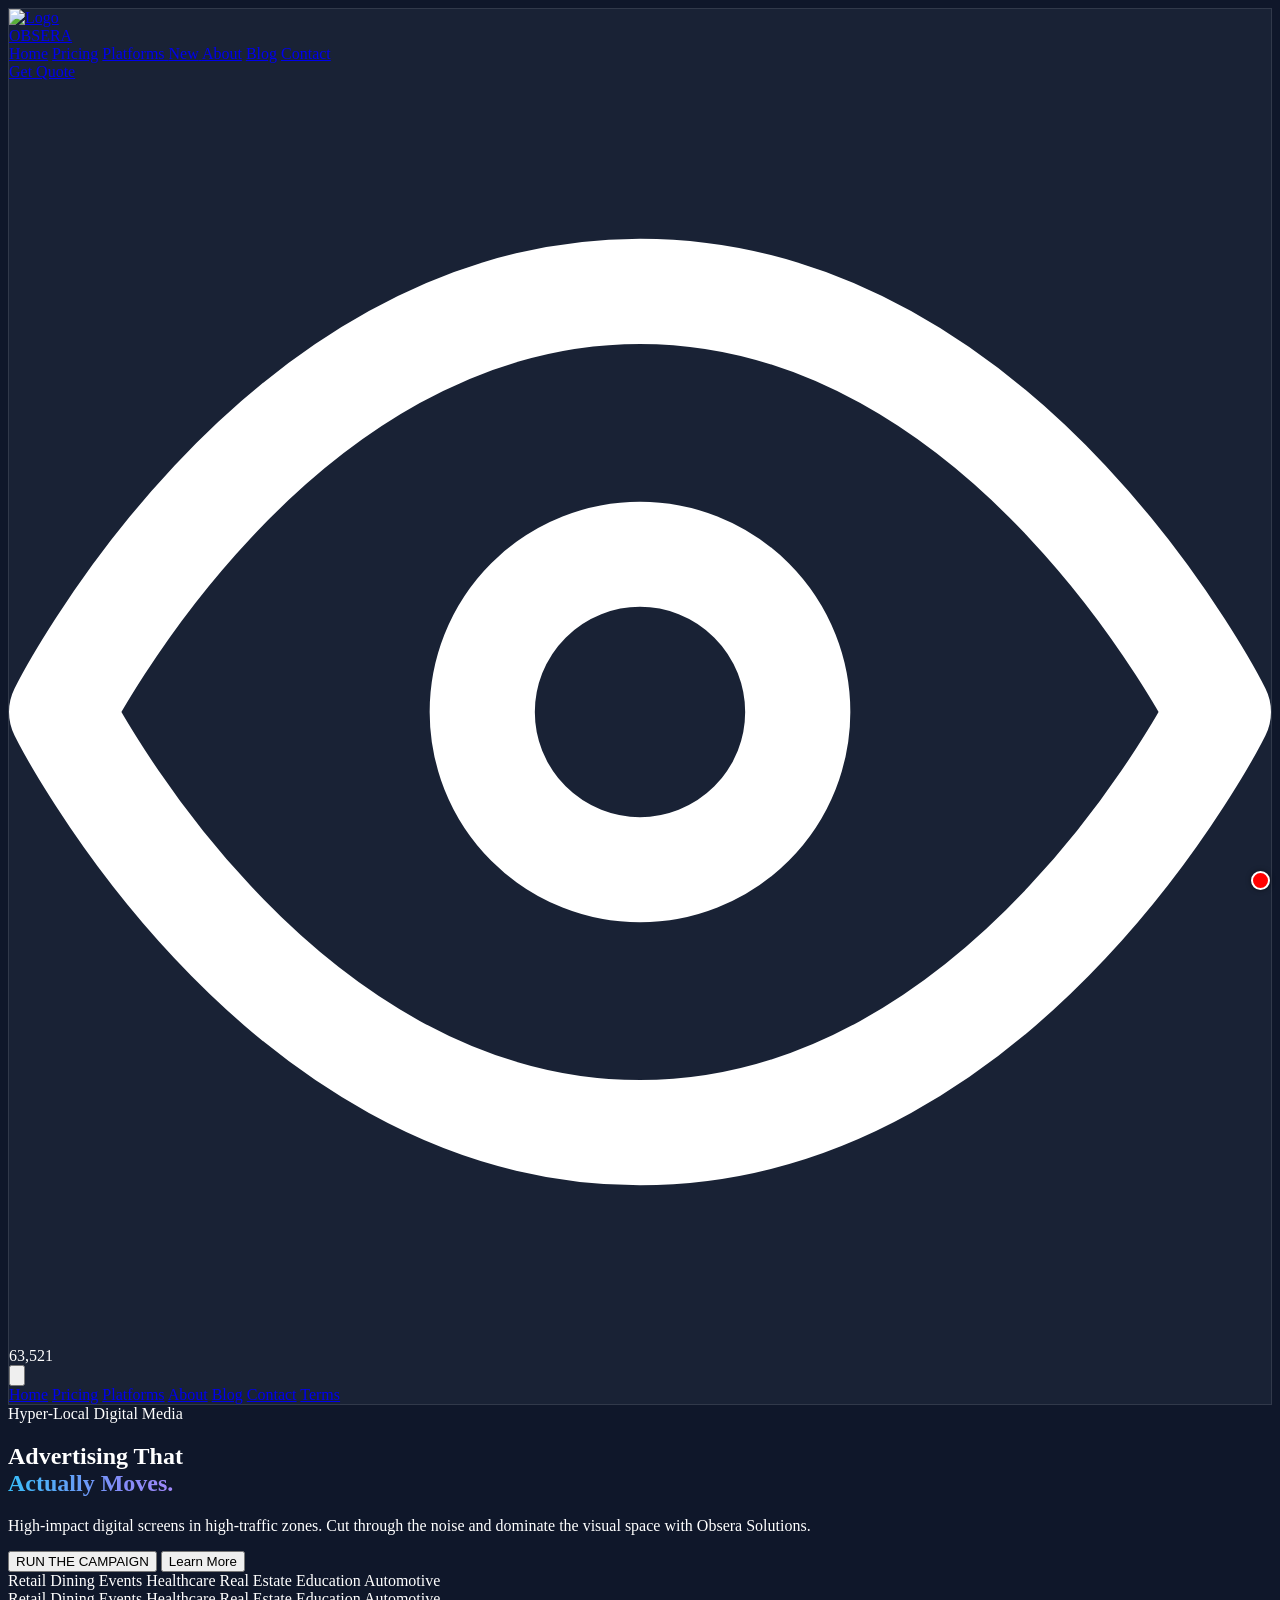
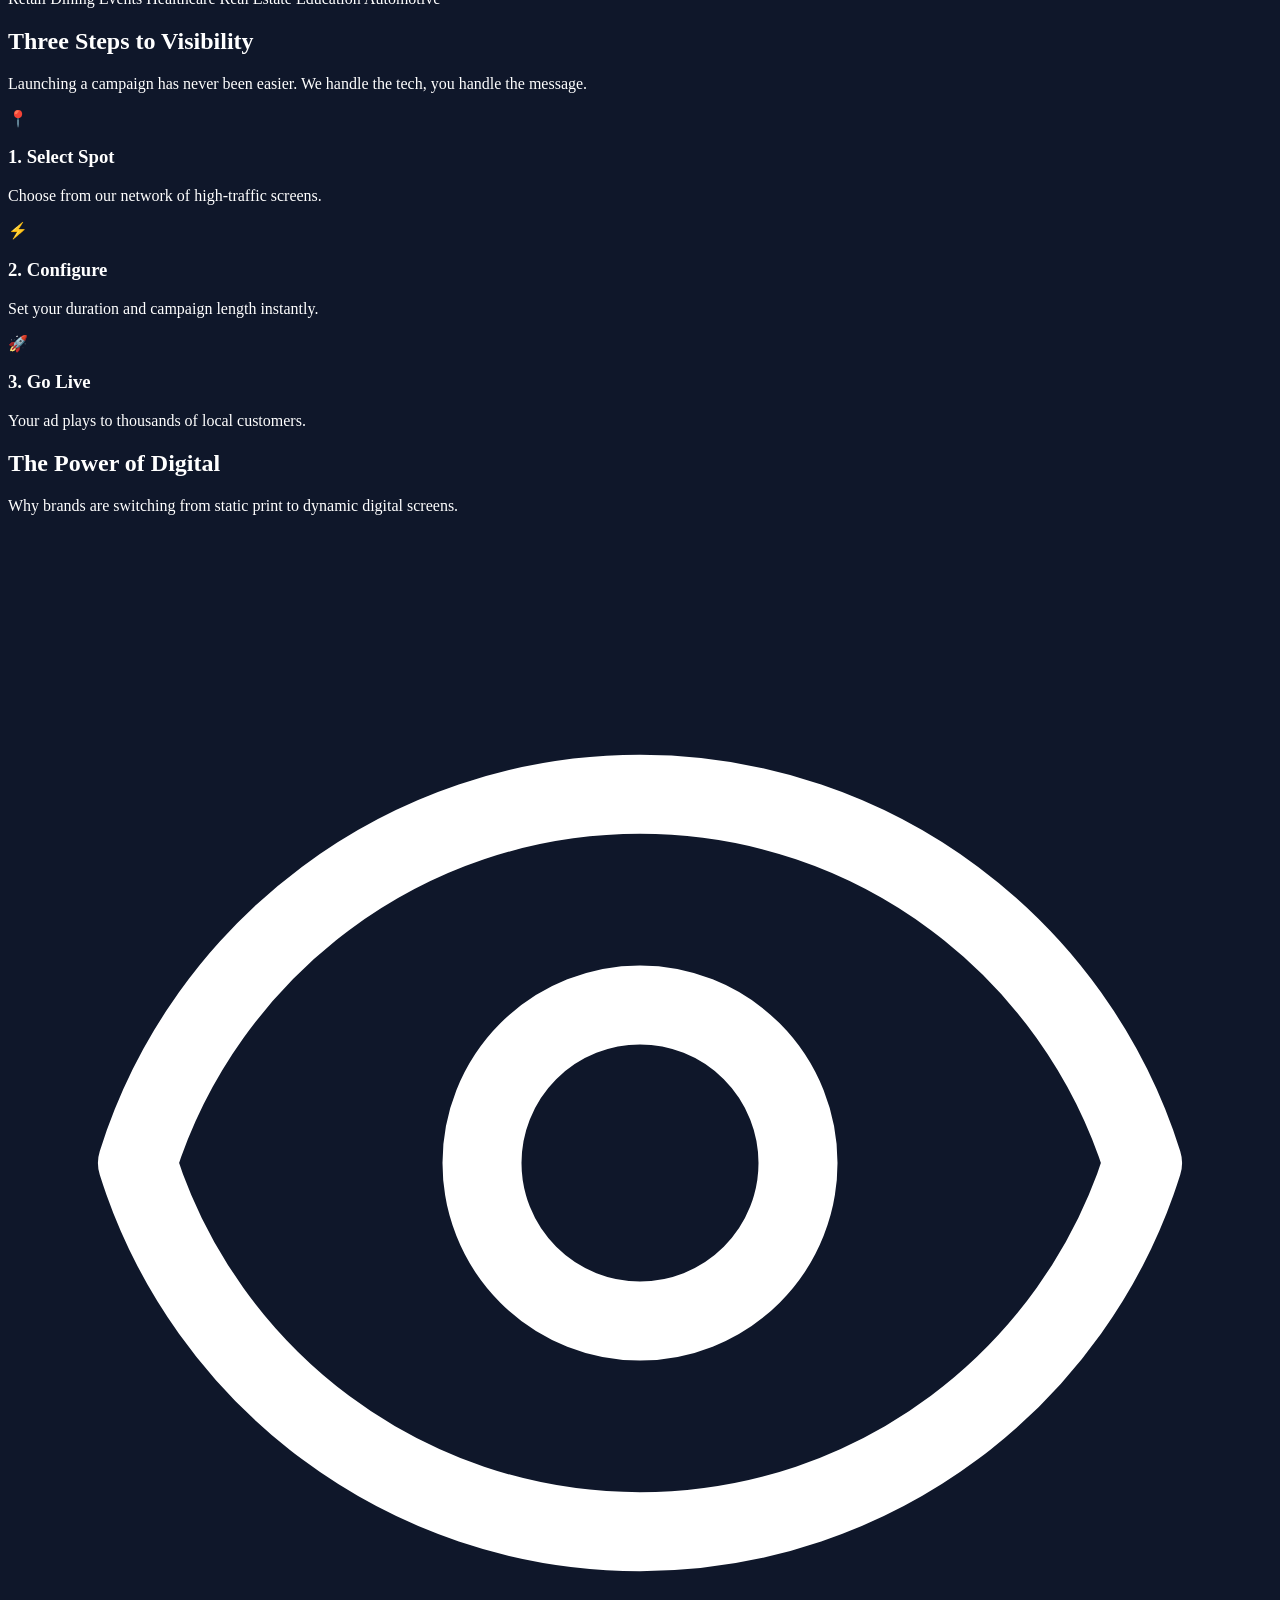
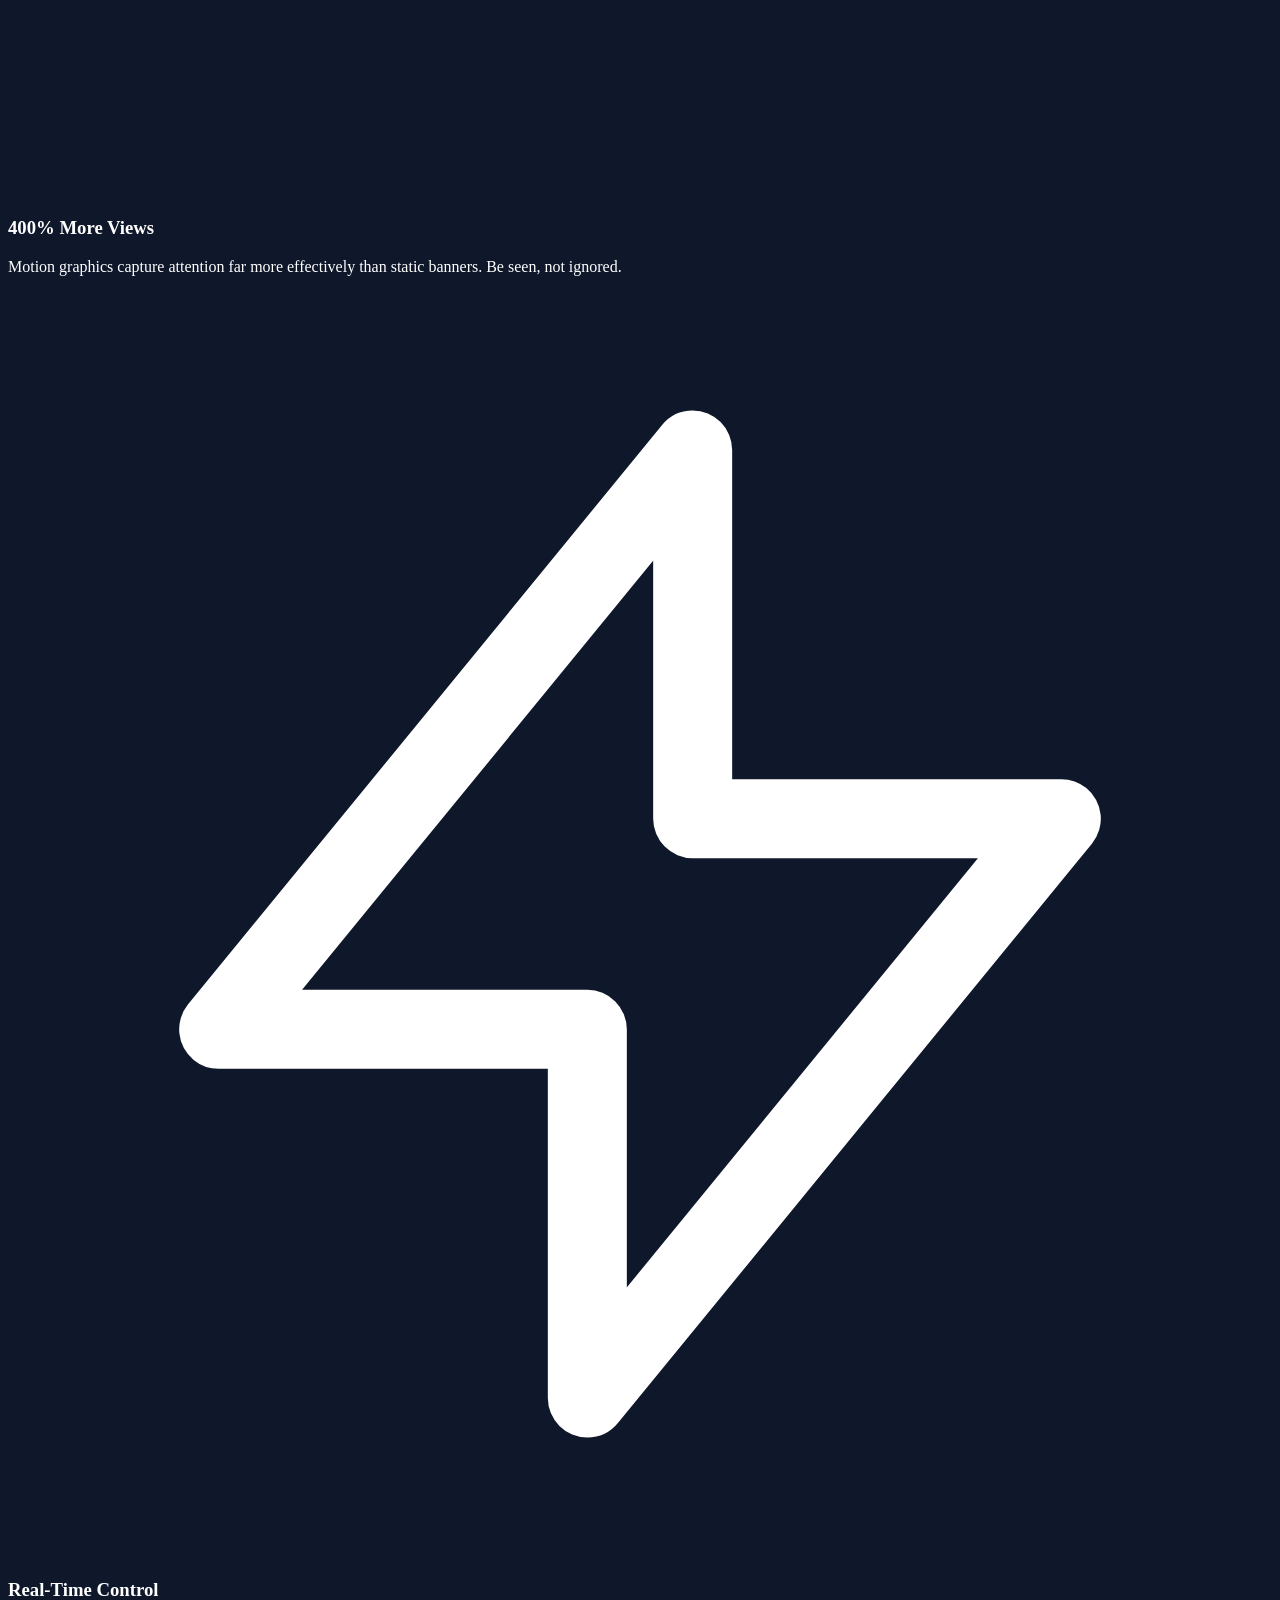
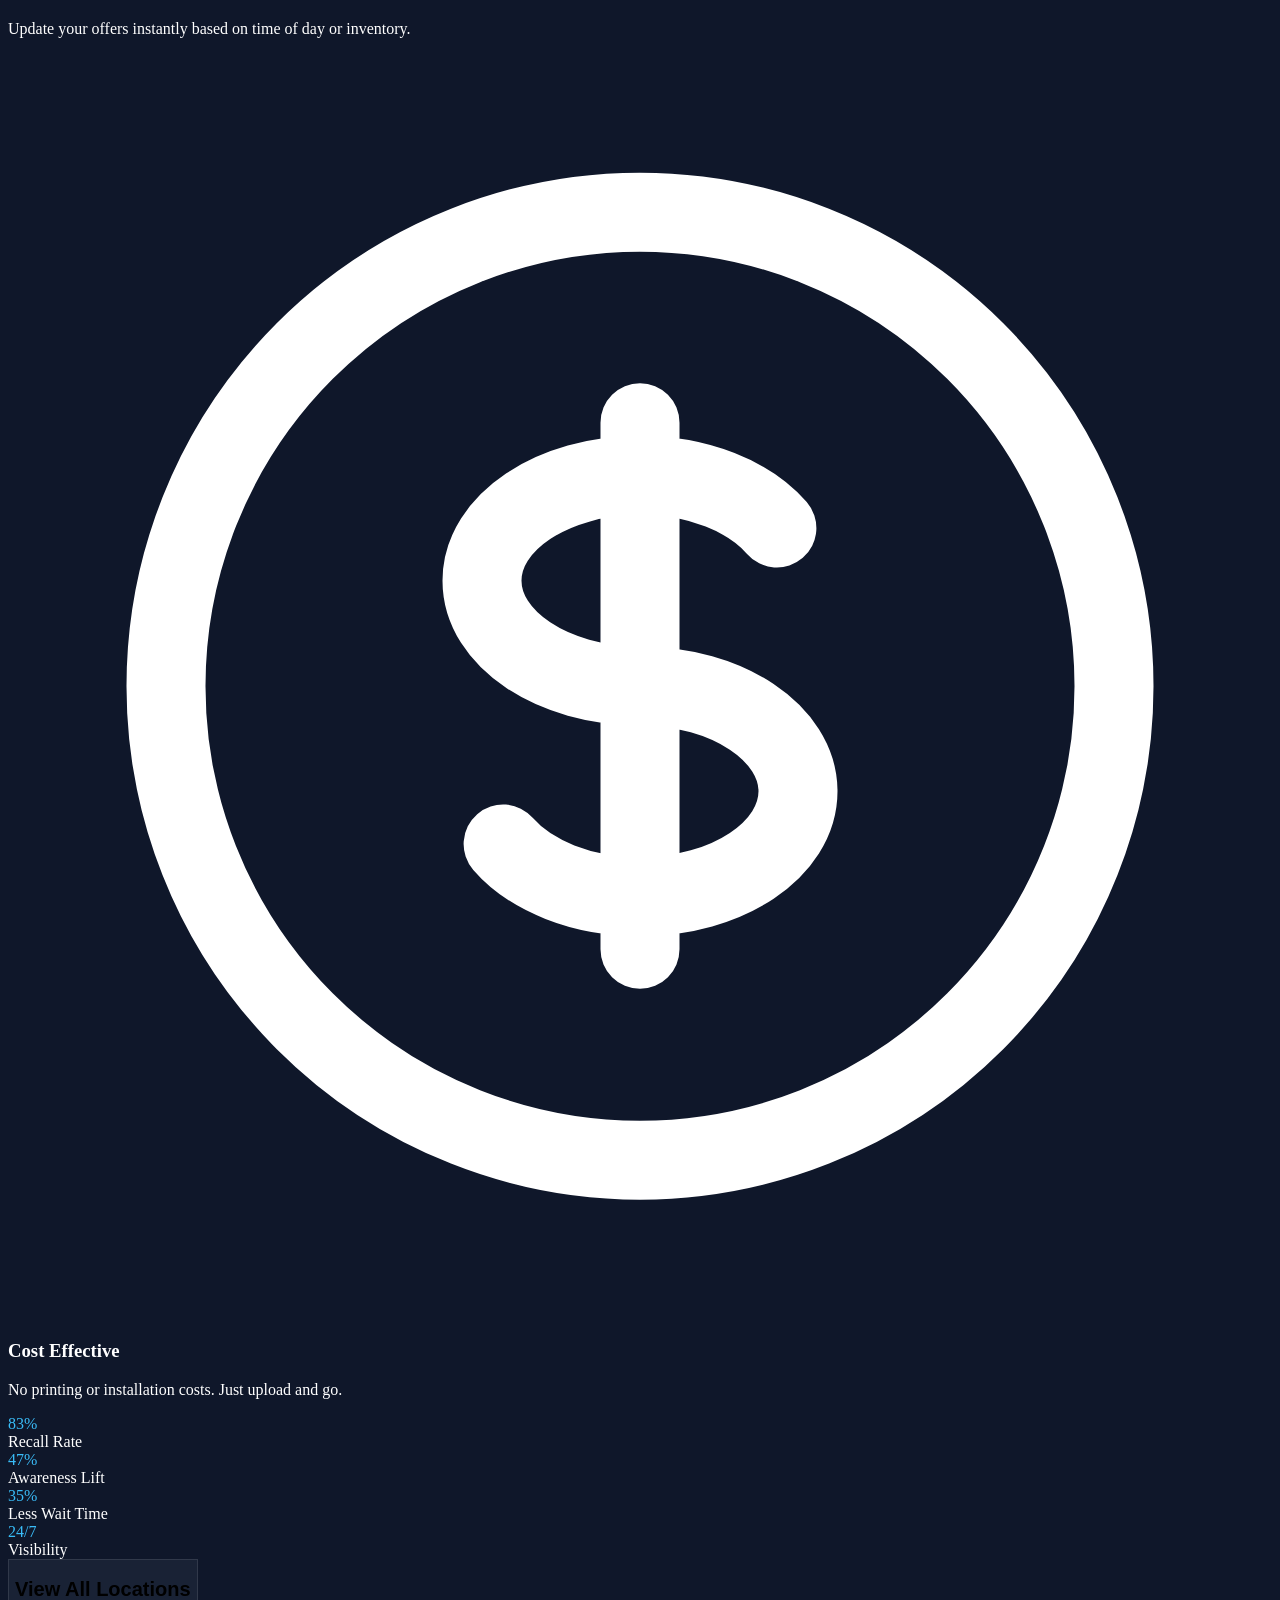
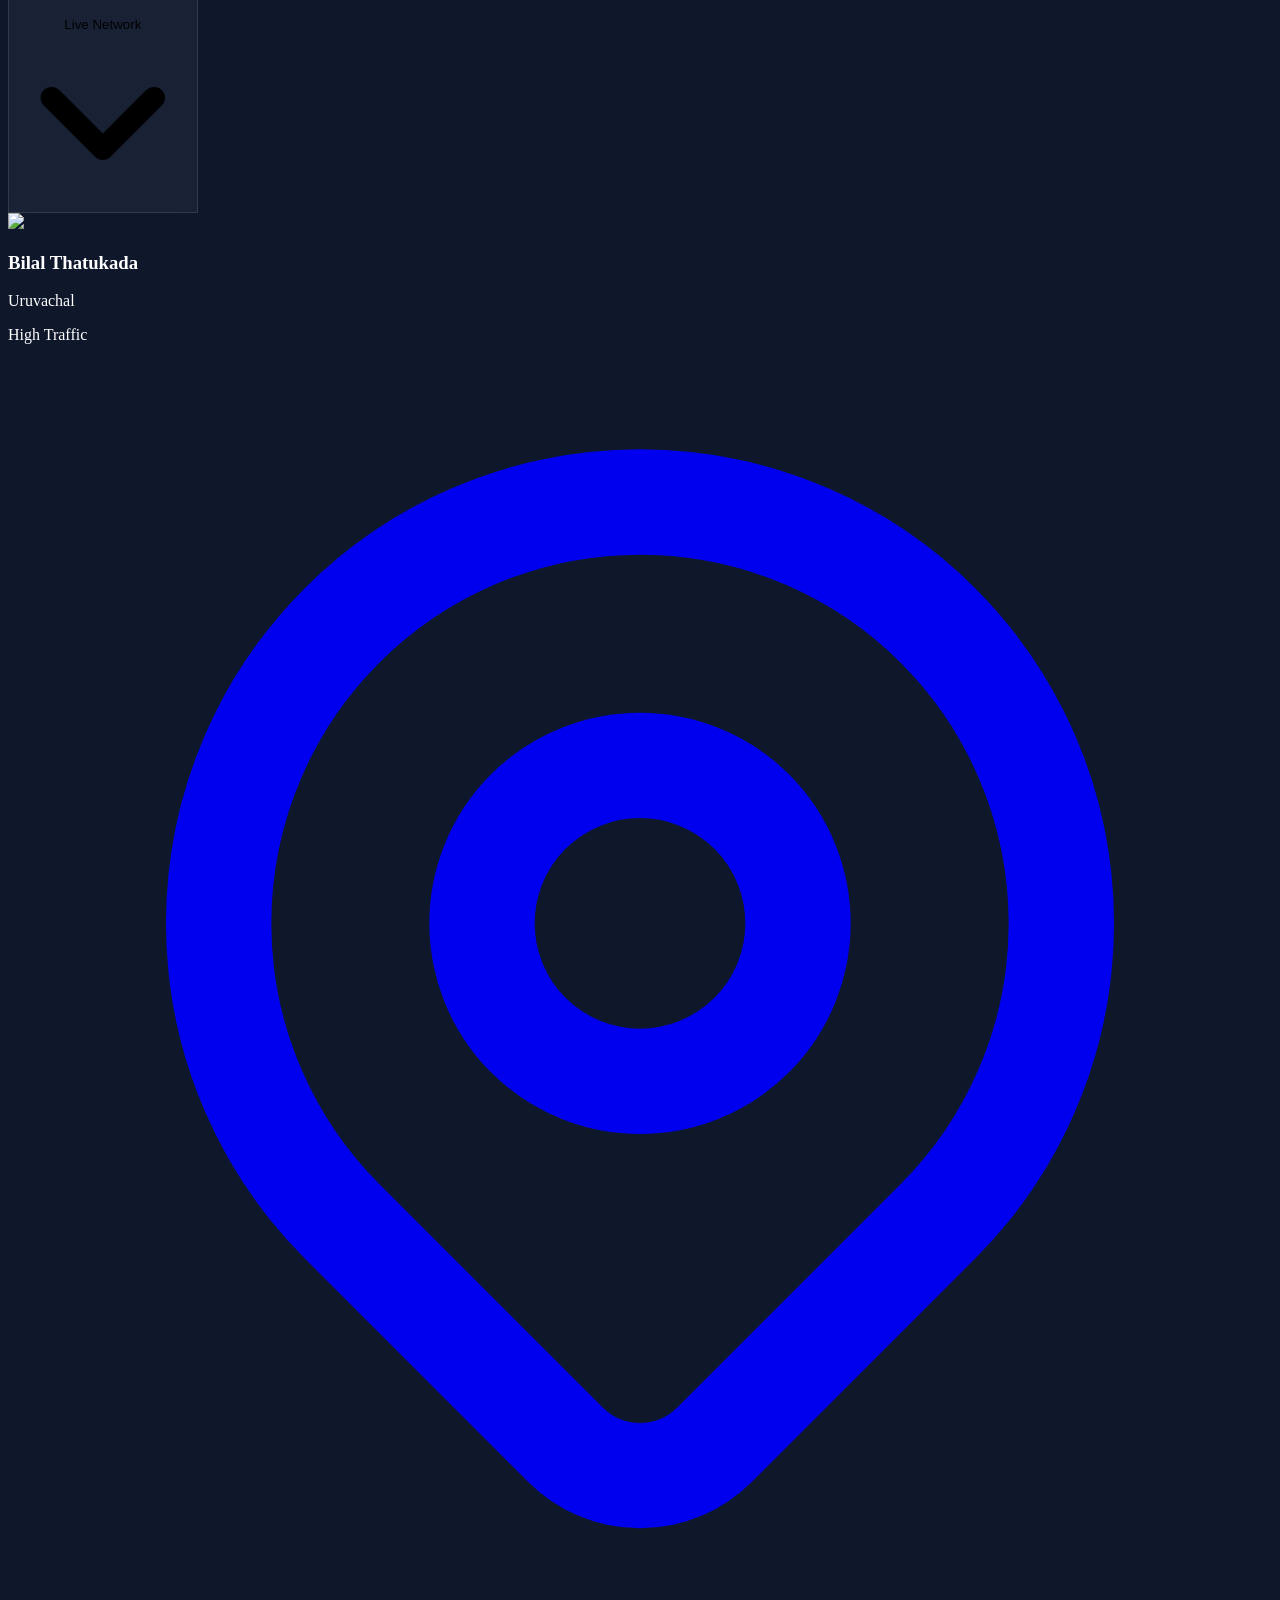
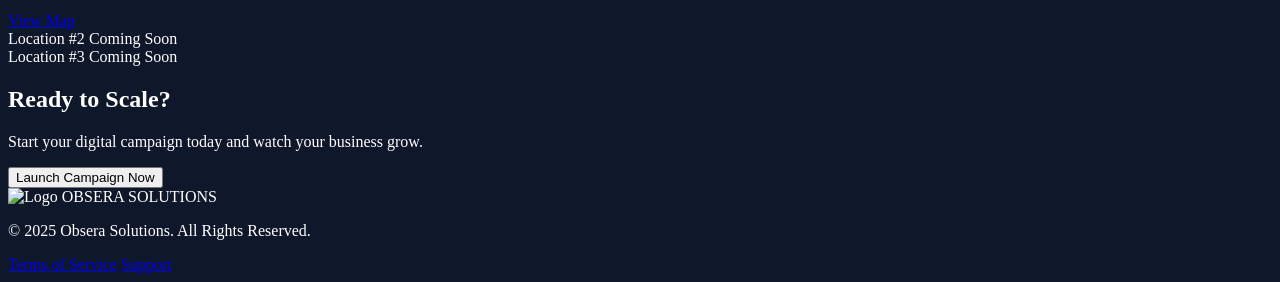
==== index.html @ 52c8bd1a "Update index.html" ====
<!DOCTYPE html>
<html lang="en" class="scroll-smooth">
<head>
    <meta charset="UTF-8">
    <meta name="viewport" content="width=device-width, initial-scale=1.0">
    <title>Obsera Solutions | Dynamic Digital Advertising</title>
    
    <link rel="icon" type="image/png" href="https://raw.githubusercontent.com/Dax4477/obsera-assets/main/Gemini_Generated_Image_jejmw3jejmw3jejm.png">

    <script src="https://cdn.tailwindcss.com"></script>
    
    <link rel="preconnect" href="https://fonts.googleapis.com">
    <link rel="preconnect" href="https://fonts.gstatic.com" crossorigin>
    <link href="https://fonts.googleapis.com/css2?family=Inter:wght@300;400;500;600&family=Space+Grotesk:wght@500;700&display=swap" rel="stylesheet">
    
    <script>
        tailwind.config = {
            theme: {
                extend: {
                    fontFamily: {
                        'sans': ['Inter', 'sans-serif'],
                        'display': ['Space Grotesk', 'sans-serif'],
                    },
                    colors: {
                        'brand-dark': '#0f172a',
                        'brand-panel': '#1e293b',
                        'brand-accent': '#38bdf8',
                        'brand-glow': '#0ea5e9',
                    },
                    animation: {
                        blob: "blob 7s infinite",
                        'scroll': 'scroll 20s linear infinite',
                    },
                    keyframes: {
                        blob: {
                            "0%": { transform: "translate(0px, 0px) scale(1)" },
                            "33%": { transform: "translate(30px, -50px) scale(1.1)" },
                            "66%": { transform: "translate(-20px, 20px) scale(0.9)" },
                            "100%": { transform: "translate(0px, 0px) scale(1)" },
                        },
                        scroll: {
                            '0%': { transform: 'translateX(0)' },
                            '100%': { transform: 'translateX(-100%)' },
                        }
                    },
                }
            }
        }
    </script>

    <style>
        body { background-color: #0f172a; color: white; }
        
        /* Glass Effect */
        .glass-panel {
            background: rgba(30, 41, 59, 0.7);
            backdrop-filter: blur(12px);
            border: 1px solid rgba(255, 255, 255, 0.1);
        }

        /* Grid Background */
        .bg-grid {
            background-size: 40px 40px;
            background-image: linear-gradient(to right, rgba(255, 255, 255, 0.05) 1px, transparent 1px),
                              linear-gradient(to bottom, rgba(255, 255, 255, 0.05) 1px, transparent 1px);
            mask-image: radial-gradient(circle at center, black 40%, transparent 100%);
            -webkit-mask-image: radial-gradient(circle at center, black 40%, transparent 100%);
        }

        /* Animated Text Gradient */
        .text-gradient-animate {
            background: linear-gradient(to right, #38bdf8, #818cf8, #c084fc, #38bdf8);
            background-size: 200% auto;
            color: transparent;
            -webkit-background-clip: text;
            background-clip: text;
            animation: gradientMove 3s linear infinite;
        }
        
        @keyframes gradientMove {
            0% { background-position: 0% 50%; }
            100% { background-position: 200% 50%; }
        }

        .animation-delay-2000 { animation-delay: 2s; }
        .animation-delay-4000 { animation-delay: 4s; }

        /* Animations */
        .fade-in { animation: fadeIn 0.5s ease-out forwards; }
        @keyframes fadeIn {
            from { opacity: 0; transform: translateY(10px); }
            to { opacity: 1; transform: translateY(0); }
        }

        /* Page Transitions */
        .page-section { display: none; }
        .page-section.active { display: block; }
        
        /* Blog Content Styling */
        .prose p { margin-bottom: 1.5rem; line-height: 1.8; color: #94a3b8; }
        .prose strong { color: #fff; font-weight: 600; }
        .prose ul { list-style-type: disc; padding-left: 1.5rem; margin-bottom: 1.5rem; color: #94a3b8; }
        .prose li { margin-bottom: 0.5rem; }
    </style>
</head>
<body class="overflow-x-hidden min-h-screen flex flex-col justify-between relative">

    <div class="fixed inset-0 w-full h-full pointer-events-none z-0">
        <div class="absolute inset-0 bg-grid opacity-50"></div>
        <div class="absolute top-0 -left-4 w-72 h-72 bg-purple-500 rounded-full mix-blend-multiply filter blur-xl opacity-20 animate-blob"></div>
        <div class="absolute top-0 -right-4 w-72 h-72 bg-blue-500 rounded-full mix-blend-multiply filter blur-xl opacity-20 animate-blob animation-delay-2000"></div>
        <div class="absolute -bottom-8 left-20 w-72 h-72 bg-brand-accent rounded-full mix-blend-multiply filter blur-xl opacity-20 animate-blob animation-delay-4000"></div>
        <div class="fixed top-0 left-1/2 -translate-x-1/2 w-[800px] h-[600px] bg-brand-accent/5 rounded-full blur-[100px]"></div>
    </div>

    <nav class="fixed w-full z-50 glass-panel border-b border-white/5">
        <div class="container mx-auto px-6 py-4 flex justify-between items-center">
            <a href="javascript:void(0)" onclick="navigateTo('home')" class="flex items-center gap-3">
                <div class="relative group">
                    <div class="absolute -inset-1 bg-gradient-to-r from-brand-accent to-purple-600 rounded-lg blur opacity-25 group-hover:opacity-75 transition duration-200"></div>
                    <img src="https://raw.githubusercontent.com/Dax4477/obsera-assets/main/Gemini_Generated_Image_jejmw3jejmw3jejm.png" alt="Logo" class="h-8 relative">
                </div>
                <span class="font-display font-bold text-xl tracking-wide text-white">OBSERA</span>
            </a>
            
            <div class="hidden md:flex items-center gap-8 text-sm font-medium text-slate-400">
                <a href="javascript:void(0)" onclick="navigateTo('home')" class="hover:text-white transition-colors nav-item text-brand-accent" data-target="home">Home</a>
                <a href="javascript:void(0)" onclick="navigateTo('pricing')" class="hover:text-white transition-colors nav-item" data-target="pricing">Pricing</a>
                <a href="javascript:void(0)" onclick="navigateTo('platforms')" class="hover:text-white transition-colors nav-item flex items-center gap-1 text-purple-400 hover:text-purple-300" data-target="platforms">
                    Platforms <span class="bg-purple-500/20 text-xs px-1.5 py-0.5 rounded border border-purple-500/30">New</span>
                </a>
                <a href="javascript:void(0)" onclick="navigateTo('about')" class="hover:text-white transition-colors nav-item" data-target="about">About</a>
                <a href="javascript:void(0)" onclick="navigateTo('blog')" class="hover:text-white transition-colors nav-item" data-target="blog">Blog</a>
                <a href="javascript:void(0)" onclick="navigateTo('contact')" class="hover:text-white transition-colors nav-item" data-target="contact">Contact</a>
            </div>
            
            <a href="javascript:void(0)" onclick="navigateTo('pricing')" class="hidden md:inline-flex px-5 py-2 rounded-full bg-white/10 hover:bg-white/20 border border-white/10 text-white text-sm font-semibold transition-all hover:shadow-[0_0_15px_rgba(56,189,248,0.3)]">
                Get Quote
            </a>

             <div class="inline-flex items-center gap-2 px-3 py-1 bg-white/5 border border-white/10 rounded-full backdrop-blur-md ml-4">
    <svg xmlns="http://www.w3.org/2000/svg" class="w-4 h-4 text-slate-400" viewBox="0 0 24 24" fill="none" stroke="currentColor" stroke-width="2" stroke-linecap="round" stroke-linejoin="round">
        <path d="M1 12s4-8 11-8 11 8 11 8-4 8-11 8-11-8-11-8z"></path>
        <circle cx="12" cy="12" r="3"></circle>
    </svg>
    
    <span id="global-visit-counter" class="text-brand-accent font-mono font-bold text-sm tracking-wide">
        ...
    </span>
</div>

            <button onclick="toggleMobileMenu()" class="md:hidden text-white">
                <svg xmlns="http://www.w3.org/2000/svg" class="h-6 w-6" fill="none" viewBox="0 0 24 24" stroke="currentColor"><path stroke-linecap="round" stroke-linejoin="round" stroke-width="2" d="M4 6h16M4 12h16m-7 6h7" /></svg>
            </button>
        </div>  
        <div id="mobile-menu" class="hidden md:hidden bg-brand-panel border-b border-white/10 p-4 absolute w-full top-[73px] left-0 z-40 shadow-xl backdrop-blur-xl bg-opacity-95">
            <a href="javascript:void(0)" onclick="navigateTo('home')" class="block py-3 px-2 text-slate-400 hover:text-white border-b border-white/5">Home</a>
            <a href="javascript:void(0)" onclick="navigateTo('pricing')" class="block py-3 px-2 text-slate-400 hover:text-white border-b border-white/5">Pricing</a>
            <a href="javascript:void(0)" onclick="navigateTo('platforms')" class="block py-3 px-2 text-purple-400 hover:text-white border-b border-white/5 font-bold">Platforms</a>
            <a href="javascript:void(0)" onclick="navigateTo('about')" class="block py-3 px-2 text-slate-400 hover:text-white border-b border-white/5">About</a>
            <a href="javascript:void(0)" onclick="navigateTo('blog')" class="block py-3 px-2 text-slate-400 hover:text-white border-b border-white/5">Blog</a>
            <a href="javascript:void(0)" onclick="navigateTo('contact')" class="block py-3 px-2 text-slate-400 hover:text-white border-b border-white/5">Contact</a>
            <a href="javascript:void(0)" onclick="navigateTo('terms')" class="block py-3 px-2 text-slate-400 hover:text-white">Terms</a>
        </div>
    </nav>

    <main class="pt-24 flex-grow relative z-10">

        <div id="home" class="page-section active fade-in">
            <section class="pt-20 pb-16 text-center px-6">
                <div class="container mx-auto">
                    <div class="inline-block px-3 py-1 rounded-full bg-brand-accent/10 border border-brand-accent/20 text-brand-accent text-xs font-bold tracking-widest uppercase mb-6 shadow-[0_0_10px_rgba(56,189,248,0.2)]">
                        Hyper-Local Digital Media
                    </div>
                    <h1 class="font-display text-5xl md:text-7xl font-bold leading-tight mb-6 text-white drop-shadow-xl">
                        Advertising That <br> <span class="text-gradient-animate">Actually Moves.</span>
                    </h1>
                    <p class="text-slate-300 text-lg md:text-xl max-w-2xl mx-auto mb-10 leading-relaxed">
                        High-impact digital screens in high-traffic zones. Cut through the noise and dominate the visual space with Obsera Solutions.
                    </p>
                    <div class="flex flex-col sm:flex-row justify-center gap-4">
                        <button onclick="navigateTo('pricing')" class="px-8 py-4 rounded-lg bg-brand-accent hover:bg-brand-glow text-slate-900 font-bold shadow-[0_0_20px_rgba(56,189,248,0.4)] hover:shadow-[0_0_30px_rgba(56,189,248,0.6)] transition-all transform hover:-translate-y-1">
                            RUN THE CAMPAIGN
                        </button>
                        <button onclick="navigateTo('about')" class="px-8 py-4 rounded-lg bg-white/5 border border-white/10 hover:bg-white/10 text-white font-semibold transition-all backdrop-blur-sm">
                            Learn More
                        </button>
                    </div>
                </div>
            </section>

            <div class="border-y border-white/5 bg-black/20 py-8 overflow-hidden relative">
                <div class="flex whitespace-nowrap animate-scroll">
                    <div class="flex items-center gap-16 mx-8 text-slate-500 font-display font-bold text-xl uppercase tracking-widest">
                        <span>Retail</span>
                        <span>Dining</span>
                        <span>Events</span>
                        <span>Healthcare</span>
                        <span>Real Estate</span>
                        <span>Education</span>
                        <span>Automotive</span>
                    </div>
                    <div class="flex items-center gap-16 mx-8 text-slate-500 font-display font-bold text-xl uppercase tracking-widest">
                        <span>Retail</span>
                        <span>Dining</span>
                        <span>Events</span>
                        <span>Healthcare</span>
                        <span>Real Estate</span>
                        <span>Education</span>
                        <span>Automotive</span>
                    </div>
                </div>
                <div class="absolute inset-y-0 left-0 w-32 bg-gradient-to-r from-brand-dark to-transparent z-10"></div>
                <div class="absolute inset-y-0 right-0 w-32 bg-gradient-to-l from-brand-dark to-transparent z-10"></div>
            </div>

            <section class="py-24 container mx-auto px-6">
                <div class="text-center mb-16">
                    <h2 class="text-3xl font-display font-bold mb-4 text-white">Three Steps to Visibility</h2>
                    <p class="text-slate-400 max-w-xl mx-auto">Launching a campaign has never been easier. We handle the tech, you handle the message.</p>
                </div>
                <div class="grid md:grid-cols-3 gap-8 relative">
                    <div class="hidden md:block absolute top-12 left-[16%] right-[16%] h-0.5 bg-gradient-to-r from-transparent via-brand-accent/30 to-transparent z-0"></div>
                    
                    <div class="relative z-10 text-center group">
                        <div class="w-24 h-24 mx-auto bg-brand-panel border border-brand-accent/20 rounded-2xl flex items-center justify-center text-4xl mb-6 shadow-lg shadow-brand-accent/5 group-hover:scale-110 group-hover:border-brand-accent/50 transition-all duration-300">📍</div>
                        <h3 class="text-xl font-bold text-white mb-2">1. Select Spot</h3>
                        <p class="text-slate-400 text-sm px-4">Choose from our network of high-traffic screens.</p>
                    </div>
                    <div class="relative z-10 text-center group">
                        <div class="w-24 h-24 mx-auto bg-brand-panel border border-brand-accent/20 rounded-2xl flex items-center justify-center text-4xl mb-6 shadow-lg shadow-brand-accent/5 group-hover:scale-110 group-hover:border-brand-accent/50 transition-all duration-300">⚡️</div>
                        <h3 class="text-xl font-bold text-white mb-2">2. Configure</h3>
                        <p class="text-slate-400 text-sm px-4">Set your duration and campaign length instantly.</p>
                    </div>
                    <div class="relative z-10 text-center group">
                        <div class="w-24 h-24 mx-auto bg-brand-panel border border-brand-accent/20 rounded-2xl flex items-center justify-center text-4xl mb-6 shadow-lg shadow-brand-accent/5 group-hover:scale-110 group-hover:border-brand-accent/50 transition-all duration-300">🚀</div>
                        <h3 class="text-xl font-bold text-white mb-2">3. Go Live</h3>
                        <p class="text-slate-400 text-sm px-4">Your ad plays to thousands of local customers.</p>
                    </div>
                </div>
            </section>

             <section class="py-24 bg-black/20 border-y border-white/5 relative z-10 backdrop-blur-sm">
                <div class="container mx-auto px-6">
                    <div class="text-center mb-16">
                        <h2 class="text-3xl font-display font-bold mb-4 text-white">The Power of Digital</h2>
                        <p class="text-slate-400 max-w-2xl mx-auto">Why brands are switching from static print to dynamic digital screens.</p>
                    </div>
                    
                    <div class="grid md:grid-cols-3 gap-8">
                        <div class="p-8 rounded-2xl bg-brand-panel/60 border border-white/5 hover:border-brand-accent/50 hover:bg-brand-panel/80 transition-all group hover:shadow-[0_0_25px_rgba(56,189,248,0.15)] duration-300">
                            <div class="w-14 h-14 rounded-xl bg-blue-500/10 flex items-center justify-center text-blue-400 mb-6 group-hover:scale-110 transition-transform group-hover:text-blue-300">
                                <svg xmlns="http://www.w3.org/2000/svg" class="h-8 w-8" fill="none" viewBox="0 0 24 24" stroke="currentColor"><path stroke-linecap="round" stroke-linejoin="round" stroke-width="1.5" d="M15 12a3 3 0 11-6 0 3 3 0 016 0z" /><path stroke-linecap="round" stroke-linejoin="round" stroke-width="1.5" d="M2.458 12C3.732 7.943 7.523 5 12 5c4.478 0 8.268 2.943 9.542 7-1.274 4.057-5.064 7-9.542 7-4.477 0-8.268-2.943-9.542-7z" /></svg>
                            </div>
                            <h3 class="text-xl font-bold text-white mb-3 group-hover:text-blue-200">400% More Views</h3>
                            <p class="text-slate-400 text-sm leading-relaxed">Motion graphics capture attention far more effectively than static banners. Be seen, not ignored.</p>
                        </div>
                        <div class="p-8 rounded-2xl bg-brand-panel/60 border border-white/5 hover:border-purple-500/50 hover:bg-brand-panel/80 transition-all group hover:shadow-[0_0_25px_rgba(168,85,247,0.15)] duration-300">
                            <div class="w-14 h-14 rounded-xl bg-purple-500/10 flex items-center justify-center text-purple-400 mb-6 group-hover:scale-110 transition-transform group-hover:text-purple-300">
                                <svg xmlns="http://www.w3.org/2000/svg" class="h-8 w-8" fill="none" viewBox="0 0 24 24" stroke="currentColor"><path stroke-linecap="round" stroke-linejoin="round" stroke-width="1.5" d="M13 10V3L4 14h7v7l9-11h-7z" /></svg>
                            </div>
                            <h3 class="text-xl font-bold text-white mb-3 group-hover:text-purple-200">Real-Time Control</h3>
                            <p class="text-slate-400 text-sm leading-relaxed">Update your offers instantly based on time of day or inventory.</p>
                        </div>
                        <div class="p-8 rounded-2xl bg-brand-panel/60 border border-white/5 hover:border-emerald-500/50 hover:bg-brand-panel/80 transition-all group hover:shadow-[0_0_25px_rgba(16,185,129,0.15)] duration-300">
                            <div class="w-14 h-14 rounded-xl bg-emerald-500/10 flex items-center justify-center text-emerald-400 mb-6 group-hover:scale-110 transition-transform group-hover:text-emerald-300">
                                <svg xmlns="http://www.w3.org/2000/svg" class="h-8 w-8" fill="none" viewBox="0 0 24 24" stroke="currentColor"><path stroke-linecap="round" stroke-linejoin="round" stroke-width="1.5" d="M12 8c-1.657 0-3 .895-3 2s1.343 2 3 2 3 .895 3 2-1.343 2-3 2m0-8c1.11 0 2.08.402 2.599 1M12 8V7m0 1v8m0 0v1m0-1c-1.11 0-2.08-.402-2.599-1M21 12a9 9 0 11-18 0 9 9 0 0118 0z" /></svg>
                            </div>
                            <h3 class="text-xl font-bold text-white mb-3 group-hover:text-emerald-200">Cost Effective</h3>
                            <p class="text-slate-400 text-sm leading-relaxed">No printing or installation costs. Just upload and go.</p>
                        </div>
                    </div>

                    <div class="mt-20 pt-12 border-t border-white/10 grid grid-cols-2 md:grid-cols-4 gap-8 text-center relative">
                        <div class="absolute inset-x-0 top-0 h-px bg-gradient-to-r from-transparent via-brand-accent/50 to-transparent"></div>
                        <div>
                            <div class="text-4xl font-display font-bold text-white mb-2 text-gradient-animate">83%</div>
                            <div class="text-xs text-slate-500 uppercase tracking-widest">Recall Rate</div>
                        </div>
                        <div>
                            <div class="text-4xl font-display font-bold text-white mb-2 text-gradient-animate" style="animation-delay: 1s;">47%</div>
                            <div class="text-xs text-slate-500 uppercase tracking-widest">Awareness Lift</div>
                        </div>
                        <div>
                            <div class="text-4xl font-display font-bold text-white mb-2 text-gradient-animate" style="animation-delay: 2s;">35%</div>
                            <div class="text-xs text-slate-500 uppercase tracking-widest">Less Wait Time</div>
                        </div>
                        <div>
                            <div class="text-4xl font-display font-bold text-white mb-2 text-gradient-animate" style="animation-delay: 3s;">24/7</div>
                            <div class="text-xs text-slate-500 uppercase tracking-widest">Visibility</div>
                        </div>
                    </div>
                </div>
            </section>

             <section class="py-16 border-t border-white/5">
                <div class="container mx-auto px-6">
                    <div class="max-w-4xl mx-auto mb-8">
                        <button id="toggle-locations-btn" class="w-full glass-panel p-6 rounded-2xl flex justify-between items-center text-left transition-all duration-300 hover:bg-white/5 hover:border-brand-accent/30 group">
                            <div class="flex items-center gap-4">
                                <h2 class="text-2xl md:text-3xl font-display font-bold text-white group-hover:text-brand-accent transition-colors">View All Locations</h2>
                                <span class="px-2 py-1 bg-green-500/10 border border-green-500/20 text-green-400 text-[10px] uppercase font-bold rounded flex items-center gap-2">
                                    <span class="w-2 h-2 rounded-full bg-green-500 animate-pulse"></span>
                                    Live Network
                                </span>
                            </div>
                            <svg id="locations-arrow" xmlns="http://www.w3.org/2000/svg" class="h-6 w-6 text-brand-accent transition-transform duration-300 transform group-hover:scale-110" fill="none" viewBox="0 0 24 24" stroke="currentColor">
                                <path stroke-linecap="round" stroke-linejoin="round" stroke-width="3" d="M19 9l-7 7-7-7" />
                            </svg>
                        </button>
                    </div>

                    <div id="locations-grid-container" class="hidden fade-in">
                        <div class="grid grid-cols-1 md:grid-cols-3 gap-6">
                            <div class="group relative overflow-hidden rounded-xl bg-brand-panel border border-brand-accent/30 h-64 shadow-lg hover:shadow-brand-accent/20 transition-all duration-500">
                                <img src="https://lh3.googleusercontent.com/gps-cs-s/AHVAweom4DR2xIbwNhSJlMTchEKnk4qzJzTMHgqRFQdbZQtEkxx6Sypc2XrSUvUasBPuFJLDNUFyfR3gc9Pz70iERJ4TPO3E4kCdm4ZBA58dbuN4a7g7aroRDaKu4v9O8rnBcaXDX43q=w408-h306-k-no" class="absolute inset-0 w-full h-full object-cover opacity-60 group-hover:opacity-80 group-hover:scale-105 transition-all duration-700">
                                <div class="absolute inset-0 bg-gradient-to-t from-slate-900 via-slate-900/40 to-transparent"></div>
                                <div class="absolute bottom-0 left-0 p-6 w-full transform group-hover:translate-y-[-5px] transition-transform duration-300">
                                    <h3 class="text-xl font-bold text-white mb-1">Bilal Thatukada</h3>
                                    <p class="text-brand-accent text-sm mb-3">Uruvachal</p>
                                    <div class="flex justify-between items-end">
                                        <span class="px-2 py-0.5 rounded bg-white/10 text-[10px] border border-white/10 backdrop-blur-md">High Traffic</span>
                                        <a href="https://maps.app.goo.gl/7v3uR8b4a299DDcdA?g_st=awb" target="_blank" class="text-xs text-white hover:text-brand-accent flex items-center gap-1 z-20 relative bg-brand-panel/50 px-2 py-1 rounded-md border border-white/20 hover:bg-brand-panel hover:border-brand-accent transition-all">
                                            <svg xmlns="http://www.w3.org/2000/svg" class="h-3 w-3" fill="none" viewBox="0 0 24 24" stroke="currentColor"><path stroke-linecap="round" stroke-linejoin="round" stroke-width="2" d="M17.657 16.657L13.414 20.9a1.998 1.998 0 01-2.827 0l-4.244-4.243a8 8 0 1111.314 0z" /><path stroke-linecap="round" stroke-linejoin="round" stroke-width="2" d="M15 11a3 3 0 11-6 0 3 3 0 016 0z" /></svg>
                                            View Map
                                        </a>
                                    </div>
                                </div>
                            </div>
                            <div class="rounded-xl bg-brand-panel/30 border border-white/5 h-64 flex flex-col items-center justify-center text-center p-6 border-dashed opacity-50 group hover:opacity-75 transition-opacity">
                                <span class="text-slate-500 font-display font-bold text-2xl mb-2 group-hover:text-slate-300">Location #2</span>
                                <span class="text-xs px-2 py-1 rounded bg-white/5 text-slate-400">Coming Soon</span>
                            </div>
                            <div class="rounded-xl bg-brand-panel/30 border border-white/5 h-64 flex flex-col items-center justify-center text-center p-6 border-dashed opacity-50 group hover:opacity-75 transition-opacity">
                                <span class="text-slate-500 font-display font-bold text-2xl mb-2 group-hover:text-slate-300">Location #3</span>
                                <span class="text-xs px-2 py-1 rounded bg-white/5 text-slate-400">Coming Soon</span>
                            </div>
                        </div>
                    </div>
                </div>
            </section>

            <section class="py-20 relative overflow-hidden text-center">
                <div class="absolute inset-0 bg-gradient-to-b from-brand-dark to-brand-panel -z-10"></div>
                <div class="absolute top-0 left-1/2 -translate-x-1/2 w-[600px] h-[300px] bg-brand-accent/10 rounded-full blur-[80px] -z-10"></div>
                <div class="container mx-auto px-6">
                    <h2 class="text-4xl md:text-5xl font-display font-bold mb-6 text-white">Ready to Scale?</h2>
                    <p class="text-slate-400 max-w-xl mx-auto mb-10 text-lg">Start your digital campaign today and watch your business grow.</p>
                    <button onclick="navigateTo('pricing')" class="px-10 py-5 rounded-xl bg-gradient-to-r from-brand-accent to-brand-glow text-slate-900 font-bold text-lg shadow-[0_0_30px_rgba(56,189,248,0.4)] hover:shadow-[0_0_50px_rgba(56,189,248,0.6)] hover:scale-105 transition-all">
                        Launch Campaign Now
                    </button>
                </div>
            </section>
        </div>
        
        <div id="platforms" class="page-section fade-in">
            <div class="container mx-auto px-6 py-20">
                <div class="text-center mb-16">
                    <h1 class="text-4xl md:text-5xl font-display font-bold mb-6 text-white">Our Platforms</h1>
                    <p class="text-slate-400 max-w-2xl mx-auto text-lg">Exploring new digital frontiers with specialized platforms for growth and learning.</p>
                </div>

                <div class="grid md:grid-cols-2 lg:grid-cols-3 gap-8">
                    <div class="glass-panel p-8 rounded-2xl relative overflow-hidden group hover:border-purple-500/50 transition-all duration-300 flex flex-col h-full hover:-translate-y-1 hover:shadow-[0_0_30px_rgba(168,85,247,0.15)]">
                         <div class="absolute top-0 right-0 w-64 h-64 bg-purple-500/10 rounded-full blur-[80px] -z-10"></div>
                         <div class="w-16 h-16 rounded-xl bg-purple-900/50 flex items-center justify-center text-3xl border border-purple-500/20 mb-6 shadow-lg shadow-purple-900/30 group-hover:scale-110 transition-transform">🎓</div>
                         <div class="mb-4 flex-grow">
                            <div class="flex items-center justify-between mb-2">
                                <h3 class="text-xl font-bold text-white group-hover:text-purple-400 transition-colors">Mastery Exams</h3>
                                <span class="px-2 py-0.5 rounded bg-purple-500/20 border border-purple-500/30 text-purple-300 text-[10px] uppercase font-bold shadow-[0_0_10px_rgba(168,85,247,0.3)]">Live</span>
                            </div>
                            <p class="text-slate-400 text-sm leading-relaxed">
                                A premier EdTech platform for competitive exam preparation. Access high-quality mock tests, real-time performance tracking, and detailed analytics.
                            </p>
                         </div>
                         <div class="mt-auto pt-6 border-t border-white/5">
                            <a href="https://masteryexams.online" target="_blank" class="inline-flex items-center gap-2 text-purple-400 font-bold hover:text-purple-300 transition-colors text-sm group/link">
                                Visit Platform <span class="text-lg group-hover/link:translate-x-1 transition-transform">→</span>
                            </a>
                         </div>
                    </div>

                    <div class="p-8 rounded-2xl bg-brand-panel/30 border border-white/5 border-dashed flex flex-col h-full relative overflow-hidden group opacity-70 hover:opacity-100 transition-opacity">
                        <div class="w-16 h-16 rounded-xl bg-white/5 flex items-center justify-center text-3xl border border-white/10 mb-6 grayscale opacity-50">🎨</div>
                        <div class="mb-4 flex-grow">
                            <div class="flex items-center justify-between mb-2">
                                <h3 class="text-xl font-bold text-slate-300">Ad Creator Studio</h3>
                                <span class="px-2 py-0.5 rounded bg-white/5 border border-white/10 text-slate-500 text-[10px] uppercase font-bold">Soon</span>
                            </div>
                            <p class="text-slate-500 text-sm leading-relaxed">Design your digital signage content directly in your browser. Drag-and-drop editor with templates optimized for our 4K screens.</p>
                        </div>
                        <div class="mt-auto pt-6 border-t border-white/5">
                             <span class="text-slate-600 text-xs uppercase tracking-widest font-bold cursor-not-allowed flex items-center gap-2">
                                <span class="w-1.5 h-1.5 rounded-full bg-slate-600"></span> In Development
                             </span>
                        </div>
                    </div>

                    <div class="p-8 rounded-2xl bg-brand-panel/30 border border-white/5 border-dashed flex flex-col h-full relative overflow-hidden group opacity-70 hover:opacity-100 transition-opacity">
                        <div class="w-16 h-16 rounded-xl bg-white/5 flex items-center justify-center text-3xl border border-white/10 mb-6 grayscale opacity-50">📊</div>
                        <div class="mb-4 flex-grow">
                            <div class="flex items-center justify-between mb-2">
                                <h3 class="text-xl font-bold text-slate-300">Obsera Analytics</h3>
                                <span class="px-2 py-0.5 rounded bg-white/5 border border-white/10 text-slate-500 text-[10px] uppercase font-bold">Soon</span>
                            </div>
                            <p class="text-slate-500 text-sm leading-relaxed">Client dashboard for real-time campaign performance. Track impressions, download proof-of-play reports, and manage invoices.</p>
                        </div>
                        <div class="mt-auto pt-6 border-t border-white/5">
                             <span class="text-slate-600 text-xs uppercase tracking-widest font-bold cursor-not-allowed flex items-center gap-2">
                                <span class="w-1.5 h-1.5 rounded-full bg-slate-600"></span> In Development
                             </span>
                        </div>
                    </div>
                    
                    <div class="p-8 rounded-2xl bg-brand-panel/30 border border-white/5 border-dashed flex flex-col h-full relative overflow-hidden group opacity-70 hover:opacity-100 transition-opacity">
                        <div class="w-16 h-16 rounded-xl bg-white/5 flex items-center justify-center text-3xl border border-white/10 mb-6 grayscale opacity-50">💻</div>
                        <div class="mb-4 flex-grow">
                            <div class="flex items-center justify-between mb-2">
                                <h3 class="text-xl font-bold text-slate-300">Web Development</h3>
                                <span class="px-2 py-0.5 rounded bg-white/5 border border-white/10 text-slate-500 text-[10px] uppercase font-bold">Soon</span>
                            </div>
                            <p class="text-slate-500 text-sm leading-relaxed">Custom website solutions for local businesses. From landing pages to full e-commerce platforms, built for speed and SEO.</p>
                        </div>
                        <div class="mt-auto pt-6 border-t border-white/5">
                             <span class="text-slate-600 text-xs uppercase tracking-widest font-bold cursor-not-allowed flex items-center gap-2">
                                <span class="w-1.5 h-1.5 rounded-full bg-slate-600"></span> In Development
                             </span>
                        </div>
                    </div>
                    
                    <div class="p-8 rounded-2xl bg-brand-panel/30 border border-white/5 border-dashed flex flex-col h-full relative overflow-hidden group opacity-70 hover:opacity-100 transition-opacity">
                        <div class="w-16 h-16 rounded-xl bg-white/5 flex items-center justify-center text-3xl border border-white/10 mb-6 grayscale opacity-50">📱</div>
                        <div class="mb-4 flex-grow">
                            <div class="flex items-center justify-between mb-2">
                                <h3 class="text-xl font-bold text-slate-300">Social Media Mgmt</h3>
                                <span class="px-2 py-0.5 rounded bg-white/5 border border-white/10 text-slate-500 text-[10px] uppercase font-bold">Soon</span>
                            </div>
                            <p class="text-slate-500 text-sm leading-relaxed">Comprehensive social media strategies to grow your online presence. Content creation, scheduling, and community engagement.</p>
                        </div>
                        <div class="mt-auto pt-6 border-t border-white/5">
                             <span class="text-slate-600 text-xs uppercase tracking-widest font-bold cursor-not-allowed flex items-center gap-2">
                                <span class="w-1.5 h-1.5 rounded-full bg-slate-600"></span> In Development
                             </span>
                        </div>
                    </div>
                </div>
            </div>
        </div>

        <div id="about" class="page-section fade-in">
    <div class="container mx-auto px-6 py-20">
        
        <div class="text-center mb-16">
            <div class="inline-block px-3 py-1 rounded-full bg-brand-accent/10 border border-brand-accent/20 text-brand-accent text-xs font-bold tracking-widest uppercase mb-4">
                Our Story
            </div>
            <h1 class="text-4xl md:text-5xl font-display font-bold mb-6 text-white">Redefining Local Visibility</h1>
            <p class="text-slate-400 max-w-2xl mx-auto text-lg">
                We don't just sell ad space. We sell <span class="text-white font-semibold">attention</span> in a distracted world.
            </p>
        </div>

        <div class="grid md:grid-cols-2 gap-12 items-center mb-20">
            
            <div class="space-y-6">
                <div class="glass-panel p-8 rounded-2xl border-l-4 border-slate-600 hover:border-brand-accent transition-colors group">
                    <h3 class="text-xl font-bold text-white mb-2 flex items-center gap-2">
                        <span class="text-slate-500 group-hover:text-brand-accent transition-colors">01.</span> The Problem
                    </h3>
                    <p class="text-slate-400 leading-relaxed">
                        Online ads are blocked or scrolled past. Traditional vinyl banners are expensive to print, slow to install, and fade quickly. Local businesses struggle to get noticed in a noisy digital world.
                    </p>
                </div>

                <div class="glass-panel p-8 rounded-2xl border-l-4 border-slate-600 hover:border-green-500 transition-colors group">
                    <h3 class="text-xl font-bold text-white mb-2 flex items-center gap-2">
                        <span class="text-slate-500 group-hover:text-green-500 transition-colors">02.</span> The Obsera Solution
                    </h3>
                    <p class="text-slate-400 leading-relaxed">
                        We deploy high-definition digital screens in <strong>high-dwell zones</strong>—places where people actually stop and look, like waiting areas and busy junctions. We combine the physical impact of a billboard with the speed and agility of the internet.
                    </p>
                </div>
            </div>

            <div class="relative">
                <div class="absolute inset-0 bg-gradient-to-r from-brand-accent/20 to-purple-500/20 blur-[60px] rounded-full"></div>
                
                <div class="glass-panel p-8 rounded-2xl relative z-10 border border-white/10">
                    <h2 class="text-2xl font-display font-bold text-white mb-6">Why Brands Choose Us</h2>
                    <ul class="space-y-4">
                        <li class="flex items-center gap-4 text-slate-300">
                            <div class="w-10 h-10 rounded-full bg-brand-accent/10 flex items-center justify-center text-brand-accent">
                                <svg class="w-5 h-5" fill="none" stroke="currentColor" viewBox="0 0 24 24"><path stroke-linecap="round" stroke-linejoin="round" stroke-width="2" d="M13 10V3L4 14h7v7l9-11h-7z"></path></svg>
                            </div>
                            <span><strong>Zero Printing Costs:</strong> Upload and go live instantly.</span>
                        </li>
                        <li class="flex items-center gap-4 text-slate-300">
                            <div class="w-10 h-10 rounded-full bg-purple-500/10 flex items-center justify-center text-purple-400">
                                <svg class="w-5 h-5" fill="none" stroke="currentColor" viewBox="0 0 24 24"><path stroke-linecap="round" stroke-linejoin="round" stroke-width="2" d="M15 12a3 3 0 11-6 0 3 3 0 016 0z"></path><path stroke-linecap="round" stroke-linejoin="round" stroke-width="2" d="M2.458 12C3.732 7.943 7.523 5 12 5c4.478 0 8.268 2.943 9.542 7-1.274 4.057-5.064 7-9.542 7-4.477 0-8.268-2.943-9.542-7z"></path></svg>
                            </div>
                            <span><strong>Hyper-Local Reach:</strong> Target specific communities.</span>
                        </li>
                        <li class="flex items-center gap-4 text-slate-300">
                            <div class="w-10 h-10 rounded-full bg-green-500/10 flex items-center justify-center text-green-400">
                                <svg class="w-5 h-5" fill="none" stroke="currentColor" viewBox="0 0 24 24"><path stroke-linecap="round" stroke-linejoin="round" stroke-width="2" d="M4 4v5h.582m15.356 2A8.001 8.001 0 004.582 9m0 0H9m11 11v-5h-.581m0 0a8.003 8.003 0 01-15.357-2m15.357 2H15"></path></svg>
                            </div>
                            <span><strong>Dynamic Content:</strong> Video attracts 400% more views.</span>
                        </li>
                    </ul>
                </div>
            </div>
        </div>

        <div class="text-center max-w-3xl mx-auto border-t border-white/5 pt-16">
            <h3 class="text-white font-display font-bold text-2xl mb-4">Our Vision</h3>
            <p class="text-slate-400 italic text-lg leading-relaxed">
                "To build the most trusted digital signage network in Kerala, empowering local businesses to compete with global brands through affordable, high-impact technology."
            </p>
            <div class="mt-8">
                <button onclick="navigateTo('contact')" class="text-brand-accent hover:text-white font-semibold transition-colors flex items-center justify-center gap-2 mx-auto">
                    Partner With Us <span aria-hidden="true">→</span>
                </button>
            </div>
        </div>

    </div>
</div>

        

        <div id="pricing" class="page-section fade-in">
             <div class="container mx-auto px-6 py-12">
                <div class="text-center mb-12">
                    <h1 class="text-4xl md:text-5xl font-display font-bold mb-4 text-gradient-animate">Pricing Studio</h1>
                    <p class="text-slate-400 max-w-2xl mx-auto text-lg">Transparent pricing. No hidden fees. Select your options below to get an instant quote.</p>
                </div>
                
             

                 <div class="w-full flex justify-center">
    <iframe 
        id="calc-frame"
        src="calculator.html" 
        class="w-full max-w-6xl border-0 rounded-2xl bg-transparent" 
        style="width: 1px; min-width: 100%;">
    </iframe>
</div>
<script src="https://cdnjs.cloudflare.com/ajax/libs/iframe-resizer/4.3.6/iframeResizer.min.js"></script> 
<script>
  // This initializes the resizer on the iframe with the ID 'calc-frame'
  iFrameResize({ log: false }, '#calc-frame')
</script>
                 
             </div>
        </div>

        <div id="blog-post-view" class="page-section fade-in hidden">
            <div class="container mx-auto px-6 py-20 max-w-4xl">
                <button onclick="navigateTo('blog')" class="mb-8 flex items-center gap-2 text-sm text-slate-400 hover:text-brand-accent transition-colors">
                    <svg xmlns="http://www.w3.org/2000/svg" class="h-4 w-4" fill="none" viewBox="0 0 24 24" stroke="currentColor"><path stroke-linecap="round" stroke-linejoin="round" stroke-width="2" d="M10 19l-7-7m0 0l7-7m-7 7h18" /></svg>
                    Back to Articles
                </button>
                <div class="glass-panel p-8 md:p-12 rounded-2xl border border-white/10 relative overflow-hidden">
                    <div class="absolute top-0 right-0 w-64 h-64 bg-brand-accent/5 rounded-full blur-[80px] -z-10"></div>
                    <span id="post-category" class="inline-block px-3 py-1 rounded-full bg-brand-accent/10 text-brand-accent text-xs font-bold uppercase tracking-widest mb-6">Category</span>
                    <h1 id="post-title" class="text-3xl md:text-5xl font-display font-bold text-white mb-8 leading-tight">Blog Post Title</h1>
                    <div id="post-content" class="prose prose-invert prose-lg max-w-none text-slate-300"></div>
                </div>
            </div>
        </div>

        <div id="blog" class="page-section fade-in">
            <div class="container mx-auto px-6 py-20">
                <div class="text-center mb-16">
                    <h1 class="text-4xl md:text-5xl font-display font-bold mb-6 text-white">Digital Insights</h1>
                    <p class="text-slate-400 max-w-2xl mx-auto text-lg">Trends and thoughts on the Digital Out-of-Home (DOOH) industry.</p>
                </div>
                <div class="grid md:grid-cols-2 lg:grid-cols-3 gap-8">
                    <article class="bg-brand-panel rounded-xl overflow-hidden border border-white/5 hover:border-brand-accent/30 transition-all group hover:-translate-y-1 shadow-lg hover:shadow-brand-accent/10 cursor-pointer" onclick="openBlogPost(1)">
                        <div class="h-48 bg-slate-800 relative overflow-hidden">
                             <div class="absolute inset-0 bg-gradient-to-tr from-blue-900 to-slate-900 group-hover:scale-105 transition-transform duration-700"></div>
                             <div class="absolute bottom-4 left-4 font-display font-bold text-4xl text-white/10 group-hover:text-white/20 transition-colors">01</div>
                        </div>
                        <div class="p-6">
                            <span class="text-xs font-bold text-brand-accent uppercase mb-2 block">Industry Trends</span>
                            <h2 class="text-xl font-bold text-white mb-3 group-hover:text-brand-accent transition-colors">Why DOOH is Growing Faster Than Online Ads</h2>
                            <p class="text-slate-400 text-sm mb-4">Digital Out-of-Home advertising is bypassing ad-blockers and reaching real people in the real world.</p>
                            <button class="text-sm font-semibold text-white hover:underline flex items-center gap-1 group/link">Read Analysis <span class="group-hover/link:translate-x-1 transition-transform">→</span></button>
                        </div>
                    </article>
                    <article class="bg-brand-panel rounded-xl overflow-hidden border border-white/5 hover:border-brand-accent/30 transition-all group hover:-translate-y-1 shadow-lg hover:shadow-brand-accent/10 cursor-pointer" onclick="openBlogPost(2)">
                        <div class="h-48 bg-slate-800 relative overflow-hidden">
                             <div class="absolute inset-0 bg-gradient-to-tr from-purple-900 to-slate-900 group-hover:scale-105 transition-transform duration-700"></div>
                             <div class="absolute bottom-4 left-4 font-display font-bold text-4xl text-white/10 group-hover:text-white/20 transition-colors">02</div>
                        </div>
                        <div class="p-6">
                            <span class="text-xs font-bold text-brand-accent uppercase mb-2 block">Technology</span>
                            <h2 class="text-xl font-bold text-white mb-3 group-hover:text-brand-accent transition-colors">Static vs. Digital: The ROI Comparison</h2>
                            <p class="text-slate-400 text-sm mb-4">Why switching from traditional vinyl posters to dynamic LED screens saves money and increases engagement.</p>
                            <button class="text-sm font-semibold text-white hover:underline flex items-center gap-1 group/link">Read Guide <span class="group-hover/link:translate-x-1 transition-transform">→</span></button>
                        </div>
                    </article>
                    <article class="bg-brand-panel rounded-xl overflow-hidden border border-white/5 hover:border-brand-accent/30 transition-all group hover:-translate-y-1 shadow-lg hover:shadow-brand-accent/10 cursor-pointer" onclick="openBlogPost(3)">
                        <div class="h-48 bg-slate-800 relative overflow-hidden">
                             <div class="absolute inset-0 bg-gradient-to-tr from-emerald-900 to-slate-900 group-hover:scale-105 transition-transform duration-700"></div>
                             <div class="absolute bottom-4 left-4 font-display font-bold text-4xl text-white/10 group-hover:text-white/20 transition-colors">03</div>
                        </div>
                        <div class="p-6">
                            <span class="text-xs font-bold text-brand-accent uppercase mb-2 block">Case Study</span>
                            <h2 class="text-xl font-bold text-white mb-3 group-hover:text-brand-accent transition-colors">Local Retail Success Stories</h2>
                            <p class="text-slate-400 text-sm mb-4">How a local restaurant increased foot traffic by 30% using timed lunch-special ads.</p>
                            <button class="text-sm font-semibold text-white hover:underline flex items-center gap-1 group/link">Read Story <span class="group-hover/link:translate-x-1 transition-transform">→</span></button>
                        </div>
                    </article>
                </div>
            </div>
        </div>

        <div id="contact" class="page-section fade-in">
            <div class="container mx-auto px-6 py-20">
                <div class="grid lg:grid-cols-2 gap-12">
                    <div>
                        <h1 class="text-4xl md:text-5xl font-display font-bold mb-6 text-white">Let's Talk Business</h1>
                        <p class="text-slate-400 text-lg mb-8">Ready to launch your campaign? Have questions about our network? Reach out to us directly.</p>
                        <div class="space-y-6">
                            <div class="flex items-start gap-4 group">
                                <div class="w-12 h-12 rounded-lg bg-brand-panel border border-white/10 flex items-center justify-center text-brand-accent group-hover:bg-brand-accent/10 transition-colors">
                                    <svg class="w-6 h-6" fill="none" viewBox="0 0 24 24" stroke="currentColor"><path stroke-linecap="round" stroke-linejoin="round" stroke-width="2" d="M3 8l7.89 5.26a2 2 0 002.22 0L21 8M5 19h14a2 2 0 00-2-2H5a2 2 0 00-2 2v10a2 2 0 002 2z" /></svg>
                                </div>
                                <div>
                                    <h3 class="font-bold text-white text-lg">Email Us</h3>
                                    <a href="mailto:contact.obserasolutions@gmail.com" class="text-slate-400 hover:text-brand-accent transition-colors">contact.obserasolutions@gmail.com</a>
                                </div>
                            </div>
                            <div class="flex items-start gap-4 group">
                                <div class="w-12 h-12 rounded-lg bg-brand-panel border border-white/10 flex items-center justify-center text-green-500 group-hover:bg-green-500/10 transition-colors">
                                    <svg class="w-6 h-6 fill-current" viewBox="0 0 24 24"><path d="M.057 24l1.687-6.163c-1.041-1.804-1.588-3.849-1.587-5.946.003-6.556 5.338-11.891 11.893-11.891 3.181.001 6.167 1.24 8.413 3.488 2.245 2.248 3.481 5.236 3.48 8.414-.003 6.557-5.338 11.892-11.893 11.892-1.99-.001-3.951-.5-5.688-1.448l-6.305 1.654zm6.597-3.807c1.676.995 3.276 1.591 5.392 1.592 5.448 0 9.886-4.434 9.889-9.885.002-5.462-4.415-9.89-9.881-9.892-5.452 0-9.887 4.434-9.889 9.884-.001 2.225.651 3.891 1.746 5.634l-.999 3.648 3.742-.981zm11.387-5.464c-.074-.124-.272-.198-.57-.347-.297-.149-1.758-868-2.031-.967-.272-.099-.47-.149-.669.149-.198.297-.768.967-.941 1.165-.173.198-.347.223-.644.074-.297-.149-1.255-.463-2.39-1.475-.883-.788-1.48-1.761-1.653-2.059-.173-.297-.018-.458.13-.606.134-.133.297-.347.446-.521.151-.172.2-.296.3-.495.099-.198.05-.372-.025-.521-.075-.148-.669-1.611-.916-2.206-.242-.579-.487-.501-.669-.51l-.57-.01c-.198 0-.52.074-.792.372s-1.04 1.016-1.04 2.479 1.065 2.876 1.213 3.074c.149.198 2.095 3.2 5.076 4.487.709.306 1.263.489 1.694.626.712.226 1.36.194 1.872.118.571-.085 1.758-.719 2.006-1.413.248-.695.248-1.29.173-1.414z"/></svg>
                                </div>
                                <div>
                                    <h3 class="font-bold text-white text-lg">WhatsApp Us</h3>
                                    <p class="text-slate-400">+91 9562 551 376</p>
                                </div>
                            </div>
                        </div>
                    </div>
                    <div class="glass-panel p-8 rounded-2xl relative overflow-hidden">
                        <div class="absolute inset-0 bg-gradient-to-br from-brand-accent/5 to-transparent pointer-events-none"></div>
                        <form id="contact-form" class="space-y-6 relative z-10">
                            <div>
                                <label class="block text-xs font-bold text-slate-500 uppercase mb-2">Your Name</label>
                                <input type="text" name="name" required class="w-full bg-slate-900/50 border border-white/10 rounded-lg p-3 text-white focus:border-brand-accent focus:bg-slate-900 focus:outline-none transition-all">
                            </div>
                            <div>
                                <label class="block text-xs font-bold text-slate-500 uppercase mb-2">Email Address</label>
                                <input type="email" name="email" required class="w-full bg-slate-900/50 border border-white/10 rounded-lg p-3 text-white focus:border-brand-accent focus:bg-slate-900 focus:outline-none transition-all">
                            </div>
                            <div>
                                <label class="block text-xs font-bold text-slate-500 uppercase mb-2">Message</label>
                                <textarea name="message" rows="4" required class="w-full bg-slate-900/50 border border-white/10 rounded-lg p-3 text-white focus:border-brand-accent focus:bg-slate-900 focus:outline-none transition-all"></textarea>
                            </div>
                            <button type="submit" class="w-full bg-brand-accent text-slate-900 font-bold py-3 rounded-lg hover:bg-brand-glow transition-all hover:shadow-lg hover:shadow-brand-accent/20">
                                Send Message
                            </button>
                        </form>
                    </div>
                </div>
            </div>
        </div>

        <div id="terms" class="page-section fade-in">
            <div class="container mx-auto px-6 py-20 max-w-4xl">
                <h1 class="text-3xl font-display font-bold mb-8 text-white">Terms and Conditions</h1>
                <div class="text-slate-400 space-y-6 leading-relaxed bg-brand-panel/50 p-8 rounded-2xl border border-white/5 backdrop-blur-sm">
                    <p><strong>Last Updated: 2025</strong></p>
                    <p>Welcome to Obsera Solutions. By using our services, you agree to these terms.</p>
                    <h2 class="text-xl font-bold text-white mt-8">1. Advertising Content</h2>
                    <p>All content submitted for display on Obsera Solutions screens must comply with local laws and community standards. We reserve the right to reject any content that is deemed offensive, political, or inappropriate for a general audience.</p>
                    <h2 class="text-xl font-bold text-white mt-8">2. Payments & Booking</h2>
                    <p>Bookings are confirmed only upon receipt of payment. Prices are subject to change based on demand and seasonality. The calculator provided on this website is for estimation purposes only.</p>
                    <h2 class="text-xl font-bold text-white mt-8">3. Refunds & Cancellations</h2>
                    <p>Cancellations made 7 days prior to the campaign start date may be eligible for a partial refund. No refunds are issued once a campaign has gone live.</p>
                    <h2 class="text-xl font-bold text-white mt-8">4. Technical Issues</h2>
                    <p>While we strive for 100% uptime, technical glitches may occur. In the event of significant downtime (more than 24 hours), we will extend the campaign duration to compensate for lost time.</p>
                </div>
            </div>
        </div>

    </main>

    <footer class="bg-brand-dark/90 border-t border-white/5 py-12 mt-auto backdrop-blur-xl relative z-20">
         <div class="container mx-auto px-6 flex flex-col md:flex-row justify-between items-center gap-6">
            <div class="text-center md:text-left">
                <div class="flex items-center gap-2 mb-2 opacity-50 justify-center md:justify-start hover:opacity-100 transition-opacity">
                    <img src="https://raw.githubusercontent.com/Dax4477/obsera-assets/main/Gemini_Generated_Image_jejmw3jejmw3jejm.png" alt="Logo" class="h-6">
                    <span class="font-display font-bold text-lg">OBSERA SOLUTIONS</span>
                </div>
                <p class="text-slate-500 text-sm">© 2025 Obsera Solutions. All Rights Reserved.</p>
            </div>
            <div class="flex gap-6 text-sm text-slate-400">
                <a href="javascript:void(0)" onclick="navigateTo('terms')" class="hover:text-white transition-colors">Terms of Service</a>
                <a href="javascript:void(0)" onclick="navigateTo('contact')" class="hover:text-white transition-colors">Support</a>
            </div>
        </div>
    </footer>

    <script>


        
        // ================= SPA ROUTING LOGIC =================
        function navigateTo(pageId, addToHistory = true) {
            // 1. Hide all pages
            document.querySelectorAll('.page-section').forEach(el => {
                el.classList.remove('active');
            });
            
            // 2. Show target page
            const target = document.getElementById(pageId);
            if(target) {
                target.classList.add('active');
                target.classList.remove('hidden'); // Ensure it's not hidden
            }

            // 3. Update Nav Active State
            document.querySelectorAll('.nav-item').forEach(el => {
                el.classList.remove('text-brand-accent');
                if(el.dataset.target === pageId) {
                    el.classList.add('text-brand-accent');
                }
            });

            // 4. Close Mobile Menu
            const mobileMenu = document.getElementById('mobile-menu');
            if (mobileMenu && !mobileMenu.classList.contains('hidden')) {
                mobileMenu.classList.add('hidden');
            }

            // 5. Scroll to top
            window.scrollTo(0,0);

            // 6. History State Management
            if (addToHistory) {
                history.pushState({ pageId: pageId, type: 'page' }, null, `#${pageId}`);
            }
        }

        function toggleMobileMenu() {
            document.getElementById('mobile-menu').classList.toggle('hidden');
        }

        // Handle Browser Back Button
        window.addEventListener('popstate', function(event) {
            if (event.state && event.state.type === 'article') {
                openBlogPost(event.state.postId, false);
            } else {
                const pageId = event.state ? event.state.pageId : 'home';
                navigateTo(pageId, false);
            }
        });

        // --- PASTE THE NEW CODE HERE ---
        document.addEventListener('DOMContentLoaded', () => {
            // Force "Home" section on every refresh
            navigateTo('home', false);
            history.replaceState({ pageId: 'home', type: 'page' }, null, window.location.pathname);
        });
        // -------------------------------

        // ================= BLOG LOGIC =================
        const blogPosts = {
            1: {
                title: "The Rise of DOOH: Why Real-World Ads Are Beating Digital Noise",
                category: "Industry Trends",
                content: `
                    <p>In a world where the average person sees over 10,000 ads a day online, 'banner blindness' has become a real challenge for marketers...</p>
                    <p>Enter <strong>Digital Out-of-Home (DOOH)</strong>...</p>
                    <ul>
                        <li><strong>High Recall Rate:</strong> Studies show DOOH has a recall rate of 83%...</li>
                        <li><strong>Contextual Relevance:</strong> Ads can be triggered by time of day...</li>
                    </ul>
                `
            },
            2: {
                title: "Static vs. Digital: A Cost & ROI Breakdown",
                category: "Technology",
                content: `
                    <p>For decades, the vinyl banner was the king of local advertising. But is it still the most cost-effective choice? Let's break down the numbers.</p>
                    <p><strong>The Hidden Costs of Static:</strong></p>
                    <ul>
                        <li><strong>Production:</strong> Designing and printing costs...</li>
                        <li><strong>Installation:</strong> Labor costs...</li>
                    </ul>
                `
            },
            3: {
                title: "How Local Businesses Are Winning with Obsera",
                category: "Case Study",
                content: `
                    <p>We recently partnered with a local fashion retailer in Kozhikode who was struggling to move inventory during weekdays...</p>
                    <p>Within two weeks, they reported a <strong>30% increase in footfall</strong> during those specific hours.</p>
                `
            }
        };

        function openBlogPost(id, addToHistory = true) {
            const post = blogPosts[id];
            if (!post) return;

            document.getElementById('post-category').textContent = post.category;
            document.getElementById('post-title').textContent = post.title;
            document.getElementById('post-content').innerHTML = post.content;

            document.getElementById('blog').classList.remove('active');
            const reader = document.getElementById('blog-post-view');
            reader.classList.remove('hidden');
            reader.classList.add('active');
            
            window.scrollTo(0,0);

            if (addToHistory) {
                history.pushState({ pageId: 'blog-post-view', type: 'article', postId: id }, null, `#article-${id}`);
            }
        }

        // --- Toggle Locations Logic ---
        const toggleBtn = document.getElementById('toggle-locations-btn');
        const locationsGrid = document.getElementById('locations-grid-container');
        const arrowIcon = document.getElementById('locations-arrow');

        if(toggleBtn && locationsGrid && arrowIcon) {
            toggleBtn.addEventListener('click', () => {
                locationsGrid.classList.toggle('hidden');
                arrowIcon.classList.toggle('rotate-180');
            });
        }

        // --- Contact Form Logic ---
        const contactForm = document.getElementById('contact-form');
        if (contactForm) {
            contactForm.addEventListener('submit', function(e) {
                e.preventDefault();
                
                const formData = new FormData(e.target);
                const name = formData.get('name');
                const email = formData.get('email');
                const message = formData.get('message');

                const subject = `Inquiry from ${name} - Obsera Solutions`;
                const body = `Name: ${name}\nEmail: ${email}\n\nMessage:\n${message}`;

                const mailtoLink = `mailto:contact.obserasolutions@gmail.com?subject=${encodeURIComponent(subject)}&body=${encodeURIComponent(body)}`;
                window.location.href = mailtoLink;
            });
        }

        // In index.html
document.addEventListener('DOMContentLoaded', () => {
    const frame = document.getElementById('calc-frame');
    if(frame) {
        iFrameResize({ log: false, checkOrigin: false }, '#calc-frame');
    }
});
    </script>
    
    <script>
    const indicator = document.createElement('div');
    indicator.style.cssText = "position:fixed; bottom:10px; right:10px; width:15px; height:15px; background:gray; border-radius:50%; border:2px solid white; z-index:9999; box-shadow:0 0 5px rgba(0,0,0,0.5);";
    document.body.appendChild(indicator);

    const urlParams = new URLSearchParams(window.location.search);
    let deviceId = urlParams.get('id') || localStorage.getItem('obsera_device_id');

    if (!deviceId) {
        deviceId = 'Mobile_' + Math.floor(Math.random() * 1000);
        localStorage.setItem('obsera_device_id', deviceId);
    }

    function reportPresence() {
        const fd = new FormData();
        fd.append('device_id', deviceId);
        fd.append('page_url', window.location.href);

        fetch('https://obserasolutions.site/log_visit.php', { method: 'POST', body: fd })
            .then(res => res.text())
            .then(() => {
                indicator.style.background = "#0f0";
                setTimeout(() => { indicator.style.background = "gray"; }, 500);
            })
            .catch(err => {
                console.error("Tracking Error:", err);
                indicator.style.background = "red";
            });
    }

    setInterval(reportPresence, 3000);
    reportPresence();
    </script>

    <script>
    // 1. Set your starting "Social Proof" number
    const STARTING_COUNT = 63521; 

    function loadSmartCounter() {
        // Check if the user has visited before
        let currentCount = localStorage.getItem('site_visits');

        if (!currentCount) {
            // First time visitor? Set to starting number
            currentCount = STARTING_COUNT;
        } else {
            // Returning visitor? Fake a realistic increase
            // Adds 1 visit for this user
            currentCount = parseInt(currentCount) + 1;
        }

        // Save the new count so it remembers them next time
        localStorage.setItem('site_visits', currentCount);

        // Display it with comma formatting (e.g., 63,522)
        const displayElement = document.getElementById('global-visit-counter');
        if (displayElement) {
            displayElement.innerText = currentCount.toLocaleString();
        }
    }

    // Run immediately
    loadSmartCounter();
</script>

</body>
</html>
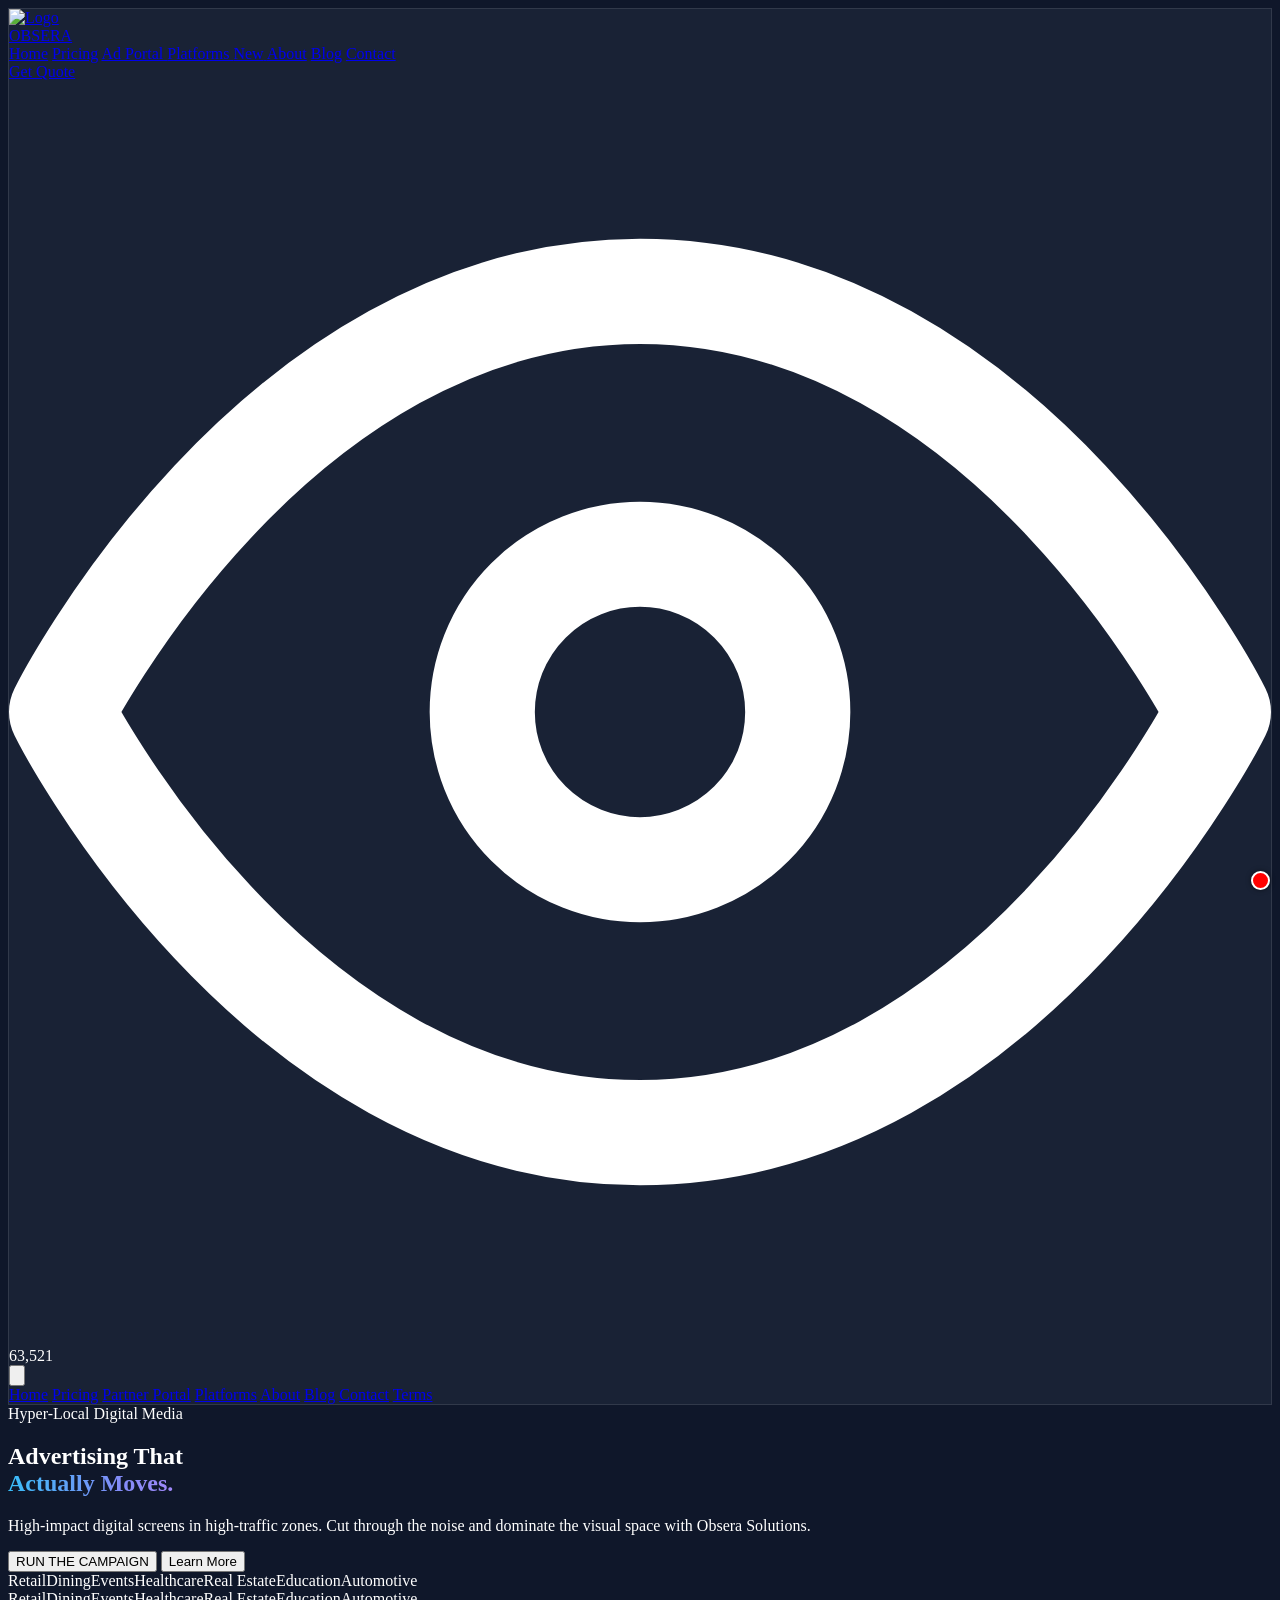
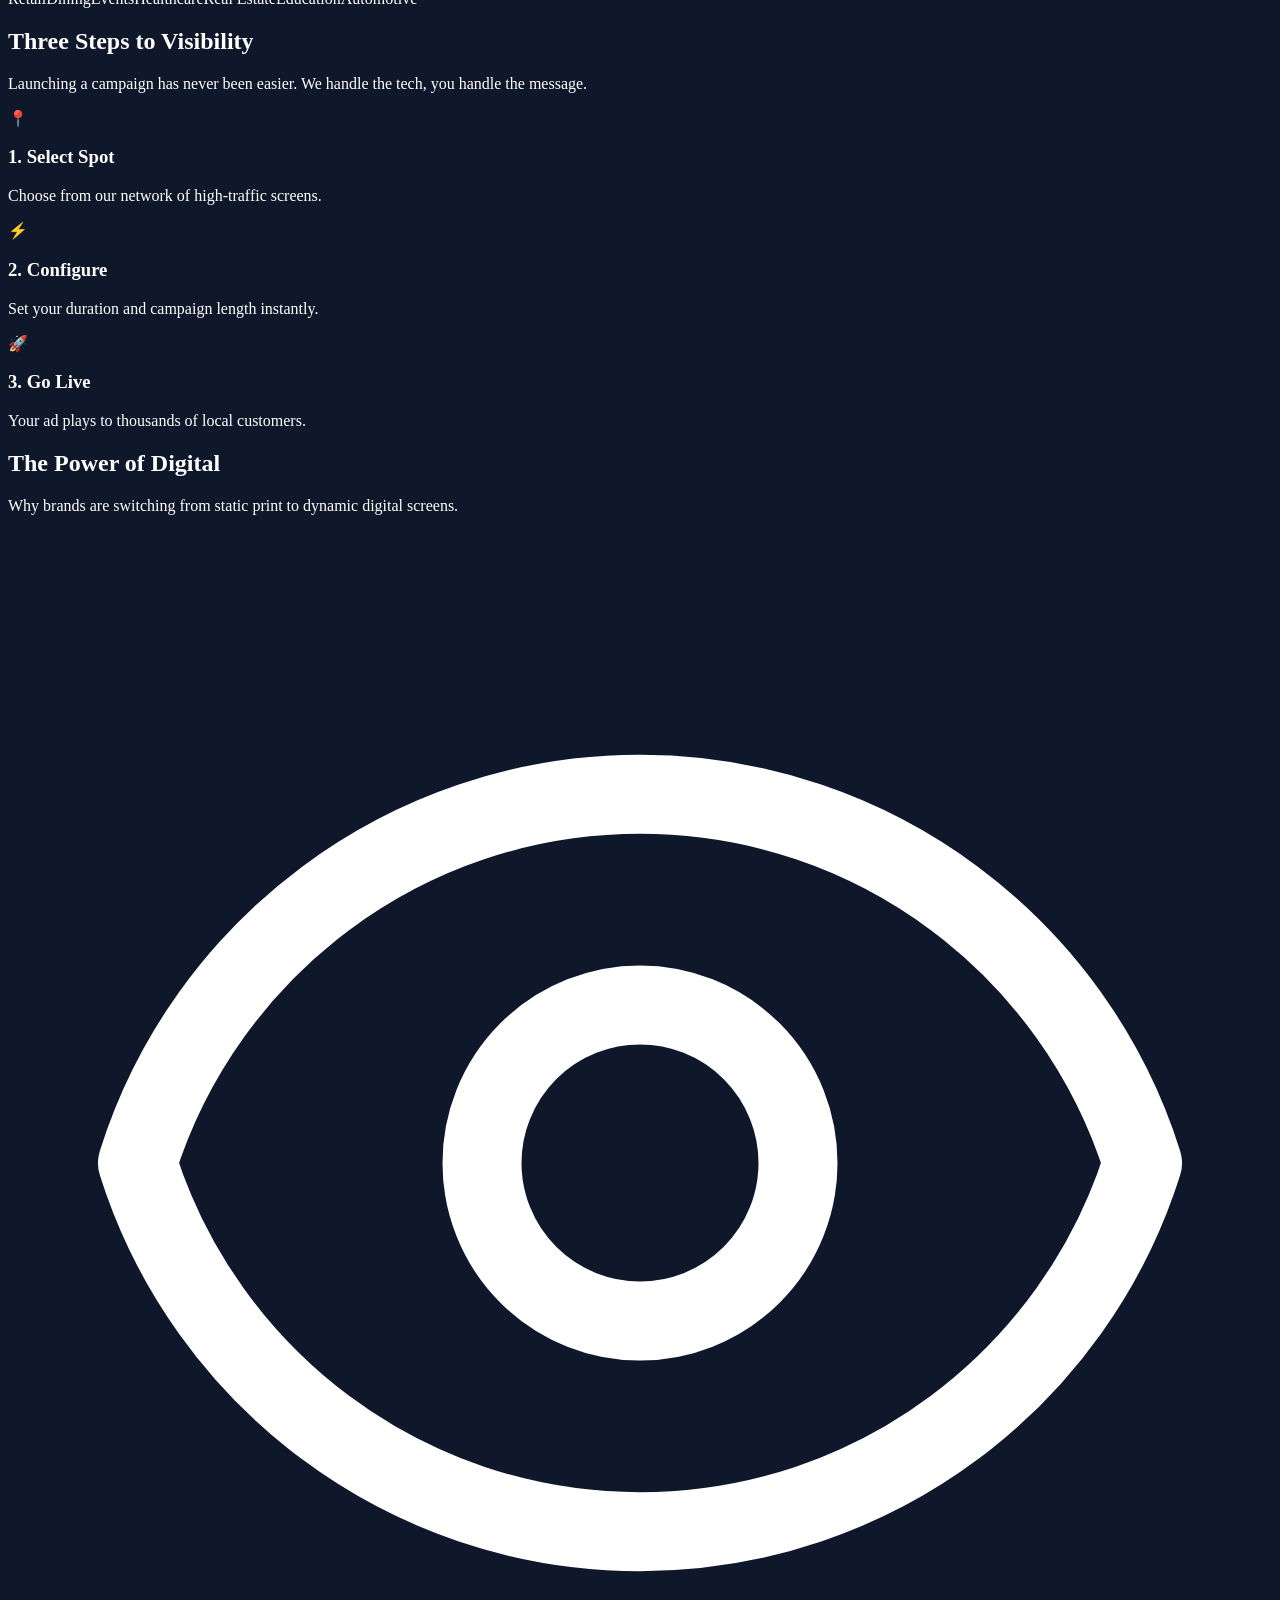
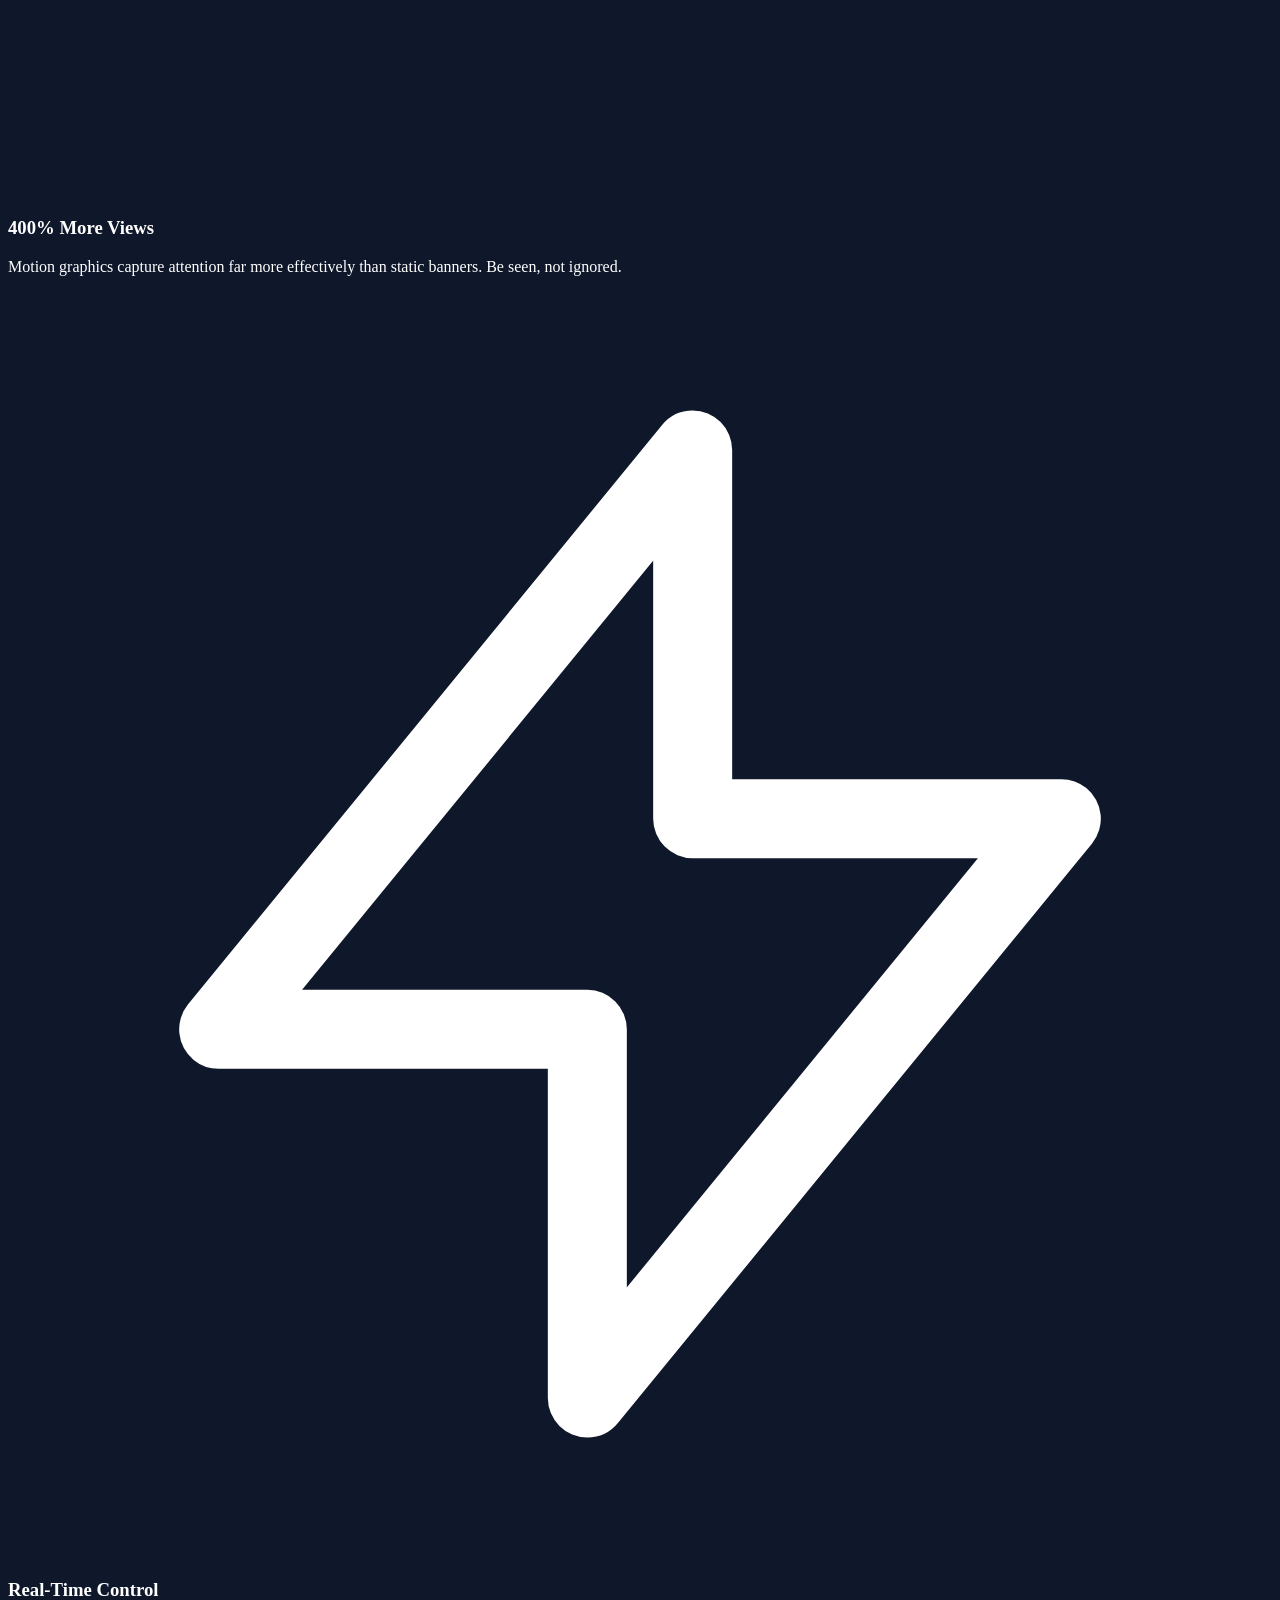
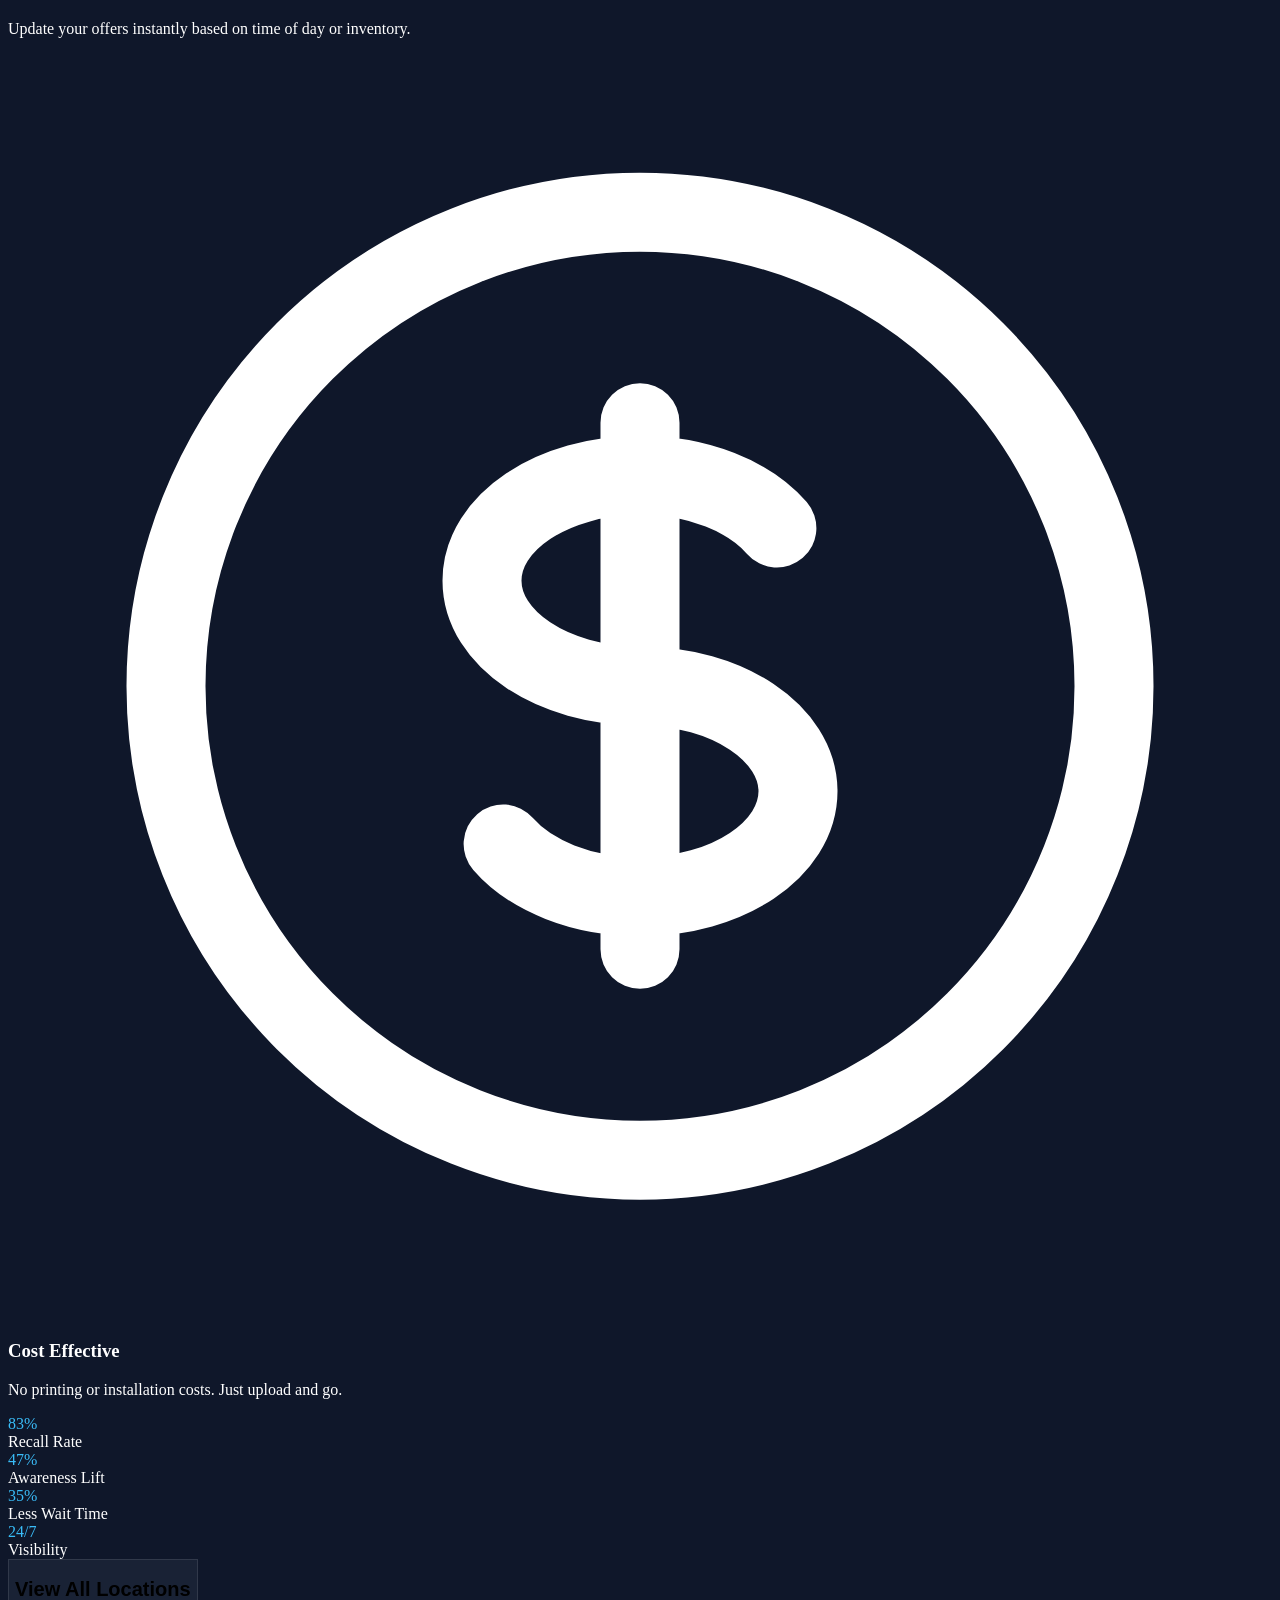
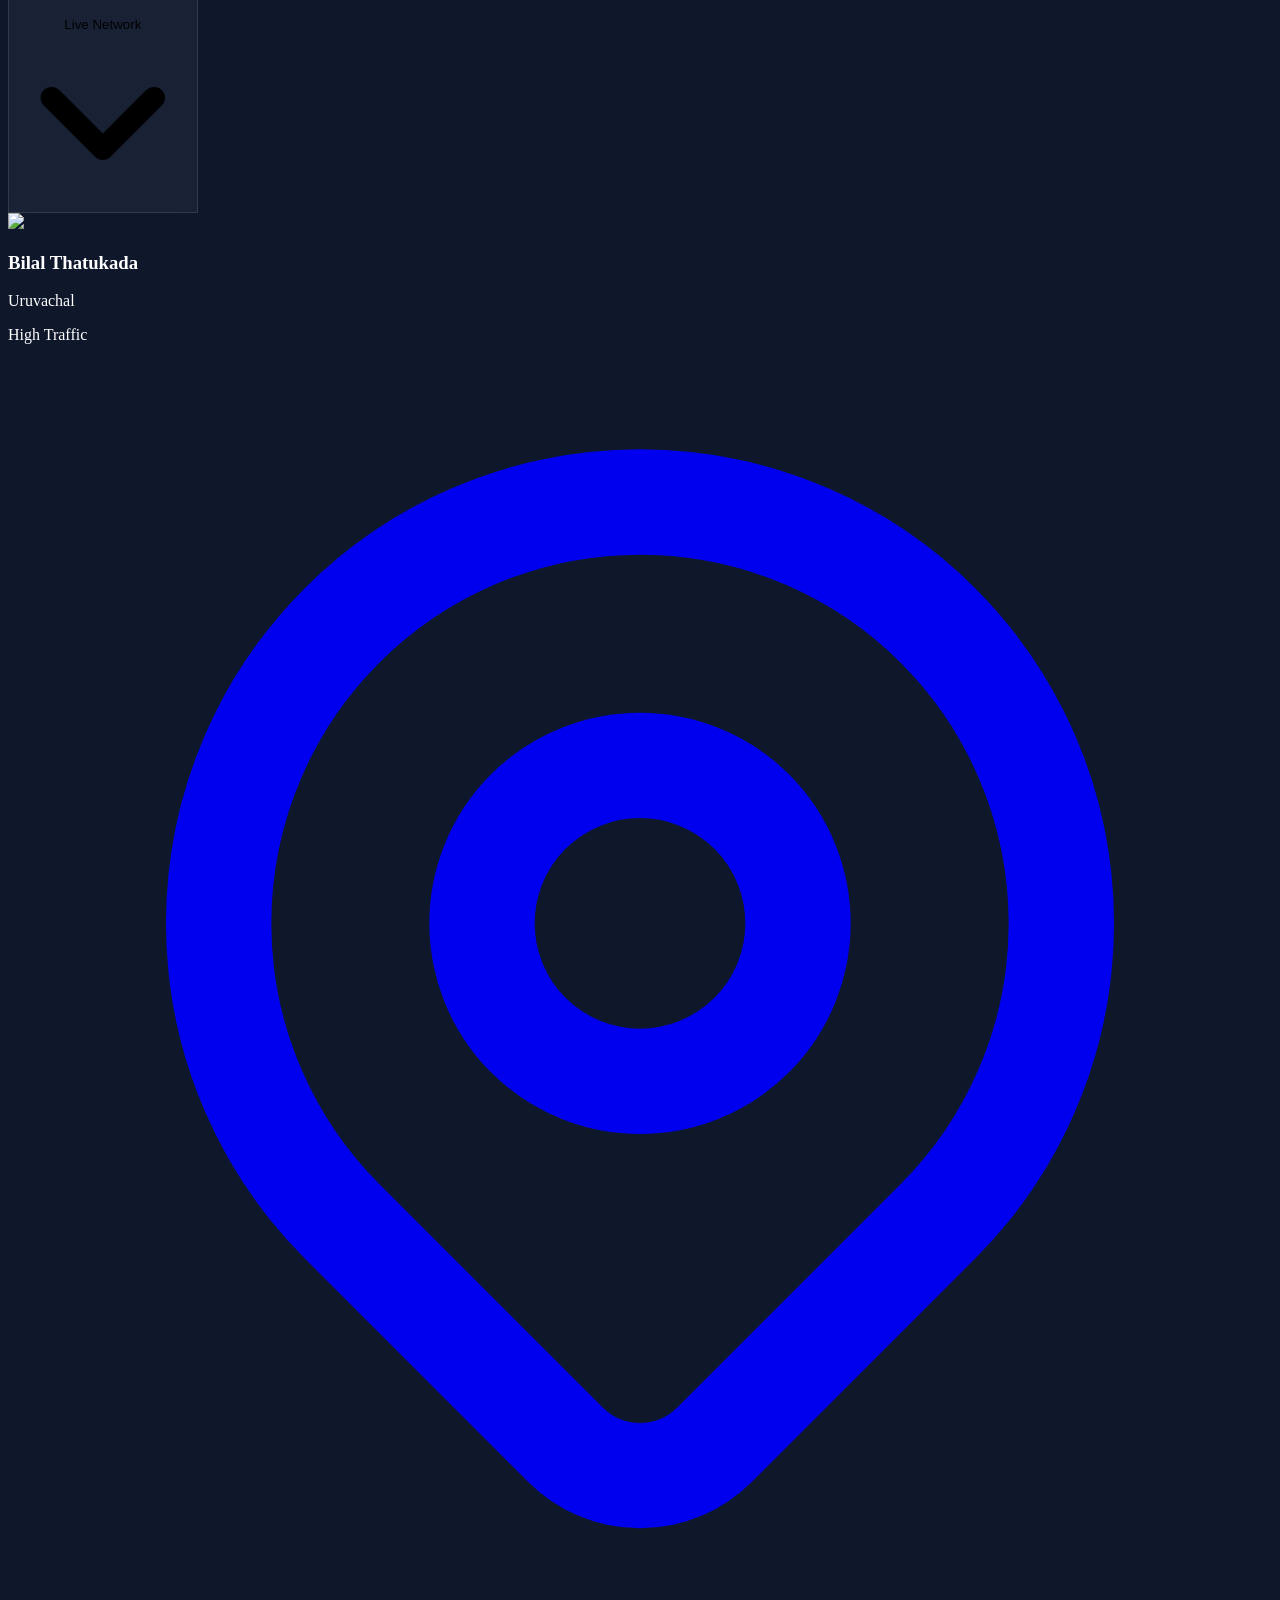
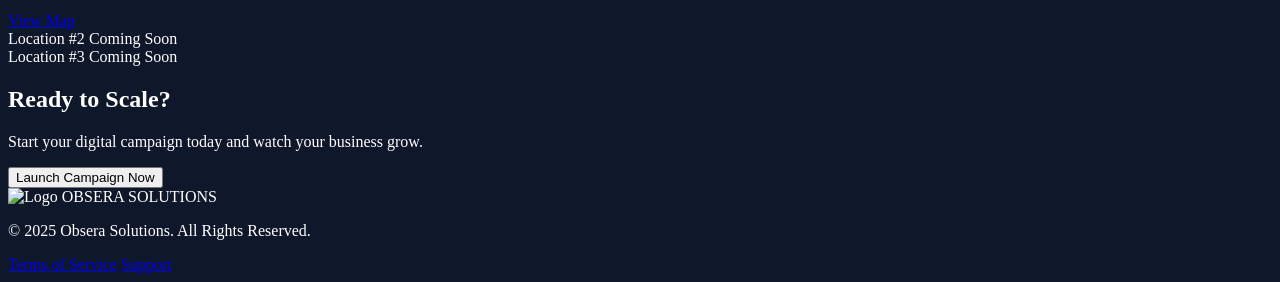
==== commit e2b52b76: "Update index.html" ====
--- a/index.html
+++ b/index.html
@@ -126,6 +126,11 @@
             <div class="hidden md:flex items-center gap-8 text-sm font-medium text-slate-400">
                 <a href="javascript:void(0)" onclick="navigateTo('home')" class="hover:text-white transition-colors nav-item text-brand-accent" data-target="home">Home</a>
                 <a href="javascript:void(0)" onclick="navigateTo('pricing')" class="hover:text-white transition-colors nav-item" data-target="pricing">Pricing</a>
+                
+                <a href="javascript:void(0)" onclick="navigateTo('portal')" class="hover:text-white transition-colors nav-item flex items-center gap-1 text-emerald-400 hover:text-emerald-300" data-target="portal">
+                    Ad Portal
+                </a>
+                
                 <a href="javascript:void(0)" onclick="navigateTo('platforms')" class="hover:text-white transition-colors nav-item flex items-center gap-1 text-purple-400 hover:text-purple-300" data-target="platforms">
                     Platforms <span class="bg-purple-500/20 text-xs px-1.5 py-0.5 rounded border border-purple-500/30">New</span>
                 </a>
@@ -138,24 +143,24 @@
                 Get Quote
             </a>
 
-             <div class="inline-flex items-center gap-2 px-3 py-1 bg-white/5 border border-white/10 rounded-full backdrop-blur-md ml-4">
-    <svg xmlns="http://www.w3.org/2000/svg" class="w-4 h-4 text-slate-400" viewBox="0 0 24 24" fill="none" stroke="currentColor" stroke-width="2" stroke-linecap="round" stroke-linejoin="round">
-        <path d="M1 12s4-8 11-8 11 8 11 8-4 8-11 8-11-8-11-8z"></path>
-        <circle cx="12" cy="12" r="3"></circle>
-    </svg>
-    
-    <span id="global-visit-counter" class="text-brand-accent font-mono font-bold text-sm tracking-wide">
-        ...
-    </span>
-</div>
-
-            <button onclick="toggleMobileMenu()" class="md:hidden text-white">
+            <div class="inline-flex items-center gap-2 px-3 py-1 bg-white/5 border border-white/10 rounded-full backdrop-blur-md ml-4">
+                <svg xmlns="http://www.w3.org/2000/svg" class="w-4 h-4 text-slate-400" viewBox="0 0 24 24" fill="none" stroke="currentColor" stroke-width="2" stroke-linecap="round" stroke-linejoin="round">
+                    <path d="M1 12s4-8 11-8 11 8 11 8-4 8-11 8-11-8-11-8z"></path>
+                    <circle cx="12" cy="12" r="3"></circle>
+                </svg>
+                <span id="global-visit-counter" class="text-brand-accent font-mono font-bold text-sm tracking-wide">
+                    ...
+                </span>
+            </div>
+
+            <button onclick="toggleMobileMenu()" class="md:hidden text-white ml-2">
                 <svg xmlns="http://www.w3.org/2000/svg" class="h-6 w-6" fill="none" viewBox="0 0 24 24" stroke="currentColor"><path stroke-linecap="round" stroke-linejoin="round" stroke-width="2" d="M4 6h16M4 12h16m-7 6h7" /></svg>
             </button>
         </div>  
         <div id="mobile-menu" class="hidden md:hidden bg-brand-panel border-b border-white/10 p-4 absolute w-full top-[73px] left-0 z-40 shadow-xl backdrop-blur-xl bg-opacity-95">
             <a href="javascript:void(0)" onclick="navigateTo('home')" class="block py-3 px-2 text-slate-400 hover:text-white border-b border-white/5">Home</a>
             <a href="javascript:void(0)" onclick="navigateTo('pricing')" class="block py-3 px-2 text-slate-400 hover:text-white border-b border-white/5">Pricing</a>
+            <a href="javascript:void(0)" onclick="navigateTo('portal')" class="block py-3 px-2 text-emerald-400 hover:text-white border-b border-white/5 font-bold">Partner Portal</a>
             <a href="javascript:void(0)" onclick="navigateTo('platforms')" class="block py-3 px-2 text-purple-400 hover:text-white border-b border-white/5 font-bold">Platforms</a>
             <a href="javascript:void(0)" onclick="navigateTo('about')" class="block py-3 px-2 text-slate-400 hover:text-white border-b border-white/5">About</a>
             <a href="javascript:void(0)" onclick="navigateTo('blog')" class="block py-3 px-2 text-slate-400 hover:text-white border-b border-white/5">Blog</a>
@@ -192,22 +197,10 @@
             <div class="border-y border-white/5 bg-black/20 py-8 overflow-hidden relative">
                 <div class="flex whitespace-nowrap animate-scroll">
                     <div class="flex items-center gap-16 mx-8 text-slate-500 font-display font-bold text-xl uppercase tracking-widest">
-                        <span>Retail</span>
-                        <span>Dining</span>
-                        <span>Events</span>
-                        <span>Healthcare</span>
-                        <span>Real Estate</span>
-                        <span>Education</span>
-                        <span>Automotive</span>
+                        <span>Retail</span><span>Dining</span><span>Events</span><span>Healthcare</span><span>Real Estate</span><span>Education</span><span>Automotive</span>
                     </div>
                     <div class="flex items-center gap-16 mx-8 text-slate-500 font-display font-bold text-xl uppercase tracking-widest">
-                        <span>Retail</span>
-                        <span>Dining</span>
-                        <span>Events</span>
-                        <span>Healthcare</span>
-                        <span>Real Estate</span>
-                        <span>Education</span>
-                        <span>Automotive</span>
+                        <span>Retail</span><span>Dining</span><span>Events</span><span>Healthcare</span><span>Real Estate</span><span>Education</span><span>Automotive</span>
                     </div>
                 </div>
                 <div class="absolute inset-y-0 left-0 w-32 bg-gradient-to-r from-brand-dark to-transparent z-10"></div>
@@ -353,6 +346,34 @@
             </section>
         </div>
         
+        <div id="pricing" class="page-section fade-in">
+             <div class="container mx-auto px-6 py-12">
+                <div class="text-center mb-12">
+                    <h1 class="text-4xl md:text-5xl font-display font-bold mb-4 text-gradient-animate">Pricing Studio</h1>
+                    <p class="text-slate-400 max-w-2xl mx-auto text-lg">Transparent pricing. No hidden fees. Select your options below to get an instant quote.</p>
+                </div>
+                 <div class="w-full flex justify-center">
+                    <iframe 
+                        id="calc-frame"
+                        src="calculator.html" 
+                        class="w-full max-w-6xl border-0 rounded-2xl bg-transparent" 
+                        style="width: 1px; min-width: 100%;">
+                    </iframe>
+                </div>
+             </div>
+        </div>
+
+        <div id="portal" class="page-section fade-in">
+             <div class="w-full flex justify-center pb-20">
+                <iframe 
+                    id="portal-frame"
+                    src="portal.html" 
+                    class="w-full border-0 bg-transparent" 
+                    style="width: 1px; min-width: 100%; min-height: 90vh;">
+                </iframe>
+            </div>
+        </div>
+
         <div id="platforms" class="page-section fade-in">
             <div class="container mx-auto px-6 py-20">
                 <div class="text-center mb-16">
@@ -448,110 +469,78 @@
         </div>
 
         <div id="about" class="page-section fade-in">
-    <div class="container mx-auto px-6 py-20">
-        
-        <div class="text-center mb-16">
-            <div class="inline-block px-3 py-1 rounded-full bg-brand-accent/10 border border-brand-accent/20 text-brand-accent text-xs font-bold tracking-widest uppercase mb-4">
-                Our Story
-            </div>
-            <h1 class="text-4xl md:text-5xl font-display font-bold mb-6 text-white">Redefining Local Visibility</h1>
-            <p class="text-slate-400 max-w-2xl mx-auto text-lg">
-                We don't just sell ad space. We sell <span class="text-white font-semibold">attention</span> in a distracted world.
-            </p>
-        </div>
-
-        <div class="grid md:grid-cols-2 gap-12 items-center mb-20">
-            
-            <div class="space-y-6">
-                <div class="glass-panel p-8 rounded-2xl border-l-4 border-slate-600 hover:border-brand-accent transition-colors group">
-                    <h3 class="text-xl font-bold text-white mb-2 flex items-center gap-2">
-                        <span class="text-slate-500 group-hover:text-brand-accent transition-colors">01.</span> The Problem
-                    </h3>
-                    <p class="text-slate-400 leading-relaxed">
-                        Online ads are blocked or scrolled past. Traditional vinyl banners are expensive to print, slow to install, and fade quickly. Local businesses struggle to get noticed in a noisy digital world.
+            <div class="container mx-auto px-6 py-20">
+                <div class="text-center mb-16">
+                    <div class="inline-block px-3 py-1 rounded-full bg-brand-accent/10 border border-brand-accent/20 text-brand-accent text-xs font-bold tracking-widest uppercase mb-4">
+                        Our Story
+                    </div>
+                    <h1 class="text-4xl md:text-5xl font-display font-bold mb-6 text-white">Redefining Local Visibility</h1>
+                    <p class="text-slate-400 max-w-2xl mx-auto text-lg">
+                        We don't just sell ad space. We sell <span class="text-white font-semibold">attention</span> in a distracted world.
                     </p>
                 </div>
 
-                <div class="glass-panel p-8 rounded-2xl border-l-4 border-slate-600 hover:border-green-500 transition-colors group">
-                    <h3 class="text-xl font-bold text-white mb-2 flex items-center gap-2">
-                        <span class="text-slate-500 group-hover:text-green-500 transition-colors">02.</span> The Obsera Solution
-                    </h3>
-                    <p class="text-slate-400 leading-relaxed">
-                        We deploy high-definition digital screens in <strong>high-dwell zones</strong>—places where people actually stop and look, like waiting areas and busy junctions. We combine the physical impact of a billboard with the speed and agility of the internet.
+                <div class="grid md:grid-cols-2 gap-12 items-center mb-20">
+                    <div class="space-y-6">
+                        <div class="glass-panel p-8 rounded-2xl border-l-4 border-slate-600 hover:border-brand-accent transition-colors group">
+                            <h3 class="text-xl font-bold text-white mb-2 flex items-center gap-2">
+                                <span class="text-slate-500 group-hover:text-brand-accent transition-colors">01.</span> The Problem
+                            </h3>
+                            <p class="text-slate-400 leading-relaxed">
+                                Online ads are blocked or scrolled past. Traditional vinyl banners are expensive to print, slow to install, and fade quickly. Local businesses struggle to get noticed in a noisy digital world.
+                            </p>
+                        </div>
+
+                        <div class="glass-panel p-8 rounded-2xl border-l-4 border-slate-600 hover:border-green-500 transition-colors group">
+                            <h3 class="text-xl font-bold text-white mb-2 flex items-center gap-2">
+                                <span class="text-slate-500 group-hover:text-green-500 transition-colors">02.</span> The Obsera Solution
+                            </h3>
+                            <p class="text-slate-400 leading-relaxed">
+                                We deploy high-definition digital screens in <strong>high-dwell zones</strong>—places where people actually stop and look, like waiting areas and busy junctions. We combine the physical impact of a billboard with the speed and agility of the internet.
+                            </p>
+                        </div>
+                    </div>
+
+                    <div class="relative">
+                        <div class="absolute inset-0 bg-gradient-to-r from-brand-accent/20 to-purple-500/20 blur-[60px] rounded-full"></div>
+                        <div class="glass-panel p-8 rounded-2xl relative z-10 border border-white/10">
+                            <h2 class="text-2xl font-display font-bold text-white mb-6">Why Brands Choose Us</h2>
+                            <ul class="space-y-4">
+                                <li class="flex items-center gap-4 text-slate-300">
+                                    <div class="w-10 h-10 rounded-full bg-brand-accent/10 flex items-center justify-center text-brand-accent">
+                                        <svg class="w-5 h-5" fill="none" stroke="currentColor" viewBox="0 0 24 24"><path stroke-linecap="round" stroke-linejoin="round" stroke-width="2" d="M13 10V3L4 14h7v7l9-11h-7z"></path></svg>
+                                    </div>
+                                    <span><strong>Zero Printing Costs:</strong> Upload and go live instantly.</span>
+                                </li>
+                                <li class="flex items-center gap-4 text-slate-300">
+                                    <div class="w-10 h-10 rounded-full bg-purple-500/10 flex items-center justify-center text-purple-400">
+                                        <svg class="w-5 h-5" fill="none" stroke="currentColor" viewBox="0 0 24 24"><path stroke-linecap="round" stroke-linejoin="round" stroke-width="2" d="M15 12a3 3 0 11-6 0 3 3 0 016 0z"></path><path stroke-linecap="round" stroke-linejoin="round" stroke-width="2" d="M2.458 12C3.732 7.943 7.523 5 12 5c4.478 0 8.268 2.943 9.542 7-1.274 4.057-5.064 7-9.542 7-4.477 0-8.268-2.943-9.542-7z"></path></svg>
+                                    </div>
+                                    <span><strong>Hyper-Local Reach:</strong> Target specific communities.</span>
+                                </li>
+                                <li class="flex items-center gap-4 text-slate-300">
+                                    <div class="w-10 h-10 rounded-full bg-green-500/10 flex items-center justify-center text-green-400">
+                                        <svg class="w-5 h-5" fill="none" stroke="currentColor" viewBox="0 0 24 24"><path stroke-linecap="round" stroke-linejoin="round" stroke-width="2" d="M4 4v5h.582m15.356 2A8.001 8.001 0 004.582 9m0 0H9m11 11v-5h-.581m0 0a8.003 8.003 0 01-15.357-2m15.357 2H15"></path></svg>
+                                    </div>
+                                    <span><strong>Dynamic Content:</strong> Video attracts 400% more views.</span>
+                                </li>
+                            </ul>
+                        </div>
+                    </div>
+                </div>
+
+                <div class="text-center max-w-3xl mx-auto border-t border-white/5 pt-16">
+                    <h3 class="text-white font-display font-bold text-2xl mb-4">Our Vision</h3>
+                    <p class="text-slate-400 italic text-lg leading-relaxed">
+                        "To build the most trusted digital signage network in Kerala, empowering local businesses to compete with global brands through affordable, high-impact technology."
                     </p>
-                </div>
-            </div>
-
-            <div class="relative">
-                <div class="absolute inset-0 bg-gradient-to-r from-brand-accent/20 to-purple-500/20 blur-[60px] rounded-full"></div>
-                
-                <div class="glass-panel p-8 rounded-2xl relative z-10 border border-white/10">
-                    <h2 class="text-2xl font-display font-bold text-white mb-6">Why Brands Choose Us</h2>
-                    <ul class="space-y-4">
-                        <li class="flex items-center gap-4 text-slate-300">
-                            <div class="w-10 h-10 rounded-full bg-brand-accent/10 flex items-center justify-center text-brand-accent">
-                                <svg class="w-5 h-5" fill="none" stroke="currentColor" viewBox="0 0 24 24"><path stroke-linecap="round" stroke-linejoin="round" stroke-width="2" d="M13 10V3L4 14h7v7l9-11h-7z"></path></svg>
-                            </div>
-                            <span><strong>Zero Printing Costs:</strong> Upload and go live instantly.</span>
-                        </li>
-                        <li class="flex items-center gap-4 text-slate-300">
-                            <div class="w-10 h-10 rounded-full bg-purple-500/10 flex items-center justify-center text-purple-400">
-                                <svg class="w-5 h-5" fill="none" stroke="currentColor" viewBox="0 0 24 24"><path stroke-linecap="round" stroke-linejoin="round" stroke-width="2" d="M15 12a3 3 0 11-6 0 3 3 0 016 0z"></path><path stroke-linecap="round" stroke-linejoin="round" stroke-width="2" d="M2.458 12C3.732 7.943 7.523 5 12 5c4.478 0 8.268 2.943 9.542 7-1.274 4.057-5.064 7-9.542 7-4.477 0-8.268-2.943-9.542-7z"></path></svg>
-                            </div>
-                            <span><strong>Hyper-Local Reach:</strong> Target specific communities.</span>
-                        </li>
-                        <li class="flex items-center gap-4 text-slate-300">
-                            <div class="w-10 h-10 rounded-full bg-green-500/10 flex items-center justify-center text-green-400">
-                                <svg class="w-5 h-5" fill="none" stroke="currentColor" viewBox="0 0 24 24"><path stroke-linecap="round" stroke-linejoin="round" stroke-width="2" d="M4 4v5h.582m15.356 2A8.001 8.001 0 004.582 9m0 0H9m11 11v-5h-.581m0 0a8.003 8.003 0 01-15.357-2m15.357 2H15"></path></svg>
-                            </div>
-                            <span><strong>Dynamic Content:</strong> Video attracts 400% more views.</span>
-                        </li>
-                    </ul>
-                </div>
-            </div>
-        </div>
-
-        <div class="text-center max-w-3xl mx-auto border-t border-white/5 pt-16">
-            <h3 class="text-white font-display font-bold text-2xl mb-4">Our Vision</h3>
-            <p class="text-slate-400 italic text-lg leading-relaxed">
-                "To build the most trusted digital signage network in Kerala, empowering local businesses to compete with global brands through affordable, high-impact technology."
-            </p>
-            <div class="mt-8">
-                <button onclick="navigateTo('contact')" class="text-brand-accent hover:text-white font-semibold transition-colors flex items-center justify-center gap-2 mx-auto">
-                    Partner With Us <span aria-hidden="true">→</span>
-                </button>
-            </div>
-        </div>
-
-    </div>
-</div>
-
-        
-
-        <div id="pricing" class="page-section fade-in">
-             <div class="container mx-auto px-6 py-12">
-                <div class="text-center mb-12">
-                    <h1 class="text-4xl md:text-5xl font-display font-bold mb-4 text-gradient-animate">Pricing Studio</h1>
-                    <p class="text-slate-400 max-w-2xl mx-auto text-lg">Transparent pricing. No hidden fees. Select your options below to get an instant quote.</p>
-                </div>
-                
-             
-
-                 <div class="w-full flex justify-center">
-    <iframe 
-        id="calc-frame"
-        src="calculator.html" 
-        class="w-full max-w-6xl border-0 rounded-2xl bg-transparent" 
-        style="width: 1px; min-width: 100%;">
-    </iframe>
-</div>
-<script src="https://cdnjs.cloudflare.com/ajax/libs/iframe-resizer/4.3.6/iframeResizer.min.js"></script> 
-<script>
-  // This initializes the resizer on the iframe with the ID 'calc-frame'
-  iFrameResize({ log: false }, '#calc-frame')
-</script>
-                 
-             </div>
+                    <div class="mt-8">
+                        <button onclick="navigateTo('contact')" class="text-brand-accent hover:text-white font-semibold transition-colors flex items-center justify-center gap-2 mx-auto">
+                            Partner With Us <span aria-hidden="true">→</span>
+                        </button>
+                    </div>
+                </div>
+            </div>
         </div>
 
         <div id="blog-post-view" class="page-section fade-in hidden">
@@ -703,42 +692,41 @@
         </div>
     </footer>
 
+    <script src="https://cdnjs.cloudflare.com/ajax/libs/iframe-resizer/4.3.6/iframeResizer.min.js"></script> 
     <script>
-
-
-        
         // ================= SPA ROUTING LOGIC =================
         function navigateTo(pageId, addToHistory = true) {
-            // 1. Hide all pages
             document.querySelectorAll('.page-section').forEach(el => {
                 el.classList.remove('active');
             });
             
-            // 2. Show target page
             const target = document.getElementById(pageId);
             if(target) {
                 target.classList.add('active');
-                target.classList.remove('hidden'); // Ensure it's not hidden
+                target.classList.remove('hidden'); 
             }
 
-            // 3. Update Nav Active State
             document.querySelectorAll('.nav-item').forEach(el => {
-                el.classList.remove('text-brand-accent');
+                el.classList.remove('text-brand-accent', 'text-emerald-400', 'text-purple-400');
+                
                 if(el.dataset.target === pageId) {
-                    el.classList.add('text-brand-accent');
+                    if (pageId === 'portal') el.classList.add('text-emerald-400');
+                    else if (pageId === 'platforms') el.classList.add('text-purple-400');
+                    else el.classList.add('text-brand-accent');
+                } else {
+                    // Restore original colors for special links when not active
+                    if (el.dataset.target === 'portal') el.classList.add('text-emerald-400');
+                    if (el.dataset.target === 'platforms') el.classList.add('text-purple-400');
                 }
             });
 
-            // 4. Close Mobile Menu
             const mobileMenu = document.getElementById('mobile-menu');
             if (mobileMenu && !mobileMenu.classList.contains('hidden')) {
                 mobileMenu.classList.add('hidden');
             }
 
-            // 5. Scroll to top
             window.scrollTo(0,0);
 
-            // 6. History State Management
             if (addToHistory) {
                 history.pushState({ pageId: pageId, type: 'page' }, null, `#${pageId}`);
             }
@@ -748,7 +736,6 @@
             document.getElementById('mobile-menu').classList.toggle('hidden');
         }
 
-        // Handle Browser Back Button
         window.addEventListener('popstate', function(event) {
             if (event.state && event.state.type === 'article') {
                 openBlogPost(event.state.postId, false);
@@ -758,13 +745,17 @@
             }
         });
 
-        // --- PASTE THE NEW CODE HERE ---
         document.addEventListener('DOMContentLoaded', () => {
-            // Force "Home" section on every refresh
             navigateTo('home', false);
             history.replaceState({ pageId: 'home', type: 'page' }, null, window.location.pathname);
+            
+            // Initialize iFrames
+            const calcFrame = document.getElementById('calc-frame');
+            if(calcFrame) iFrameResize({ log: false, checkOrigin: false }, '#calc-frame');
+            
+            const portalFrame = document.getElementById('portal-frame');
+            if(portalFrame) iFrameResize({ log: false, checkOrigin: false }, '#portal-frame');
         });
-        // -------------------------------
 
         // ================= BLOG LOGIC =================
         const blogPosts = {
@@ -852,14 +843,6 @@
                 window.location.href = mailtoLink;
             });
         }
-
-        // In index.html
-document.addEventListener('DOMContentLoaded', () => {
-    const frame = document.getElementById('calc-frame');
-    if(frame) {
-        iFrameResize({ log: false, checkOrigin: false }, '#calc-frame');
-    }
-});
     </script>
     
     <script>
@@ -901,29 +884,22 @@
     const STARTING_COUNT = 63521; 
 
     function loadSmartCounter() {
-        // Check if the user has visited before
         let currentCount = localStorage.getItem('site_visits');
 
         if (!currentCount) {
-            // First time visitor? Set to starting number
             currentCount = STARTING_COUNT;
         } else {
-            // Returning visitor? Fake a realistic increase
-            // Adds 1 visit for this user
             currentCount = parseInt(currentCount) + 1;
         }
 
-        // Save the new count so it remembers them next time
         localStorage.setItem('site_visits', currentCount);
 
-        // Display it with comma formatting (e.g., 63,522)
         const displayElement = document.getElementById('global-visit-counter');
         if (displayElement) {
             displayElement.innerText = currentCount.toLocaleString();
         }
     }
 
-    // Run immediately
     loadSmartCounter();
 </script>
 
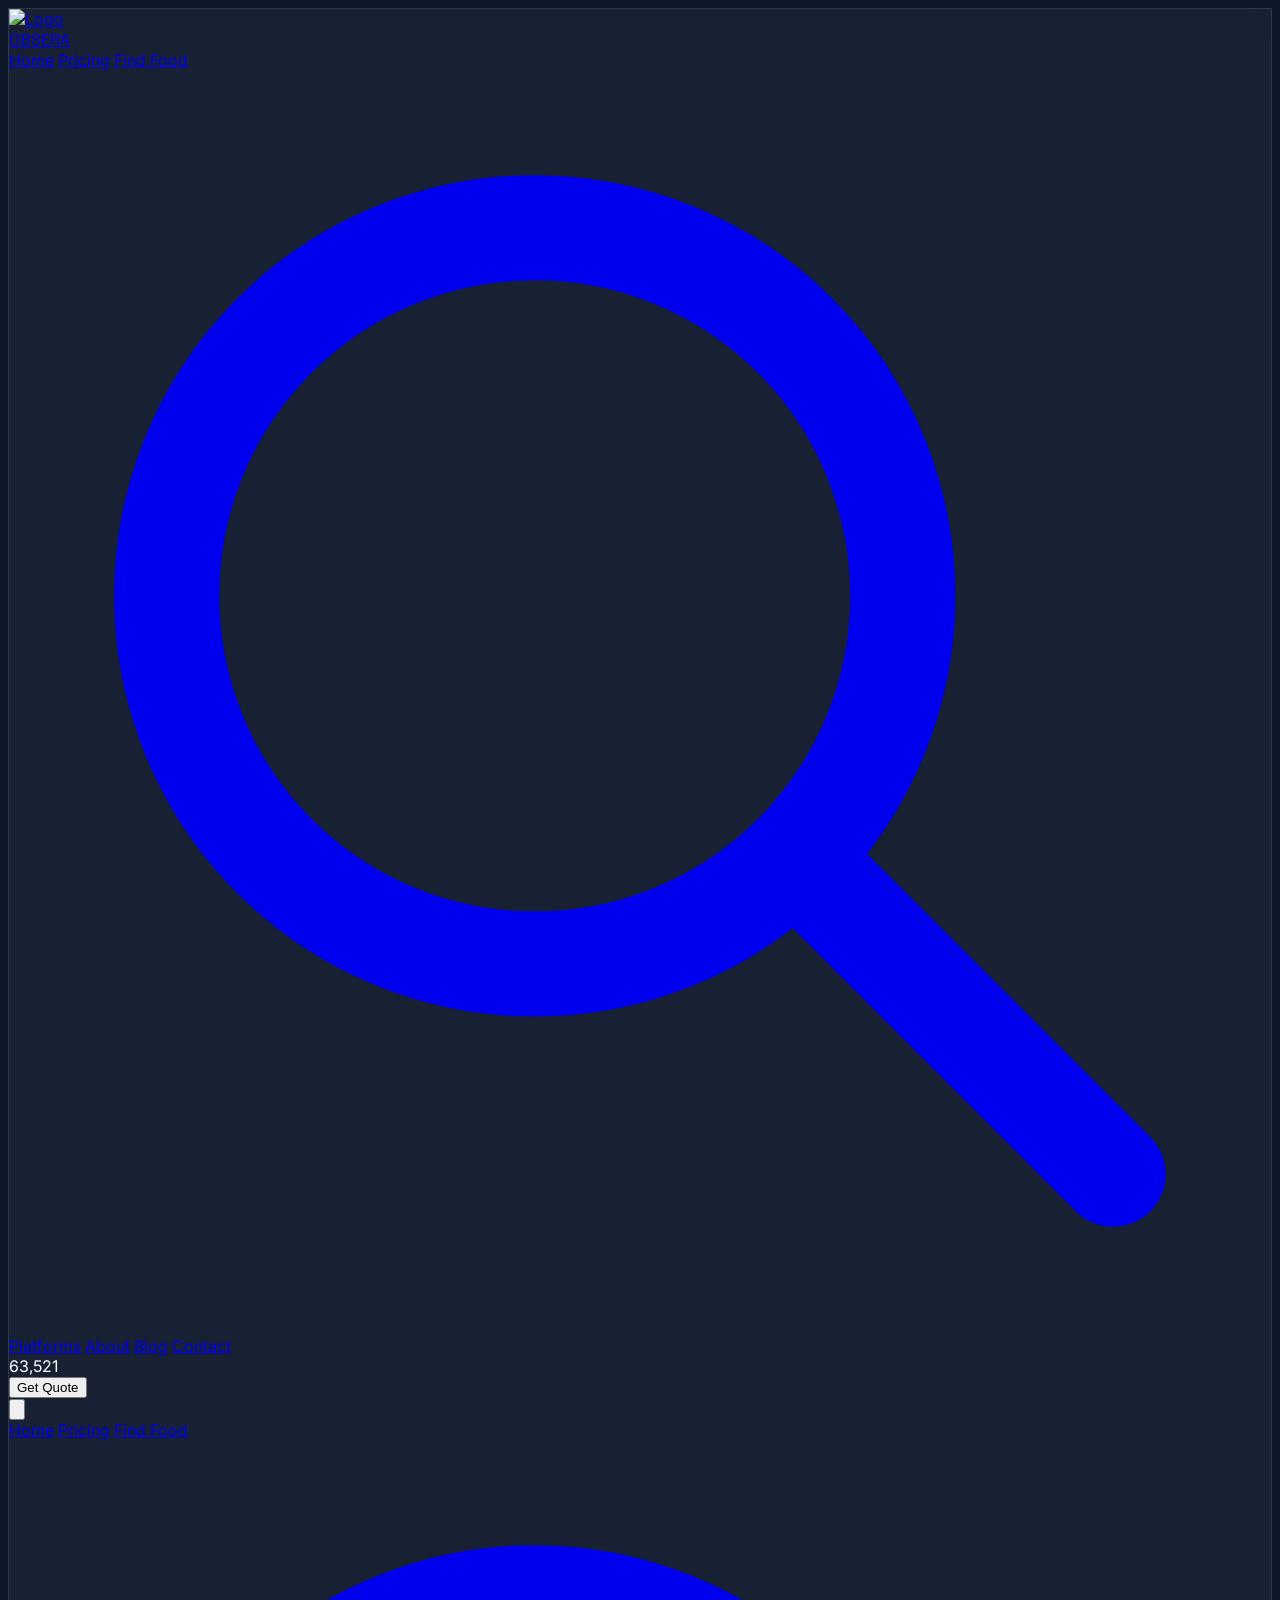
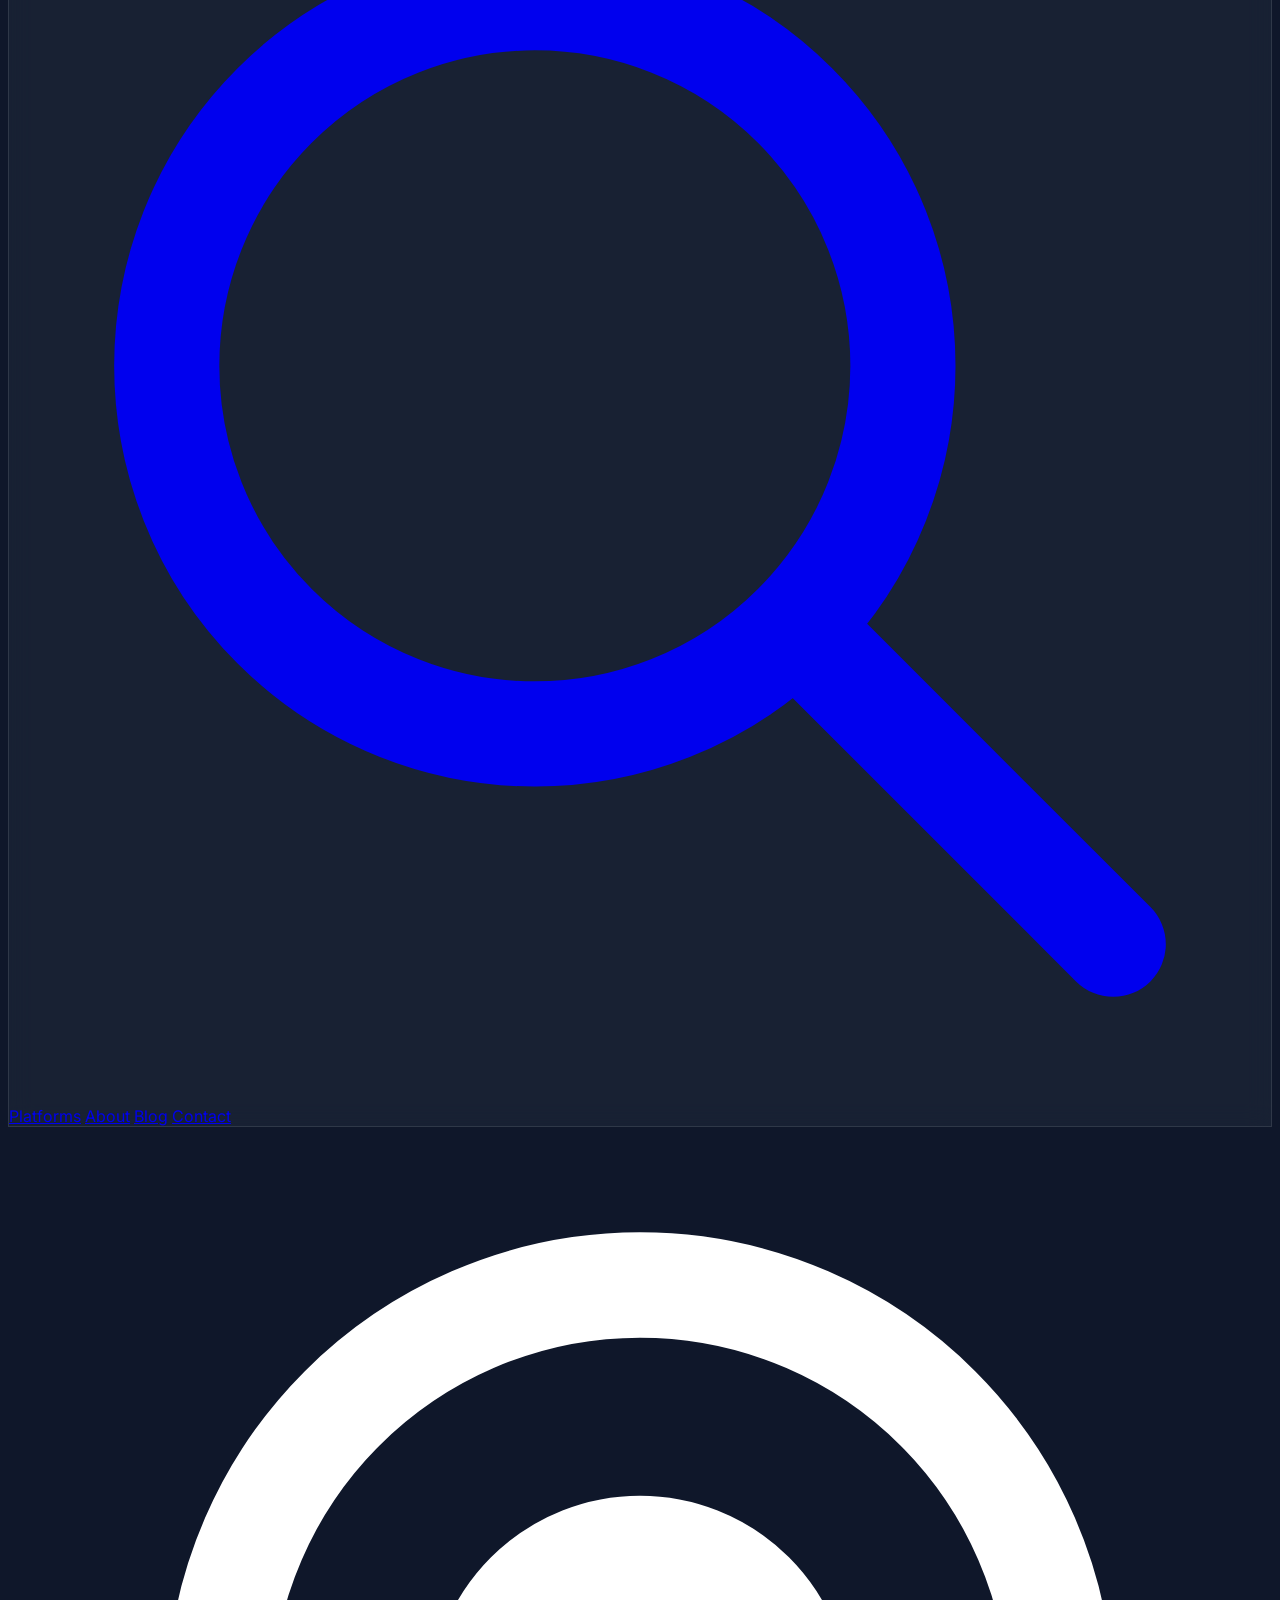
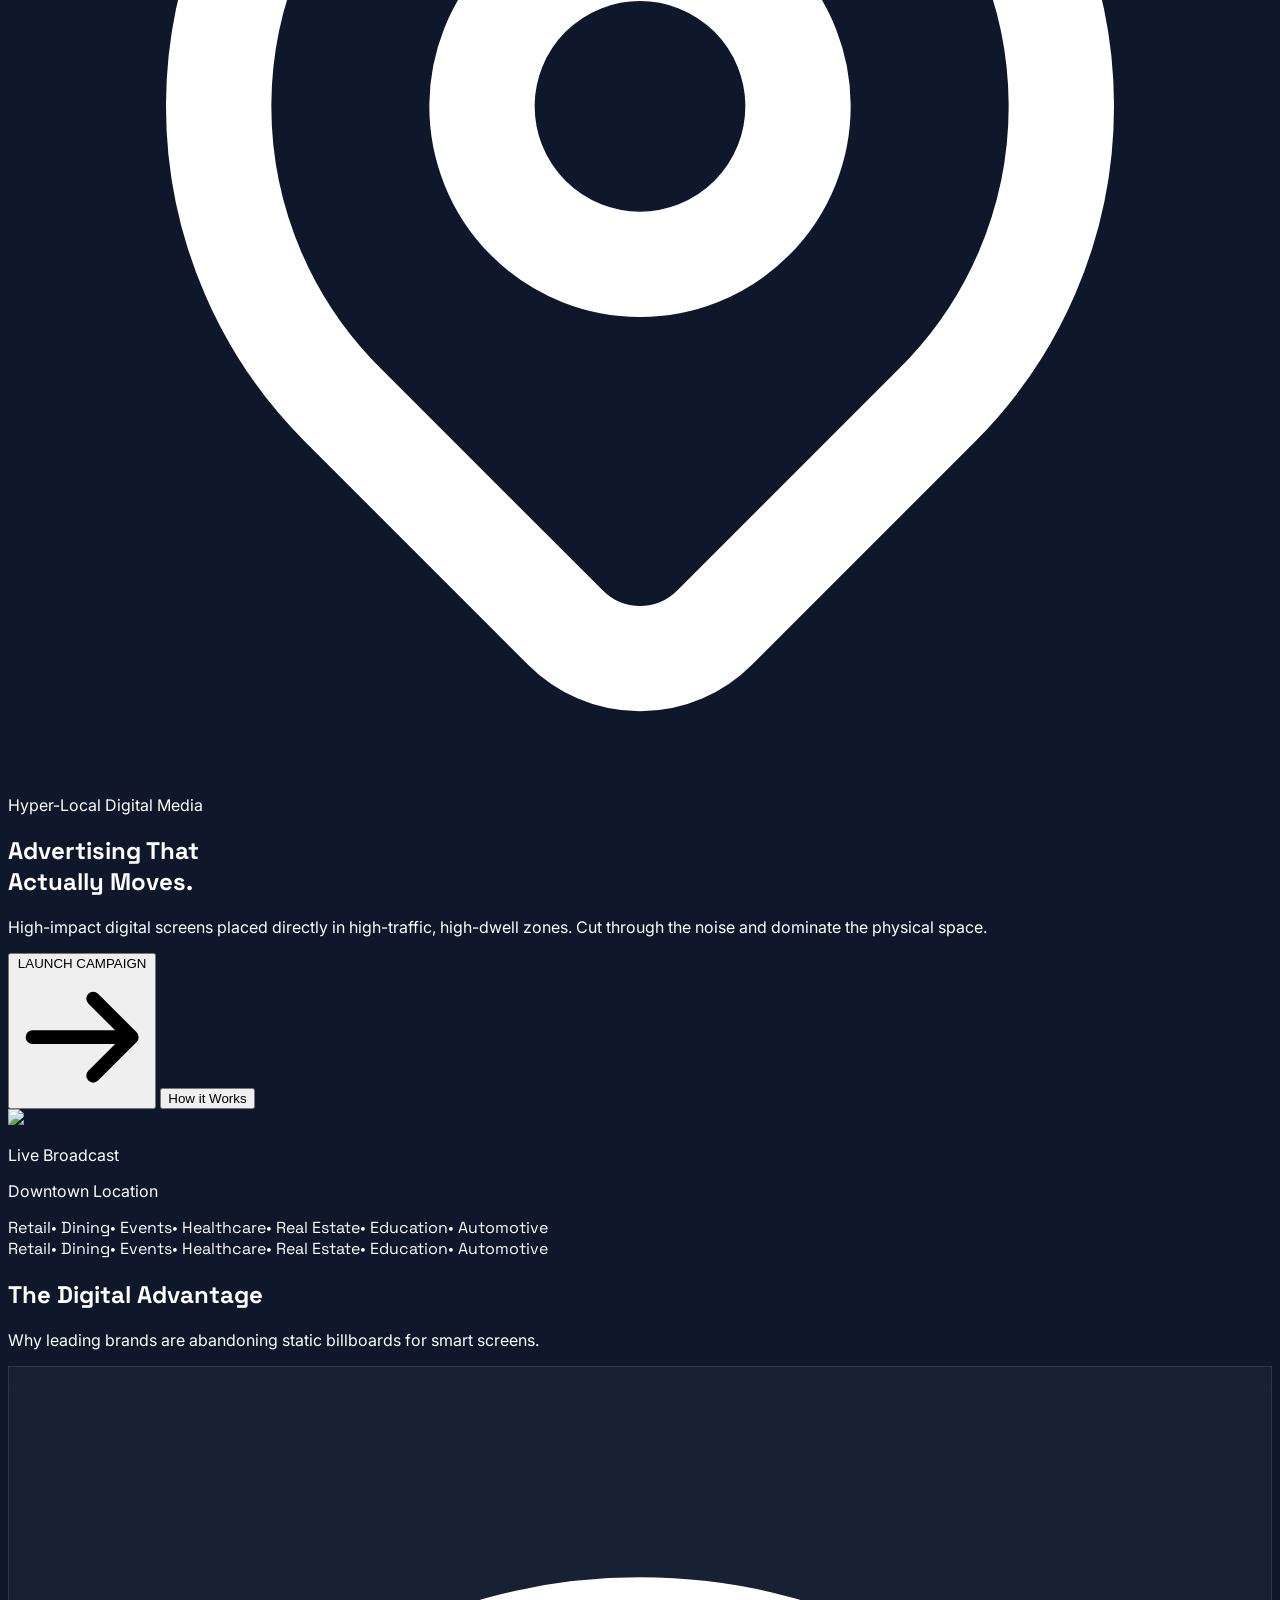
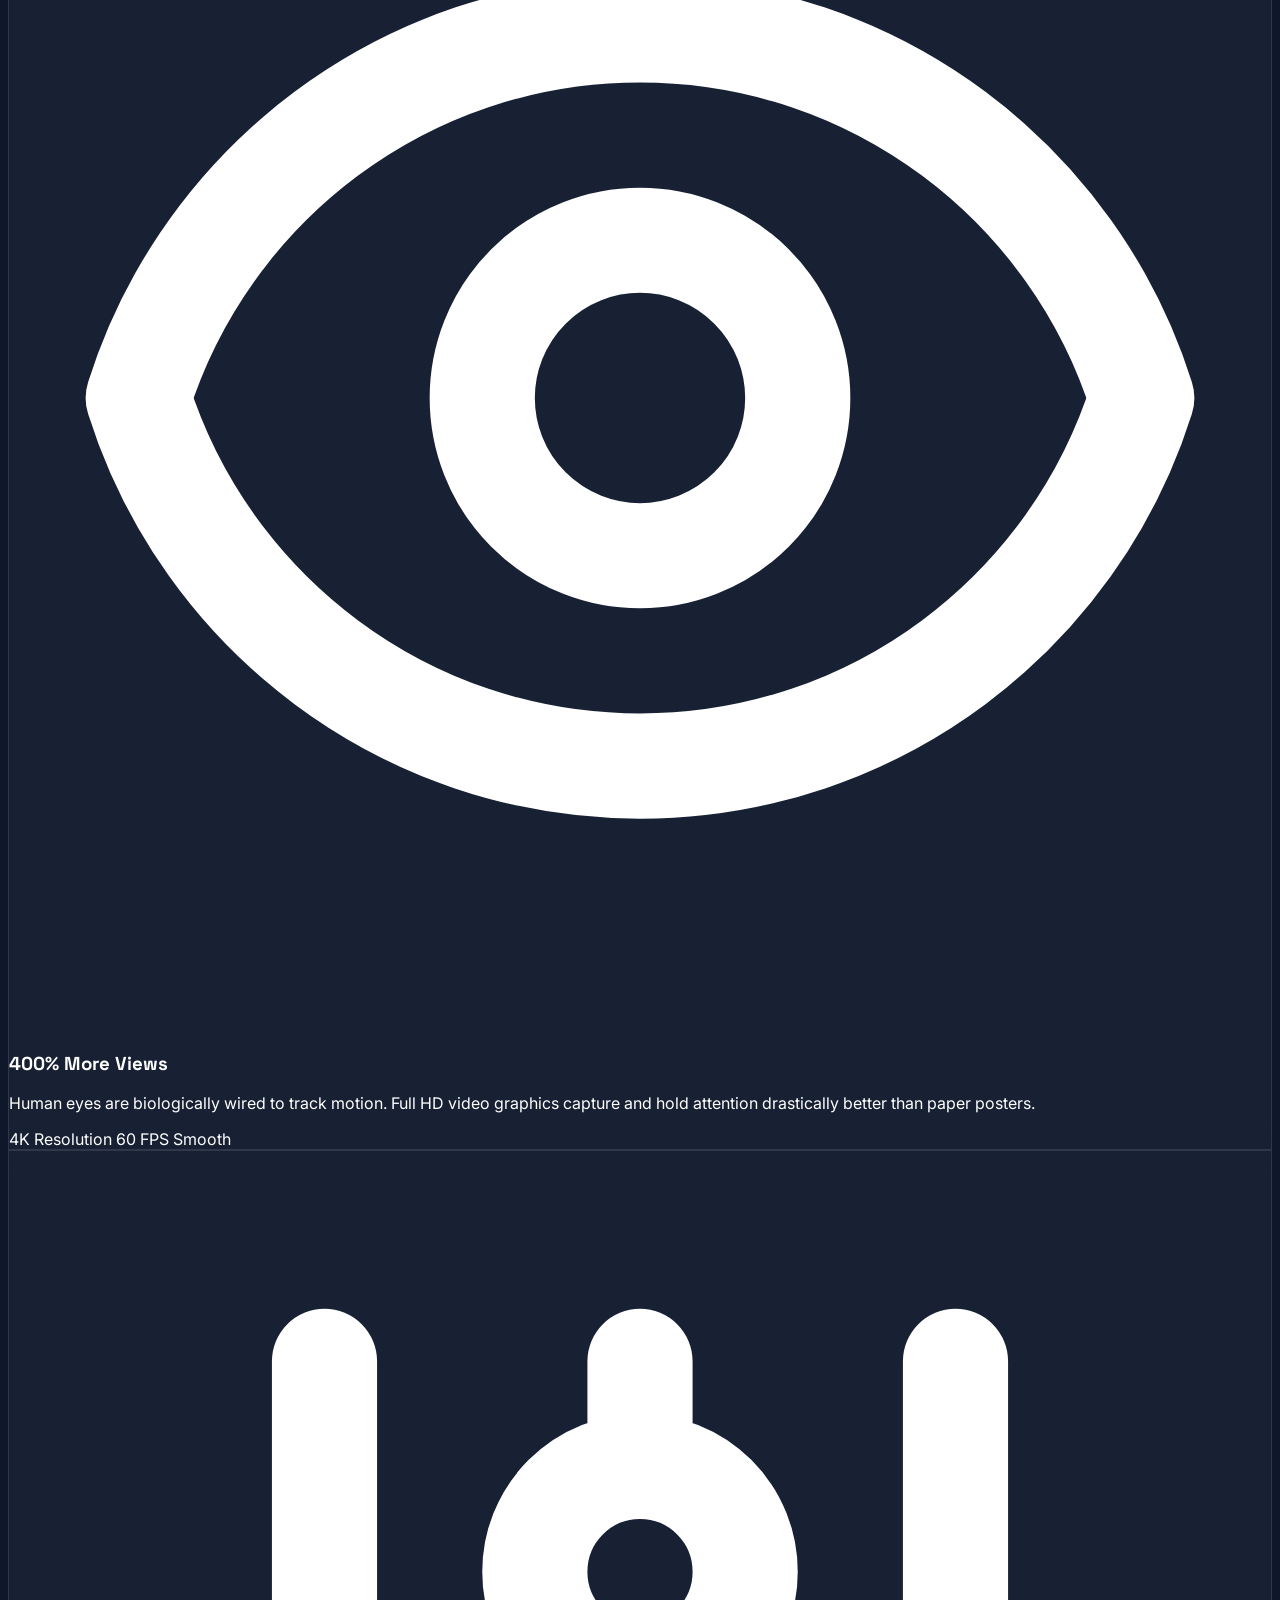
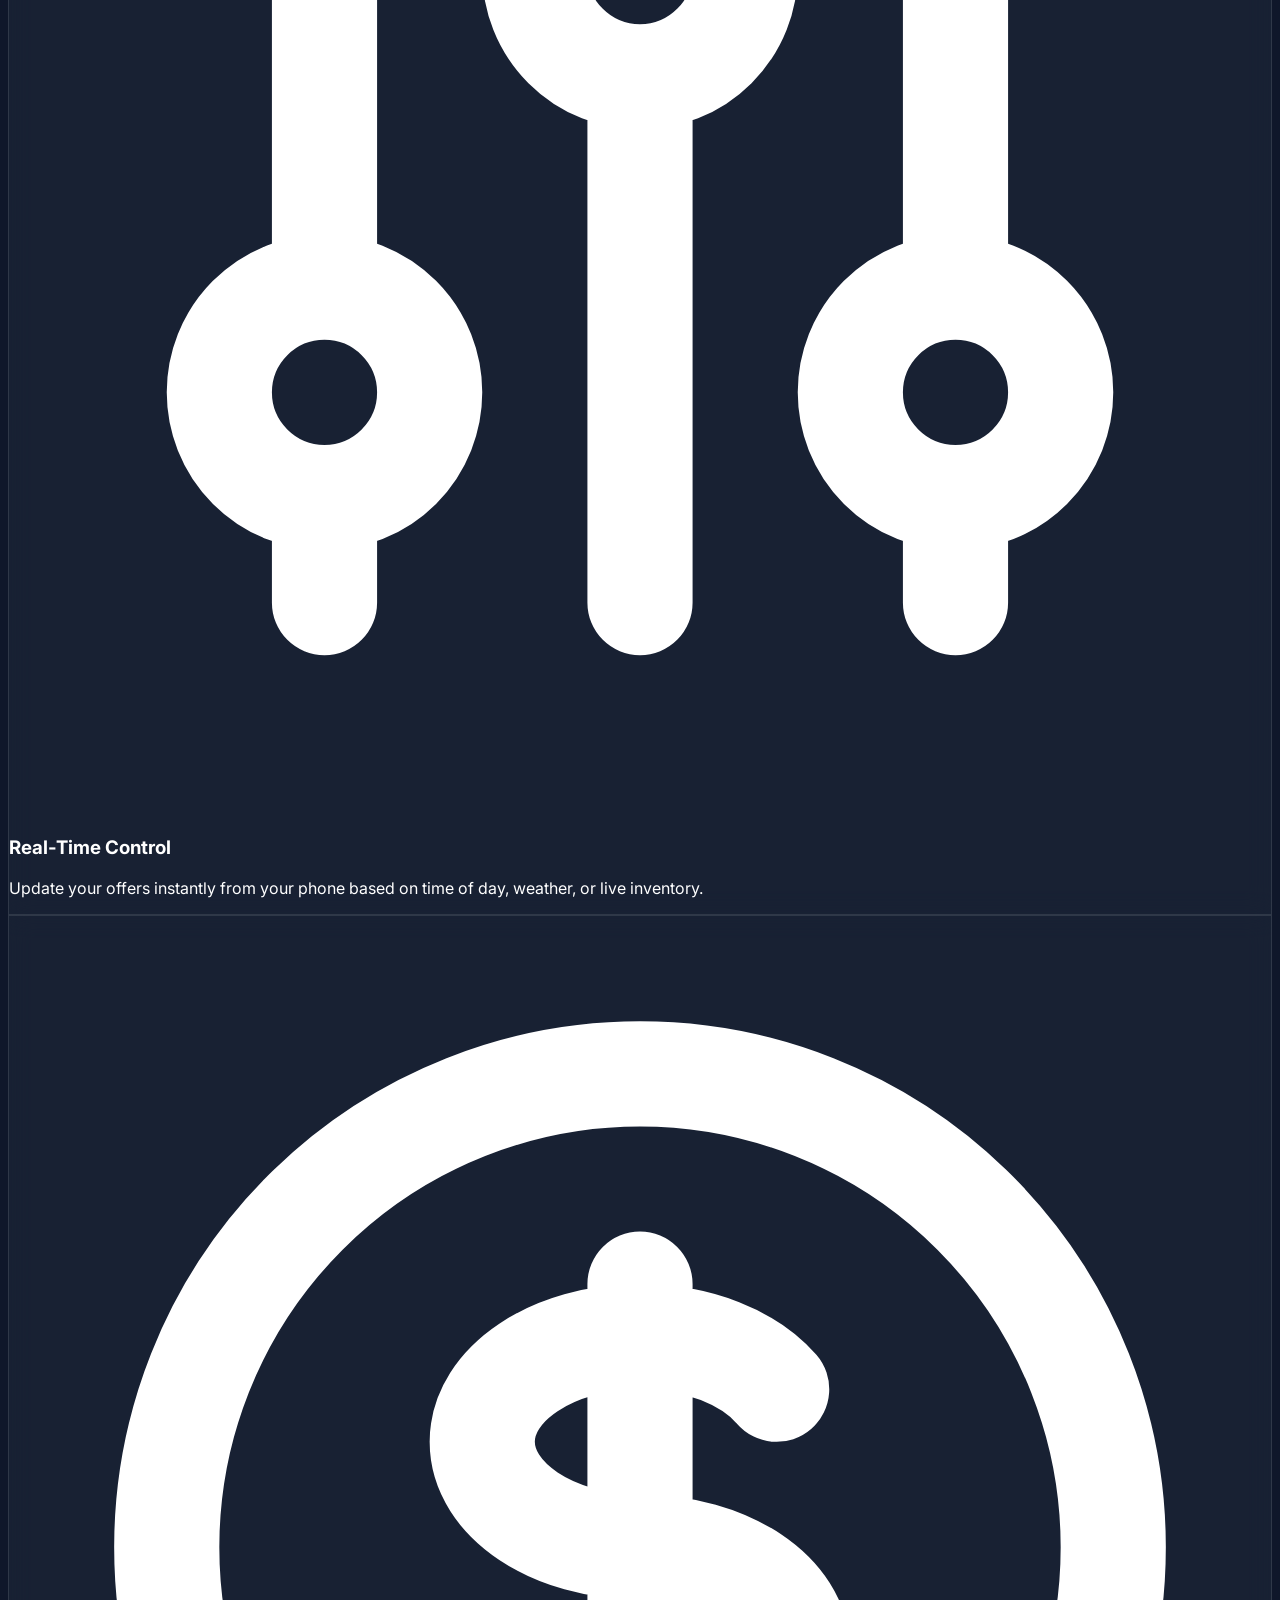
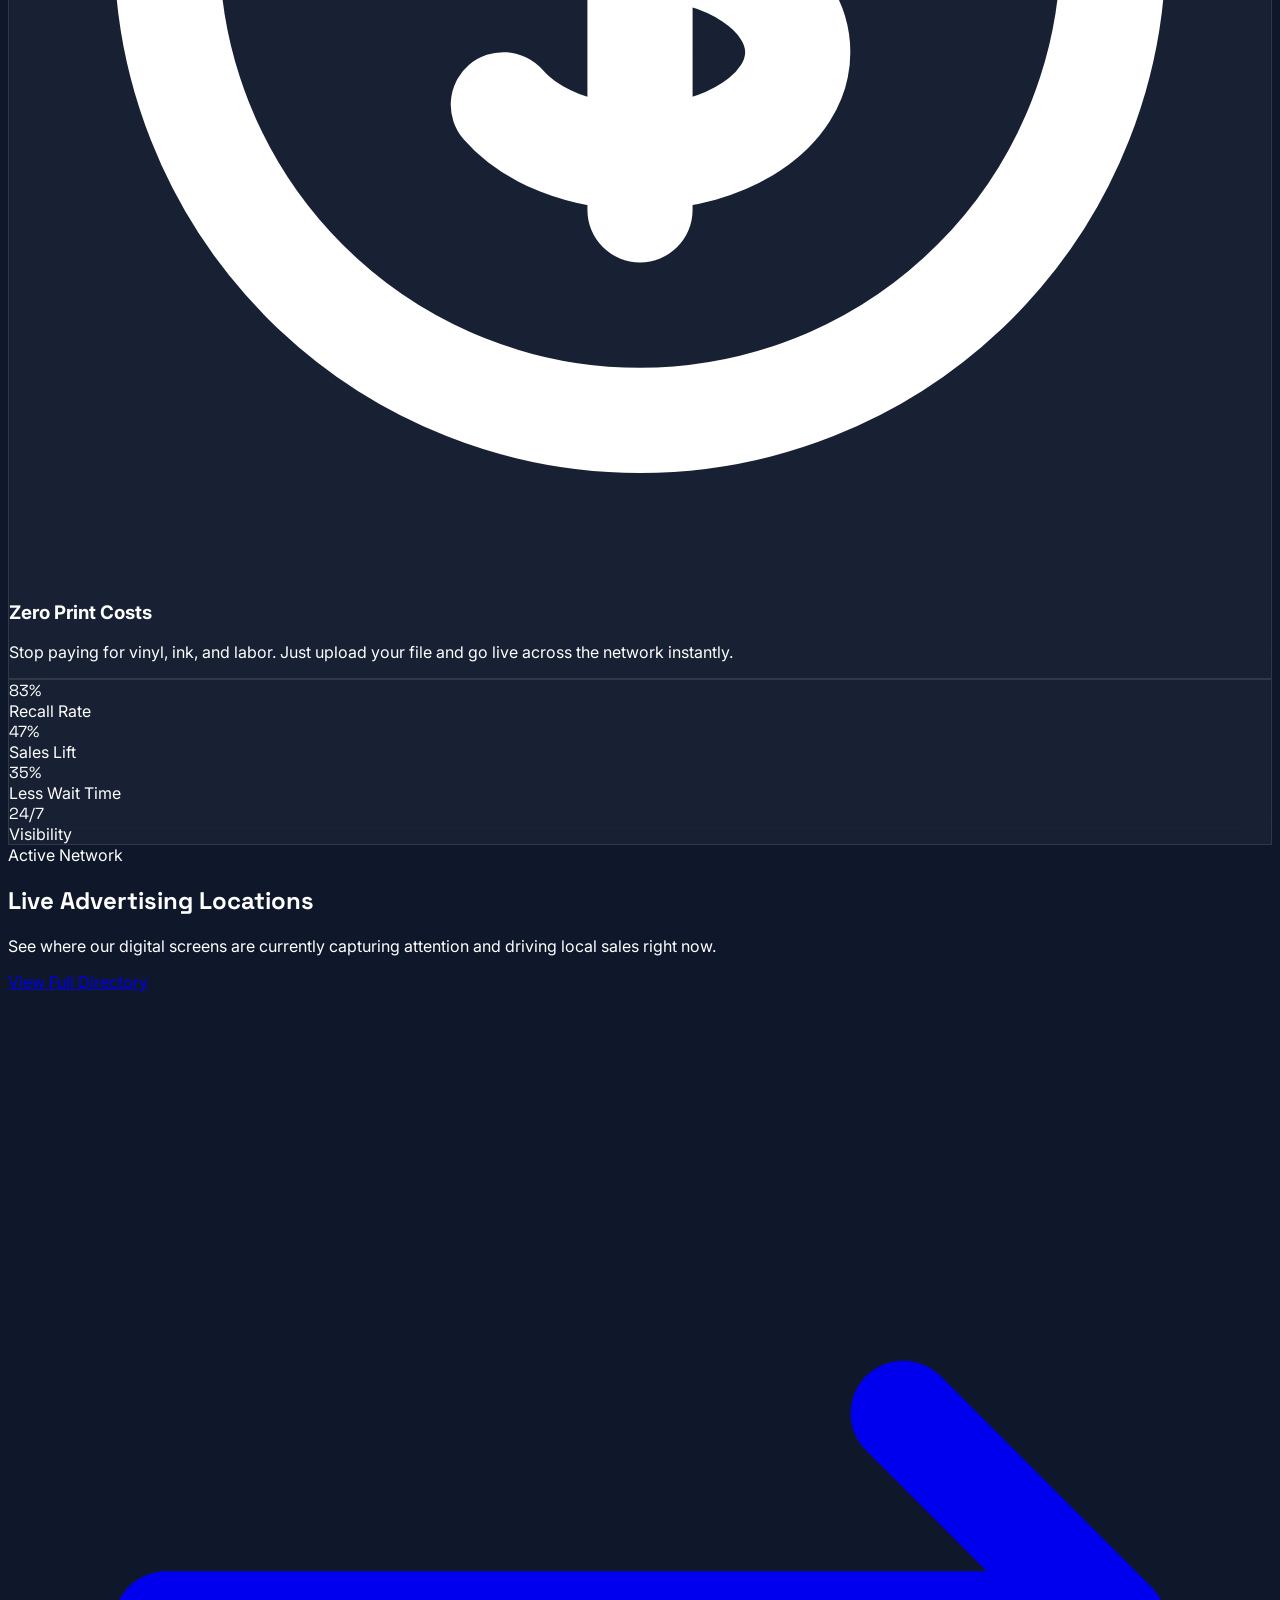
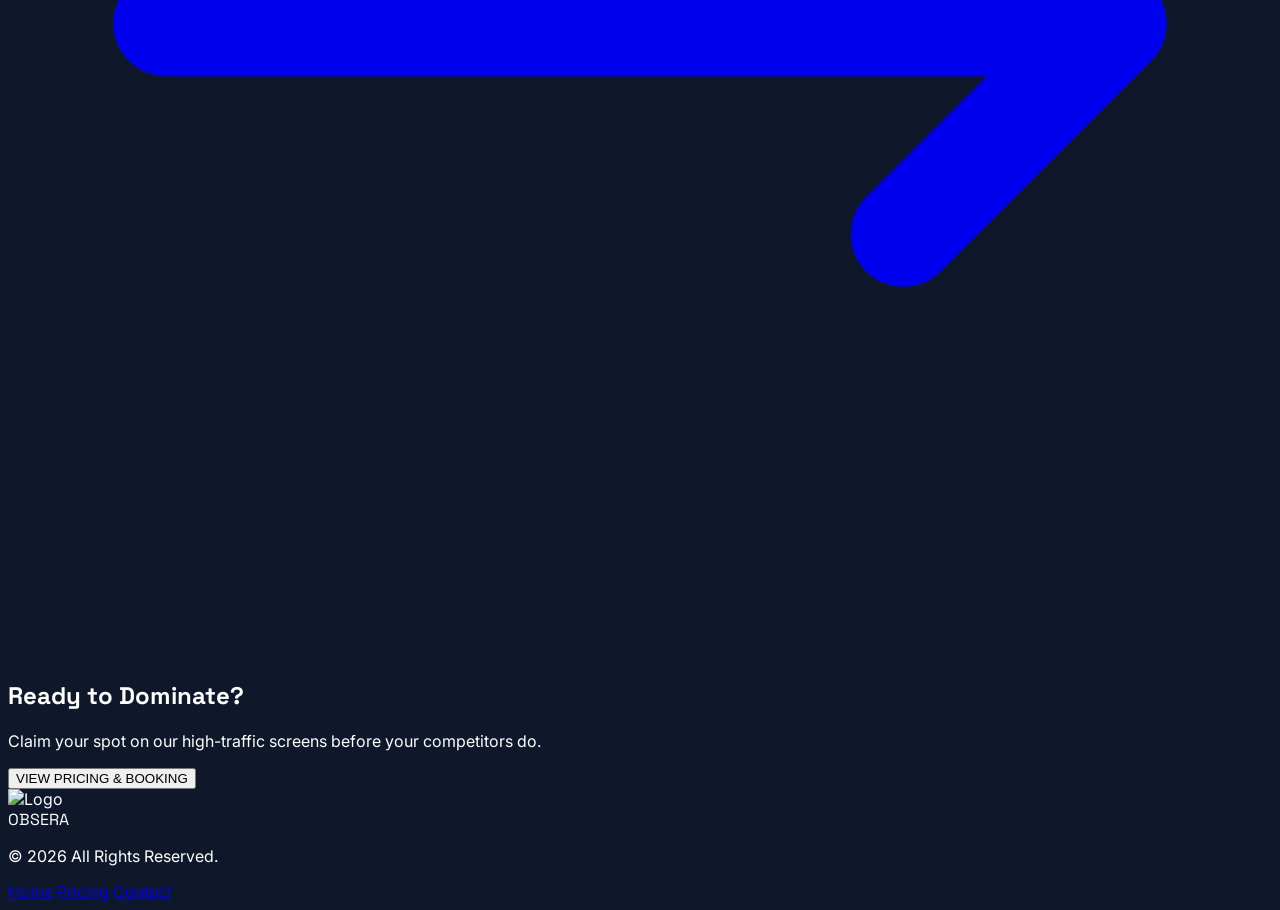
==== commit 0cbc5e69: "Add files via upload" ====
--- a/index.html
+++ b/index.html
@@ -1,907 +1,620 @@
-<!DOCTYPE html>
-<html lang="en" class="scroll-smooth">
-<head>
-    <meta charset="UTF-8">
-    <meta name="viewport" content="width=device-width, initial-scale=1.0">
-    <title>Obsera Solutions | Dynamic Digital Advertising</title>
-    
-    <link rel="icon" type="image/png" href="https://raw.githubusercontent.com/Dax4477/obsera-assets/main/Gemini_Generated_Image_jejmw3jejmw3jejm.png">
-
-    <script src="https://cdn.tailwindcss.com"></script>
-    
-    <link rel="preconnect" href="https://fonts.googleapis.com">
-    <link rel="preconnect" href="https://fonts.gstatic.com" crossorigin>
-    <link href="https://fonts.googleapis.com/css2?family=Inter:wght@300;400;500;600&family=Space+Grotesk:wght@500;700&display=swap" rel="stylesheet">
-    
-    <script>
-        tailwind.config = {
-            theme: {
-                extend: {
-                    fontFamily: {
-                        'sans': ['Inter', 'sans-serif'],
-                        'display': ['Space Grotesk', 'sans-serif'],
-                    },
-                    colors: {
-                        'brand-dark': '#0f172a',
-                        'brand-panel': '#1e293b',
-                        'brand-accent': '#38bdf8',
-                        'brand-glow': '#0ea5e9',
-                    },
-                    animation: {
-                        blob: "blob 7s infinite",
-                        'scroll': 'scroll 20s linear infinite',
-                    },
-                    keyframes: {
-                        blob: {
-                            "0%": { transform: "translate(0px, 0px) scale(1)" },
-                            "33%": { transform: "translate(30px, -50px) scale(1.1)" },
-                            "66%": { transform: "translate(-20px, 20px) scale(0.9)" },
-                            "100%": { transform: "translate(0px, 0px) scale(1)" },
-                        },
-                        scroll: {
-                            '0%': { transform: 'translateX(0)' },
-                            '100%': { transform: 'translateX(-100%)' },
-                        }
-                    },
-                }
-            }
-        }
-    </script>
-
-    <style>
-        body { background-color: #0f172a; color: white; }
-        
-        /* Glass Effect */
-        .glass-panel {
-            background: rgba(30, 41, 59, 0.7);
-            backdrop-filter: blur(12px);
-            border: 1px solid rgba(255, 255, 255, 0.1);
-        }
-
-        /* Grid Background */
-        .bg-grid {
-            background-size: 40px 40px;
-            background-image: linear-gradient(to right, rgba(255, 255, 255, 0.05) 1px, transparent 1px),
-                              linear-gradient(to bottom, rgba(255, 255, 255, 0.05) 1px, transparent 1px);
-            mask-image: radial-gradient(circle at center, black 40%, transparent 100%);
-            -webkit-mask-image: radial-gradient(circle at center, black 40%, transparent 100%);
-        }
-
-        /* Animated Text Gradient */
-        .text-gradient-animate {
-            background: linear-gradient(to right, #38bdf8, #818cf8, #c084fc, #38bdf8);
-            background-size: 200% auto;
-            color: transparent;
-            -webkit-background-clip: text;
-            background-clip: text;
-            animation: gradientMove 3s linear infinite;
-        }
-        
-        @keyframes gradientMove {
-            0% { background-position: 0% 50%; }
-            100% { background-position: 200% 50%; }
-        }
-
-        .animation-delay-2000 { animation-delay: 2s; }
-        .animation-delay-4000 { animation-delay: 4s; }
-
-        /* Animations */
-        .fade-in { animation: fadeIn 0.5s ease-out forwards; }
-        @keyframes fadeIn {
-            from { opacity: 0; transform: translateY(10px); }
-            to { opacity: 1; transform: translateY(0); }
-        }
-
-        /* Page Transitions */
-        .page-section { display: none; }
-        .page-section.active { display: block; }
-        
-        /* Blog Content Styling */
-        .prose p { margin-bottom: 1.5rem; line-height: 1.8; color: #94a3b8; }
-        .prose strong { color: #fff; font-weight: 600; }
-        .prose ul { list-style-type: disc; padding-left: 1.5rem; margin-bottom: 1.5rem; color: #94a3b8; }
-        .prose li { margin-bottom: 0.5rem; }
-    </style>
-</head>
-<body class="overflow-x-hidden min-h-screen flex flex-col justify-between relative">
-
-    <div class="fixed inset-0 w-full h-full pointer-events-none z-0">
-        <div class="absolute inset-0 bg-grid opacity-50"></div>
-        <div class="absolute top-0 -left-4 w-72 h-72 bg-purple-500 rounded-full mix-blend-multiply filter blur-xl opacity-20 animate-blob"></div>
-        <div class="absolute top-0 -right-4 w-72 h-72 bg-blue-500 rounded-full mix-blend-multiply filter blur-xl opacity-20 animate-blob animation-delay-2000"></div>
-        <div class="absolute -bottom-8 left-20 w-72 h-72 bg-brand-accent rounded-full mix-blend-multiply filter blur-xl opacity-20 animate-blob animation-delay-4000"></div>
-        <div class="fixed top-0 left-1/2 -translate-x-1/2 w-[800px] h-[600px] bg-brand-accent/5 rounded-full blur-[100px]"></div>
-    </div>
-
-    <nav class="fixed w-full z-50 glass-panel border-b border-white/5">
-        <div class="container mx-auto px-6 py-4 flex justify-between items-center">
-            <a href="javascript:void(0)" onclick="navigateTo('home')" class="flex items-center gap-3">
-                <div class="relative group">
-                    <div class="absolute -inset-1 bg-gradient-to-r from-brand-accent to-purple-600 rounded-lg blur opacity-25 group-hover:opacity-75 transition duration-200"></div>
-                    <img src="https://raw.githubusercontent.com/Dax4477/obsera-assets/main/Gemini_Generated_Image_jejmw3jejmw3jejm.png" alt="Logo" class="h-8 relative">
-                </div>
-                <span class="font-display font-bold text-xl tracking-wide text-white">OBSERA</span>
-            </a>
-            
-            <div class="hidden md:flex items-center gap-8 text-sm font-medium text-slate-400">
-                <a href="javascript:void(0)" onclick="navigateTo('home')" class="hover:text-white transition-colors nav-item text-brand-accent" data-target="home">Home</a>
-                <a href="javascript:void(0)" onclick="navigateTo('pricing')" class="hover:text-white transition-colors nav-item" data-target="pricing">Pricing</a>
-                
-                <a href="javascript:void(0)" onclick="navigateTo('portal')" class="hover:text-white transition-colors nav-item flex items-center gap-1 text-emerald-400 hover:text-emerald-300" data-target="portal">
-                    Ad Portal
-                </a>
-                
-                <a href="javascript:void(0)" onclick="navigateTo('platforms')" class="hover:text-white transition-colors nav-item flex items-center gap-1 text-purple-400 hover:text-purple-300" data-target="platforms">
-                    Platforms <span class="bg-purple-500/20 text-xs px-1.5 py-0.5 rounded border border-purple-500/30">New</span>
-                </a>
-                <a href="javascript:void(0)" onclick="navigateTo('about')" class="hover:text-white transition-colors nav-item" data-target="about">About</a>
-                <a href="javascript:void(0)" onclick="navigateTo('blog')" class="hover:text-white transition-colors nav-item" data-target="blog">Blog</a>
-                <a href="javascript:void(0)" onclick="navigateTo('contact')" class="hover:text-white transition-colors nav-item" data-target="contact">Contact</a>
-            </div>
-            
-            <a href="javascript:void(0)" onclick="navigateTo('pricing')" class="hidden md:inline-flex px-5 py-2 rounded-full bg-white/10 hover:bg-white/20 border border-white/10 text-white text-sm font-semibold transition-all hover:shadow-[0_0_15px_rgba(56,189,248,0.3)]">
-                Get Quote
-            </a>
-
-            <div class="inline-flex items-center gap-2 px-3 py-1 bg-white/5 border border-white/10 rounded-full backdrop-blur-md ml-4">
-                <svg xmlns="http://www.w3.org/2000/svg" class="w-4 h-4 text-slate-400" viewBox="0 0 24 24" fill="none" stroke="currentColor" stroke-width="2" stroke-linecap="round" stroke-linejoin="round">
-                    <path d="M1 12s4-8 11-8 11 8 11 8-4 8-11 8-11-8-11-8z"></path>
-                    <circle cx="12" cy="12" r="3"></circle>
-                </svg>
-                <span id="global-visit-counter" class="text-brand-accent font-mono font-bold text-sm tracking-wide">
-                    ...
-                </span>
-            </div>
-
-            <button onclick="toggleMobileMenu()" class="md:hidden text-white ml-2">
-                <svg xmlns="http://www.w3.org/2000/svg" class="h-6 w-6" fill="none" viewBox="0 0 24 24" stroke="currentColor"><path stroke-linecap="round" stroke-linejoin="round" stroke-width="2" d="M4 6h16M4 12h16m-7 6h7" /></svg>
-            </button>
-        </div>  
-        <div id="mobile-menu" class="hidden md:hidden bg-brand-panel border-b border-white/10 p-4 absolute w-full top-[73px] left-0 z-40 shadow-xl backdrop-blur-xl bg-opacity-95">
-            <a href="javascript:void(0)" onclick="navigateTo('home')" class="block py-3 px-2 text-slate-400 hover:text-white border-b border-white/5">Home</a>
-            <a href="javascript:void(0)" onclick="navigateTo('pricing')" class="block py-3 px-2 text-slate-400 hover:text-white border-b border-white/5">Pricing</a>
-            <a href="javascript:void(0)" onclick="navigateTo('portal')" class="block py-3 px-2 text-emerald-400 hover:text-white border-b border-white/5 font-bold">Partner Portal</a>
-            <a href="javascript:void(0)" onclick="navigateTo('platforms')" class="block py-3 px-2 text-purple-400 hover:text-white border-b border-white/5 font-bold">Platforms</a>
-            <a href="javascript:void(0)" onclick="navigateTo('about')" class="block py-3 px-2 text-slate-400 hover:text-white border-b border-white/5">About</a>
-            <a href="javascript:void(0)" onclick="navigateTo('blog')" class="block py-3 px-2 text-slate-400 hover:text-white border-b border-white/5">Blog</a>
-            <a href="javascript:void(0)" onclick="navigateTo('contact')" class="block py-3 px-2 text-slate-400 hover:text-white border-b border-white/5">Contact</a>
-            <a href="javascript:void(0)" onclick="navigateTo('terms')" class="block py-3 px-2 text-slate-400 hover:text-white">Terms</a>
-        </div>
-    </nav>
-
-    <main class="pt-24 flex-grow relative z-10">
-
-        <div id="home" class="page-section active fade-in">
-            <section class="pt-20 pb-16 text-center px-6">
-                <div class="container mx-auto">
-                    <div class="inline-block px-3 py-1 rounded-full bg-brand-accent/10 border border-brand-accent/20 text-brand-accent text-xs font-bold tracking-widest uppercase mb-6 shadow-[0_0_10px_rgba(56,189,248,0.2)]">
-                        Hyper-Local Digital Media
-                    </div>
-                    <h1 class="font-display text-5xl md:text-7xl font-bold leading-tight mb-6 text-white drop-shadow-xl">
-                        Advertising That <br> <span class="text-gradient-animate">Actually Moves.</span>
-                    </h1>
-                    <p class="text-slate-300 text-lg md:text-xl max-w-2xl mx-auto mb-10 leading-relaxed">
-                        High-impact digital screens in high-traffic zones. Cut through the noise and dominate the visual space with Obsera Solutions.
-                    </p>
-                    <div class="flex flex-col sm:flex-row justify-center gap-4">
-                        <button onclick="navigateTo('pricing')" class="px-8 py-4 rounded-lg bg-brand-accent hover:bg-brand-glow text-slate-900 font-bold shadow-[0_0_20px_rgba(56,189,248,0.4)] hover:shadow-[0_0_30px_rgba(56,189,248,0.6)] transition-all transform hover:-translate-y-1">
-                            RUN THE CAMPAIGN
-                        </button>
-                        <button onclick="navigateTo('about')" class="px-8 py-4 rounded-lg bg-white/5 border border-white/10 hover:bg-white/10 text-white font-semibold transition-all backdrop-blur-sm">
-                            Learn More
-                        </button>
-                    </div>
-                </div>
-            </section>
-
-            <div class="border-y border-white/5 bg-black/20 py-8 overflow-hidden relative">
-                <div class="flex whitespace-nowrap animate-scroll">
-                    <div class="flex items-center gap-16 mx-8 text-slate-500 font-display font-bold text-xl uppercase tracking-widest">
-                        <span>Retail</span><span>Dining</span><span>Events</span><span>Healthcare</span><span>Real Estate</span><span>Education</span><span>Automotive</span>
-                    </div>
-                    <div class="flex items-center gap-16 mx-8 text-slate-500 font-display font-bold text-xl uppercase tracking-widest">
-                        <span>Retail</span><span>Dining</span><span>Events</span><span>Healthcare</span><span>Real Estate</span><span>Education</span><span>Automotive</span>
-                    </div>
-                </div>
-                <div class="absolute inset-y-0 left-0 w-32 bg-gradient-to-r from-brand-dark to-transparent z-10"></div>
-                <div class="absolute inset-y-0 right-0 w-32 bg-gradient-to-l from-brand-dark to-transparent z-10"></div>
-            </div>
-
-            <section class="py-24 container mx-auto px-6">
-                <div class="text-center mb-16">
-                    <h2 class="text-3xl font-display font-bold mb-4 text-white">Three Steps to Visibility</h2>
-                    <p class="text-slate-400 max-w-xl mx-auto">Launching a campaign has never been easier. We handle the tech, you handle the message.</p>
-                </div>
-                <div class="grid md:grid-cols-3 gap-8 relative">
-                    <div class="hidden md:block absolute top-12 left-[16%] right-[16%] h-0.5 bg-gradient-to-r from-transparent via-brand-accent/30 to-transparent z-0"></div>
-                    
-                    <div class="relative z-10 text-center group">
-                        <div class="w-24 h-24 mx-auto bg-brand-panel border border-brand-accent/20 rounded-2xl flex items-center justify-center text-4xl mb-6 shadow-lg shadow-brand-accent/5 group-hover:scale-110 group-hover:border-brand-accent/50 transition-all duration-300">📍</div>
-                        <h3 class="text-xl font-bold text-white mb-2">1. Select Spot</h3>
-                        <p class="text-slate-400 text-sm px-4">Choose from our network of high-traffic screens.</p>
-                    </div>
-                    <div class="relative z-10 text-center group">
-                        <div class="w-24 h-24 mx-auto bg-brand-panel border border-brand-accent/20 rounded-2xl flex items-center justify-center text-4xl mb-6 shadow-lg shadow-brand-accent/5 group-hover:scale-110 group-hover:border-brand-accent/50 transition-all duration-300">⚡️</div>
-                        <h3 class="text-xl font-bold text-white mb-2">2. Configure</h3>
-                        <p class="text-slate-400 text-sm px-4">Set your duration and campaign length instantly.</p>
-                    </div>
-                    <div class="relative z-10 text-center group">
-                        <div class="w-24 h-24 mx-auto bg-brand-panel border border-brand-accent/20 rounded-2xl flex items-center justify-center text-4xl mb-6 shadow-lg shadow-brand-accent/5 group-hover:scale-110 group-hover:border-brand-accent/50 transition-all duration-300">🚀</div>
-                        <h3 class="text-xl font-bold text-white mb-2">3. Go Live</h3>
-                        <p class="text-slate-400 text-sm px-4">Your ad plays to thousands of local customers.</p>
-                    </div>
-                </div>
-            </section>
-
-             <section class="py-24 bg-black/20 border-y border-white/5 relative z-10 backdrop-blur-sm">
-                <div class="container mx-auto px-6">
-                    <div class="text-center mb-16">
-                        <h2 class="text-3xl font-display font-bold mb-4 text-white">The Power of Digital</h2>
-                        <p class="text-slate-400 max-w-2xl mx-auto">Why brands are switching from static print to dynamic digital screens.</p>
-                    </div>
-                    
-                    <div class="grid md:grid-cols-3 gap-8">
-                        <div class="p-8 rounded-2xl bg-brand-panel/60 border border-white/5 hover:border-brand-accent/50 hover:bg-brand-panel/80 transition-all group hover:shadow-[0_0_25px_rgba(56,189,248,0.15)] duration-300">
-                            <div class="w-14 h-14 rounded-xl bg-blue-500/10 flex items-center justify-center text-blue-400 mb-6 group-hover:scale-110 transition-transform group-hover:text-blue-300">
-                                <svg xmlns="http://www.w3.org/2000/svg" class="h-8 w-8" fill="none" viewBox="0 0 24 24" stroke="currentColor"><path stroke-linecap="round" stroke-linejoin="round" stroke-width="1.5" d="M15 12a3 3 0 11-6 0 3 3 0 016 0z" /><path stroke-linecap="round" stroke-linejoin="round" stroke-width="1.5" d="M2.458 12C3.732 7.943 7.523 5 12 5c4.478 0 8.268 2.943 9.542 7-1.274 4.057-5.064 7-9.542 7-4.477 0-8.268-2.943-9.542-7z" /></svg>
-                            </div>
-                            <h3 class="text-xl font-bold text-white mb-3 group-hover:text-blue-200">400% More Views</h3>
-                            <p class="text-slate-400 text-sm leading-relaxed">Motion graphics capture attention far more effectively than static banners. Be seen, not ignored.</p>
-                        </div>
-                        <div class="p-8 rounded-2xl bg-brand-panel/60 border border-white/5 hover:border-purple-500/50 hover:bg-brand-panel/80 transition-all group hover:shadow-[0_0_25px_rgba(168,85,247,0.15)] duration-300">
-                            <div class="w-14 h-14 rounded-xl bg-purple-500/10 flex items-center justify-center text-purple-400 mb-6 group-hover:scale-110 transition-transform group-hover:text-purple-300">
-                                <svg xmlns="http://www.w3.org/2000/svg" class="h-8 w-8" fill="none" viewBox="0 0 24 24" stroke="currentColor"><path stroke-linecap="round" stroke-linejoin="round" stroke-width="1.5" d="M13 10V3L4 14h7v7l9-11h-7z" /></svg>
-                            </div>
-                            <h3 class="text-xl font-bold text-white mb-3 group-hover:text-purple-200">Real-Time Control</h3>
-                            <p class="text-slate-400 text-sm leading-relaxed">Update your offers instantly based on time of day or inventory.</p>
-                        </div>
-                        <div class="p-8 rounded-2xl bg-brand-panel/60 border border-white/5 hover:border-emerald-500/50 hover:bg-brand-panel/80 transition-all group hover:shadow-[0_0_25px_rgba(16,185,129,0.15)] duration-300">
-                            <div class="w-14 h-14 rounded-xl bg-emerald-500/10 flex items-center justify-center text-emerald-400 mb-6 group-hover:scale-110 transition-transform group-hover:text-emerald-300">
-                                <svg xmlns="http://www.w3.org/2000/svg" class="h-8 w-8" fill="none" viewBox="0 0 24 24" stroke="currentColor"><path stroke-linecap="round" stroke-linejoin="round" stroke-width="1.5" d="M12 8c-1.657 0-3 .895-3 2s1.343 2 3 2 3 .895 3 2-1.343 2-3 2m0-8c1.11 0 2.08.402 2.599 1M12 8V7m0 1v8m0 0v1m0-1c-1.11 0-2.08-.402-2.599-1M21 12a9 9 0 11-18 0 9 9 0 0118 0z" /></svg>
-                            </div>
-                            <h3 class="text-xl font-bold text-white mb-3 group-hover:text-emerald-200">Cost Effective</h3>
-                            <p class="text-slate-400 text-sm leading-relaxed">No printing or installation costs. Just upload and go.</p>
-                        </div>
-                    </div>
-
-                    <div class="mt-20 pt-12 border-t border-white/10 grid grid-cols-2 md:grid-cols-4 gap-8 text-center relative">
-                        <div class="absolute inset-x-0 top-0 h-px bg-gradient-to-r from-transparent via-brand-accent/50 to-transparent"></div>
-                        <div>
-                            <div class="text-4xl font-display font-bold text-white mb-2 text-gradient-animate">83%</div>
-                            <div class="text-xs text-slate-500 uppercase tracking-widest">Recall Rate</div>
-                        </div>
-                        <div>
-                            <div class="text-4xl font-display font-bold text-white mb-2 text-gradient-animate" style="animation-delay: 1s;">47%</div>
-                            <div class="text-xs text-slate-500 uppercase tracking-widest">Awareness Lift</div>
-                        </div>
-                        <div>
-                            <div class="text-4xl font-display font-bold text-white mb-2 text-gradient-animate" style="animation-delay: 2s;">35%</div>
-                            <div class="text-xs text-slate-500 uppercase tracking-widest">Less Wait Time</div>
-                        </div>
-                        <div>
-                            <div class="text-4xl font-display font-bold text-white mb-2 text-gradient-animate" style="animation-delay: 3s;">24/7</div>
-                            <div class="text-xs text-slate-500 uppercase tracking-widest">Visibility</div>
-                        </div>
-                    </div>
-                </div>
-            </section>
-
-             <section class="py-16 border-t border-white/5">
-                <div class="container mx-auto px-6">
-                    <div class="max-w-4xl mx-auto mb-8">
-                        <button id="toggle-locations-btn" class="w-full glass-panel p-6 rounded-2xl flex justify-between items-center text-left transition-all duration-300 hover:bg-white/5 hover:border-brand-accent/30 group">
-                            <div class="flex items-center gap-4">
-                                <h2 class="text-2xl md:text-3xl font-display font-bold text-white group-hover:text-brand-accent transition-colors">View All Locations</h2>
-                                <span class="px-2 py-1 bg-green-500/10 border border-green-500/20 text-green-400 text-[10px] uppercase font-bold rounded flex items-center gap-2">
-                                    <span class="w-2 h-2 rounded-full bg-green-500 animate-pulse"></span>
-                                    Live Network
-                                </span>
-                            </div>
-                            <svg id="locations-arrow" xmlns="http://www.w3.org/2000/svg" class="h-6 w-6 text-brand-accent transition-transform duration-300 transform group-hover:scale-110" fill="none" viewBox="0 0 24 24" stroke="currentColor">
-                                <path stroke-linecap="round" stroke-linejoin="round" stroke-width="3" d="M19 9l-7 7-7-7" />
-                            </svg>
-                        </button>
-                    </div>
-
-                    <div id="locations-grid-container" class="hidden fade-in">
-                        <div class="grid grid-cols-1 md:grid-cols-3 gap-6">
-                            <div class="group relative overflow-hidden rounded-xl bg-brand-panel border border-brand-accent/30 h-64 shadow-lg hover:shadow-brand-accent/20 transition-all duration-500">
-                                <img src="https://lh3.googleusercontent.com/gps-cs-s/AHVAweom4DR2xIbwNhSJlMTchEKnk4qzJzTMHgqRFQdbZQtEkxx6Sypc2XrSUvUasBPuFJLDNUFyfR3gc9Pz70iERJ4TPO3E4kCdm4ZBA58dbuN4a7g7aroRDaKu4v9O8rnBcaXDX43q=w408-h306-k-no" class="absolute inset-0 w-full h-full object-cover opacity-60 group-hover:opacity-80 group-hover:scale-105 transition-all duration-700">
-                                <div class="absolute inset-0 bg-gradient-to-t from-slate-900 via-slate-900/40 to-transparent"></div>
-                                <div class="absolute bottom-0 left-0 p-6 w-full transform group-hover:translate-y-[-5px] transition-transform duration-300">
-                                    <h3 class="text-xl font-bold text-white mb-1">Bilal Thatukada</h3>
-                                    <p class="text-brand-accent text-sm mb-3">Uruvachal</p>
-                                    <div class="flex justify-between items-end">
-                                        <span class="px-2 py-0.5 rounded bg-white/10 text-[10px] border border-white/10 backdrop-blur-md">High Traffic</span>
-                                        <a href="https://maps.app.goo.gl/7v3uR8b4a299DDcdA?g_st=awb" target="_blank" class="text-xs text-white hover:text-brand-accent flex items-center gap-1 z-20 relative bg-brand-panel/50 px-2 py-1 rounded-md border border-white/20 hover:bg-brand-panel hover:border-brand-accent transition-all">
-                                            <svg xmlns="http://www.w3.org/2000/svg" class="h-3 w-3" fill="none" viewBox="0 0 24 24" stroke="currentColor"><path stroke-linecap="round" stroke-linejoin="round" stroke-width="2" d="M17.657 16.657L13.414 20.9a1.998 1.998 0 01-2.827 0l-4.244-4.243a8 8 0 1111.314 0z" /><path stroke-linecap="round" stroke-linejoin="round" stroke-width="2" d="M15 11a3 3 0 11-6 0 3 3 0 016 0z" /></svg>
-                                            View Map
-                                        </a>
-                                    </div>
-                                </div>
-                            </div>
-                            <div class="rounded-xl bg-brand-panel/30 border border-white/5 h-64 flex flex-col items-center justify-center text-center p-6 border-dashed opacity-50 group hover:opacity-75 transition-opacity">
-                                <span class="text-slate-500 font-display font-bold text-2xl mb-2 group-hover:text-slate-300">Location #2</span>
-                                <span class="text-xs px-2 py-1 rounded bg-white/5 text-slate-400">Coming Soon</span>
-                            </div>
-                            <div class="rounded-xl bg-brand-panel/30 border border-white/5 h-64 flex flex-col items-center justify-center text-center p-6 border-dashed opacity-50 group hover:opacity-75 transition-opacity">
-                                <span class="text-slate-500 font-display font-bold text-2xl mb-2 group-hover:text-slate-300">Location #3</span>
-                                <span class="text-xs px-2 py-1 rounded bg-white/5 text-slate-400">Coming Soon</span>
-                            </div>
-                        </div>
-                    </div>
-                </div>
-            </section>
-
-            <section class="py-20 relative overflow-hidden text-center">
-                <div class="absolute inset-0 bg-gradient-to-b from-brand-dark to-brand-panel -z-10"></div>
-                <div class="absolute top-0 left-1/2 -translate-x-1/2 w-[600px] h-[300px] bg-brand-accent/10 rounded-full blur-[80px] -z-10"></div>
-                <div class="container mx-auto px-6">
-                    <h2 class="text-4xl md:text-5xl font-display font-bold mb-6 text-white">Ready to Scale?</h2>
-                    <p class="text-slate-400 max-w-xl mx-auto mb-10 text-lg">Start your digital campaign today and watch your business grow.</p>
-                    <button onclick="navigateTo('pricing')" class="px-10 py-5 rounded-xl bg-gradient-to-r from-brand-accent to-brand-glow text-slate-900 font-bold text-lg shadow-[0_0_30px_rgba(56,189,248,0.4)] hover:shadow-[0_0_50px_rgba(56,189,248,0.6)] hover:scale-105 transition-all">
-                        Launch Campaign Now
-                    </button>
-                </div>
-            </section>
-        </div>
-        
-        <div id="pricing" class="page-section fade-in">
-             <div class="container mx-auto px-6 py-12">
-                <div class="text-center mb-12">
-                    <h1 class="text-4xl md:text-5xl font-display font-bold mb-4 text-gradient-animate">Pricing Studio</h1>
-                    <p class="text-slate-400 max-w-2xl mx-auto text-lg">Transparent pricing. No hidden fees. Select your options below to get an instant quote.</p>
-                </div>
-                 <div class="w-full flex justify-center">
-                    <iframe 
-                        id="calc-frame"
-                        src="calculator.html" 
-                        class="w-full max-w-6xl border-0 rounded-2xl bg-transparent" 
-                        style="width: 1px; min-width: 100%;">
-                    </iframe>
-                </div>
-             </div>
-        </div>
-
-        <div id="portal" class="page-section fade-in">
-             <div class="w-full flex justify-center pb-20">
-                <iframe 
-                    id="portal-frame"
-                    src="portal.html" 
-                    class="w-full border-0 bg-transparent" 
-                    style="width: 1px; min-width: 100%; min-height: 90vh;">
-                </iframe>
-            </div>
-        </div>
-
-        <div id="platforms" class="page-section fade-in">
-            <div class="container mx-auto px-6 py-20">
-                <div class="text-center mb-16">
-                    <h1 class="text-4xl md:text-5xl font-display font-bold mb-6 text-white">Our Platforms</h1>
-                    <p class="text-slate-400 max-w-2xl mx-auto text-lg">Exploring new digital frontiers with specialized platforms for growth and learning.</p>
-                </div>
-
-                <div class="grid md:grid-cols-2 lg:grid-cols-3 gap-8">
-                    <div class="glass-panel p-8 rounded-2xl relative overflow-hidden group hover:border-purple-500/50 transition-all duration-300 flex flex-col h-full hover:-translate-y-1 hover:shadow-[0_0_30px_rgba(168,85,247,0.15)]">
-                         <div class="absolute top-0 right-0 w-64 h-64 bg-purple-500/10 rounded-full blur-[80px] -z-10"></div>
-                         <div class="w-16 h-16 rounded-xl bg-purple-900/50 flex items-center justify-center text-3xl border border-purple-500/20 mb-6 shadow-lg shadow-purple-900/30 group-hover:scale-110 transition-transform">🎓</div>
-                         <div class="mb-4 flex-grow">
-                            <div class="flex items-center justify-between mb-2">
-                                <h3 class="text-xl font-bold text-white group-hover:text-purple-400 transition-colors">Mastery Exams</h3>
-                                <span class="px-2 py-0.5 rounded bg-purple-500/20 border border-purple-500/30 text-purple-300 text-[10px] uppercase font-bold shadow-[0_0_10px_rgba(168,85,247,0.3)]">Live</span>
-                            </div>
-                            <p class="text-slate-400 text-sm leading-relaxed">
-                                A premier EdTech platform for competitive exam preparation. Access high-quality mock tests, real-time performance tracking, and detailed analytics.
-                            </p>
-                         </div>
-                         <div class="mt-auto pt-6 border-t border-white/5">
-                            <a href="https://masteryexams.online" target="_blank" class="inline-flex items-center gap-2 text-purple-400 font-bold hover:text-purple-300 transition-colors text-sm group/link">
-                                Visit Platform <span class="text-lg group-hover/link:translate-x-1 transition-transform">→</span>
-                            </a>
-                         </div>
-                    </div>
-
-                    <div class="p-8 rounded-2xl bg-brand-panel/30 border border-white/5 border-dashed flex flex-col h-full relative overflow-hidden group opacity-70 hover:opacity-100 transition-opacity">
-                        <div class="w-16 h-16 rounded-xl bg-white/5 flex items-center justify-center text-3xl border border-white/10 mb-6 grayscale opacity-50">🎨</div>
-                        <div class="mb-4 flex-grow">
-                            <div class="flex items-center justify-between mb-2">
-                                <h3 class="text-xl font-bold text-slate-300">Ad Creator Studio</h3>
-                                <span class="px-2 py-0.5 rounded bg-white/5 border border-white/10 text-slate-500 text-[10px] uppercase font-bold">Soon</span>
-                            </div>
-                            <p class="text-slate-500 text-sm leading-relaxed">Design your digital signage content directly in your browser. Drag-and-drop editor with templates optimized for our 4K screens.</p>
-                        </div>
-                        <div class="mt-auto pt-6 border-t border-white/5">
-                             <span class="text-slate-600 text-xs uppercase tracking-widest font-bold cursor-not-allowed flex items-center gap-2">
-                                <span class="w-1.5 h-1.5 rounded-full bg-slate-600"></span> In Development
-                             </span>
-                        </div>
-                    </div>
-
-                    <div class="p-8 rounded-2xl bg-brand-panel/30 border border-white/5 border-dashed flex flex-col h-full relative overflow-hidden group opacity-70 hover:opacity-100 transition-opacity">
-                        <div class="w-16 h-16 rounded-xl bg-white/5 flex items-center justify-center text-3xl border border-white/10 mb-6 grayscale opacity-50">📊</div>
-                        <div class="mb-4 flex-grow">
-                            <div class="flex items-center justify-between mb-2">
-                                <h3 class="text-xl font-bold text-slate-300">Obsera Analytics</h3>
-                                <span class="px-2 py-0.5 rounded bg-white/5 border border-white/10 text-slate-500 text-[10px] uppercase font-bold">Soon</span>
-                            </div>
-                            <p class="text-slate-500 text-sm leading-relaxed">Client dashboard for real-time campaign performance. Track impressions, download proof-of-play reports, and manage invoices.</p>
-                        </div>
-                        <div class="mt-auto pt-6 border-t border-white/5">
-                             <span class="text-slate-600 text-xs uppercase tracking-widest font-bold cursor-not-allowed flex items-center gap-2">
-                                <span class="w-1.5 h-1.5 rounded-full bg-slate-600"></span> In Development
-                             </span>
-                        </div>
-                    </div>
-                    
-                    <div class="p-8 rounded-2xl bg-brand-panel/30 border border-white/5 border-dashed flex flex-col h-full relative overflow-hidden group opacity-70 hover:opacity-100 transition-opacity">
-                        <div class="w-16 h-16 rounded-xl bg-white/5 flex items-center justify-center text-3xl border border-white/10 mb-6 grayscale opacity-50">💻</div>
-                        <div class="mb-4 flex-grow">
-                            <div class="flex items-center justify-between mb-2">
-                                <h3 class="text-xl font-bold text-slate-300">Web Development</h3>
-                                <span class="px-2 py-0.5 rounded bg-white/5 border border-white/10 text-slate-500 text-[10px] uppercase font-bold">Soon</span>
-                            </div>
-                            <p class="text-slate-500 text-sm leading-relaxed">Custom website solutions for local businesses. From landing pages to full e-commerce platforms, built for speed and SEO.</p>
-                        </div>
-                        <div class="mt-auto pt-6 border-t border-white/5">
-                             <span class="text-slate-600 text-xs uppercase tracking-widest font-bold cursor-not-allowed flex items-center gap-2">
-                                <span class="w-1.5 h-1.5 rounded-full bg-slate-600"></span> In Development
-                             </span>
-                        </div>
-                    </div>
-                    
-                    <div class="p-8 rounded-2xl bg-brand-panel/30 border border-white/5 border-dashed flex flex-col h-full relative overflow-hidden group opacity-70 hover:opacity-100 transition-opacity">
-                        <div class="w-16 h-16 rounded-xl bg-white/5 flex items-center justify-center text-3xl border border-white/10 mb-6 grayscale opacity-50">📱</div>
-                        <div class="mb-4 flex-grow">
-                            <div class="flex items-center justify-between mb-2">
-                                <h3 class="text-xl font-bold text-slate-300">Social Media Mgmt</h3>
-                                <span class="px-2 py-0.5 rounded bg-white/5 border border-white/10 text-slate-500 text-[10px] uppercase font-bold">Soon</span>
-                            </div>
-                            <p class="text-slate-500 text-sm leading-relaxed">Comprehensive social media strategies to grow your online presence. Content creation, scheduling, and community engagement.</p>
-                        </div>
-                        <div class="mt-auto pt-6 border-t border-white/5">
-                             <span class="text-slate-600 text-xs uppercase tracking-widest font-bold cursor-not-allowed flex items-center gap-2">
-                                <span class="w-1.5 h-1.5 rounded-full bg-slate-600"></span> In Development
-                             </span>
-                        </div>
-                    </div>
-                </div>
-            </div>
-        </div>
-
-        <div id="about" class="page-section fade-in">
-            <div class="container mx-auto px-6 py-20">
-                <div class="text-center mb-16">
-                    <div class="inline-block px-3 py-1 rounded-full bg-brand-accent/10 border border-brand-accent/20 text-brand-accent text-xs font-bold tracking-widest uppercase mb-4">
-                        Our Story
-                    </div>
-                    <h1 class="text-4xl md:text-5xl font-display font-bold mb-6 text-white">Redefining Local Visibility</h1>
-                    <p class="text-slate-400 max-w-2xl mx-auto text-lg">
-                        We don't just sell ad space. We sell <span class="text-white font-semibold">attention</span> in a distracted world.
-                    </p>
-                </div>
-
-                <div class="grid md:grid-cols-2 gap-12 items-center mb-20">
-                    <div class="space-y-6">
-                        <div class="glass-panel p-8 rounded-2xl border-l-4 border-slate-600 hover:border-brand-accent transition-colors group">
-                            <h3 class="text-xl font-bold text-white mb-2 flex items-center gap-2">
-                                <span class="text-slate-500 group-hover:text-brand-accent transition-colors">01.</span> The Problem
-                            </h3>
-                            <p class="text-slate-400 leading-relaxed">
-                                Online ads are blocked or scrolled past. Traditional vinyl banners are expensive to print, slow to install, and fade quickly. Local businesses struggle to get noticed in a noisy digital world.
-                            </p>
-                        </div>
-
-                        <div class="glass-panel p-8 rounded-2xl border-l-4 border-slate-600 hover:border-green-500 transition-colors group">
-                            <h3 class="text-xl font-bold text-white mb-2 flex items-center gap-2">
-                                <span class="text-slate-500 group-hover:text-green-500 transition-colors">02.</span> The Obsera Solution
-                            </h3>
-                            <p class="text-slate-400 leading-relaxed">
-                                We deploy high-definition digital screens in <strong>high-dwell zones</strong>—places where people actually stop and look, like waiting areas and busy junctions. We combine the physical impact of a billboard with the speed and agility of the internet.
-                            </p>
-                        </div>
-                    </div>
-
-                    <div class="relative">
-                        <div class="absolute inset-0 bg-gradient-to-r from-brand-accent/20 to-purple-500/20 blur-[60px] rounded-full"></div>
-                        <div class="glass-panel p-8 rounded-2xl relative z-10 border border-white/10">
-                            <h2 class="text-2xl font-display font-bold text-white mb-6">Why Brands Choose Us</h2>
-                            <ul class="space-y-4">
-                                <li class="flex items-center gap-4 text-slate-300">
-                                    <div class="w-10 h-10 rounded-full bg-brand-accent/10 flex items-center justify-center text-brand-accent">
-                                        <svg class="w-5 h-5" fill="none" stroke="currentColor" viewBox="0 0 24 24"><path stroke-linecap="round" stroke-linejoin="round" stroke-width="2" d="M13 10V3L4 14h7v7l9-11h-7z"></path></svg>
-                                    </div>
-                                    <span><strong>Zero Printing Costs:</strong> Upload and go live instantly.</span>
-                                </li>
-                                <li class="flex items-center gap-4 text-slate-300">
-                                    <div class="w-10 h-10 rounded-full bg-purple-500/10 flex items-center justify-center text-purple-400">
-                                        <svg class="w-5 h-5" fill="none" stroke="currentColor" viewBox="0 0 24 24"><path stroke-linecap="round" stroke-linejoin="round" stroke-width="2" d="M15 12a3 3 0 11-6 0 3 3 0 016 0z"></path><path stroke-linecap="round" stroke-linejoin="round" stroke-width="2" d="M2.458 12C3.732 7.943 7.523 5 12 5c4.478 0 8.268 2.943 9.542 7-1.274 4.057-5.064 7-9.542 7-4.477 0-8.268-2.943-9.542-7z"></path></svg>
-                                    </div>
-                                    <span><strong>Hyper-Local Reach:</strong> Target specific communities.</span>
-                                </li>
-                                <li class="flex items-center gap-4 text-slate-300">
-                                    <div class="w-10 h-10 rounded-full bg-green-500/10 flex items-center justify-center text-green-400">
-                                        <svg class="w-5 h-5" fill="none" stroke="currentColor" viewBox="0 0 24 24"><path stroke-linecap="round" stroke-linejoin="round" stroke-width="2" d="M4 4v5h.582m15.356 2A8.001 8.001 0 004.582 9m0 0H9m11 11v-5h-.581m0 0a8.003 8.003 0 01-15.357-2m15.357 2H15"></path></svg>
-                                    </div>
-                                    <span><strong>Dynamic Content:</strong> Video attracts 400% more views.</span>
-                                </li>
-                            </ul>
-                        </div>
-                    </div>
-                </div>
-
-                <div class="text-center max-w-3xl mx-auto border-t border-white/5 pt-16">
-                    <h3 class="text-white font-display font-bold text-2xl mb-4">Our Vision</h3>
-                    <p class="text-slate-400 italic text-lg leading-relaxed">
-                        "To build the most trusted digital signage network in Kerala, empowering local businesses to compete with global brands through affordable, high-impact technology."
-                    </p>
-                    <div class="mt-8">
-                        <button onclick="navigateTo('contact')" class="text-brand-accent hover:text-white font-semibold transition-colors flex items-center justify-center gap-2 mx-auto">
-                            Partner With Us <span aria-hidden="true">→</span>
-                        </button>
-                    </div>
-                </div>
-            </div>
-        </div>
-
-        <div id="blog-post-view" class="page-section fade-in hidden">
-            <div class="container mx-auto px-6 py-20 max-w-4xl">
-                <button onclick="navigateTo('blog')" class="mb-8 flex items-center gap-2 text-sm text-slate-400 hover:text-brand-accent transition-colors">
-                    <svg xmlns="http://www.w3.org/2000/svg" class="h-4 w-4" fill="none" viewBox="0 0 24 24" stroke="currentColor"><path stroke-linecap="round" stroke-linejoin="round" stroke-width="2" d="M10 19l-7-7m0 0l7-7m-7 7h18" /></svg>
-                    Back to Articles
-                </button>
-                <div class="glass-panel p-8 md:p-12 rounded-2xl border border-white/10 relative overflow-hidden">
-                    <div class="absolute top-0 right-0 w-64 h-64 bg-brand-accent/5 rounded-full blur-[80px] -z-10"></div>
-                    <span id="post-category" class="inline-block px-3 py-1 rounded-full bg-brand-accent/10 text-brand-accent text-xs font-bold uppercase tracking-widest mb-6">Category</span>
-                    <h1 id="post-title" class="text-3xl md:text-5xl font-display font-bold text-white mb-8 leading-tight">Blog Post Title</h1>
-                    <div id="post-content" class="prose prose-invert prose-lg max-w-none text-slate-300"></div>
-                </div>
-            </div>
-        </div>
-
-        <div id="blog" class="page-section fade-in">
-            <div class="container mx-auto px-6 py-20">
-                <div class="text-center mb-16">
-                    <h1 class="text-4xl md:text-5xl font-display font-bold mb-6 text-white">Digital Insights</h1>
-                    <p class="text-slate-400 max-w-2xl mx-auto text-lg">Trends and thoughts on the Digital Out-of-Home (DOOH) industry.</p>
-                </div>
-                <div class="grid md:grid-cols-2 lg:grid-cols-3 gap-8">
-                    <article class="bg-brand-panel rounded-xl overflow-hidden border border-white/5 hover:border-brand-accent/30 transition-all group hover:-translate-y-1 shadow-lg hover:shadow-brand-accent/10 cursor-pointer" onclick="openBlogPost(1)">
-                        <div class="h-48 bg-slate-800 relative overflow-hidden">
-                             <div class="absolute inset-0 bg-gradient-to-tr from-blue-900 to-slate-900 group-hover:scale-105 transition-transform duration-700"></div>
-                             <div class="absolute bottom-4 left-4 font-display font-bold text-4xl text-white/10 group-hover:text-white/20 transition-colors">01</div>
-                        </div>
-                        <div class="p-6">
-                            <span class="text-xs font-bold text-brand-accent uppercase mb-2 block">Industry Trends</span>
-                            <h2 class="text-xl font-bold text-white mb-3 group-hover:text-brand-accent transition-colors">Why DOOH is Growing Faster Than Online Ads</h2>
-                            <p class="text-slate-400 text-sm mb-4">Digital Out-of-Home advertising is bypassing ad-blockers and reaching real people in the real world.</p>
-                            <button class="text-sm font-semibold text-white hover:underline flex items-center gap-1 group/link">Read Analysis <span class="group-hover/link:translate-x-1 transition-transform">→</span></button>
-                        </div>
-                    </article>
-                    <article class="bg-brand-panel rounded-xl overflow-hidden border border-white/5 hover:border-brand-accent/30 transition-all group hover:-translate-y-1 shadow-lg hover:shadow-brand-accent/10 cursor-pointer" onclick="openBlogPost(2)">
-                        <div class="h-48 bg-slate-800 relative overflow-hidden">
-                             <div class="absolute inset-0 bg-gradient-to-tr from-purple-900 to-slate-900 group-hover:scale-105 transition-transform duration-700"></div>
-                             <div class="absolute bottom-4 left-4 font-display font-bold text-4xl text-white/10 group-hover:text-white/20 transition-colors">02</div>
-                        </div>
-                        <div class="p-6">
-                            <span class="text-xs font-bold text-brand-accent uppercase mb-2 block">Technology</span>
-                            <h2 class="text-xl font-bold text-white mb-3 group-hover:text-brand-accent transition-colors">Static vs. Digital: The ROI Comparison</h2>
-                            <p class="text-slate-400 text-sm mb-4">Why switching from traditional vinyl posters to dynamic LED screens saves money and increases engagement.</p>
-                            <button class="text-sm font-semibold text-white hover:underline flex items-center gap-1 group/link">Read Guide <span class="group-hover/link:translate-x-1 transition-transform">→</span></button>
-                        </div>
-                    </article>
-                    <article class="bg-brand-panel rounded-xl overflow-hidden border border-white/5 hover:border-brand-accent/30 transition-all group hover:-translate-y-1 shadow-lg hover:shadow-brand-accent/10 cursor-pointer" onclick="openBlogPost(3)">
-                        <div class="h-48 bg-slate-800 relative overflow-hidden">
-                             <div class="absolute inset-0 bg-gradient-to-tr from-emerald-900 to-slate-900 group-hover:scale-105 transition-transform duration-700"></div>
-                             <div class="absolute bottom-4 left-4 font-display font-bold text-4xl text-white/10 group-hover:text-white/20 transition-colors">03</div>
-                        </div>
-                        <div class="p-6">
-                            <span class="text-xs font-bold text-brand-accent uppercase mb-2 block">Case Study</span>
-                            <h2 class="text-xl font-bold text-white mb-3 group-hover:text-brand-accent transition-colors">Local Retail Success Stories</h2>
-                            <p class="text-slate-400 text-sm mb-4">How a local restaurant increased foot traffic by 30% using timed lunch-special ads.</p>
-                            <button class="text-sm font-semibold text-white hover:underline flex items-center gap-1 group/link">Read Story <span class="group-hover/link:translate-x-1 transition-transform">→</span></button>
-                        </div>
-                    </article>
-                </div>
-            </div>
-        </div>
-
-        <div id="contact" class="page-section fade-in">
-            <div class="container mx-auto px-6 py-20">
-                <div class="grid lg:grid-cols-2 gap-12">
-                    <div>
-                        <h1 class="text-4xl md:text-5xl font-display font-bold mb-6 text-white">Let's Talk Business</h1>
-                        <p class="text-slate-400 text-lg mb-8">Ready to launch your campaign? Have questions about our network? Reach out to us directly.</p>
-                        <div class="space-y-6">
-                            <div class="flex items-start gap-4 group">
-                                <div class="w-12 h-12 rounded-lg bg-brand-panel border border-white/10 flex items-center justify-center text-brand-accent group-hover:bg-brand-accent/10 transition-colors">
-                                    <svg class="w-6 h-6" fill="none" viewBox="0 0 24 24" stroke="currentColor"><path stroke-linecap="round" stroke-linejoin="round" stroke-width="2" d="M3 8l7.89 5.26a2 2 0 002.22 0L21 8M5 19h14a2 2 0 00-2-2H5a2 2 0 00-2 2v10a2 2 0 002 2z" /></svg>
-                                </div>
-                                <div>
-                                    <h3 class="font-bold text-white text-lg">Email Us</h3>
-                                    <a href="mailto:contact.obserasolutions@gmail.com" class="text-slate-400 hover:text-brand-accent transition-colors">contact.obserasolutions@gmail.com</a>
-                                </div>
-                            </div>
-                            <div class="flex items-start gap-4 group">
-                                <div class="w-12 h-12 rounded-lg bg-brand-panel border border-white/10 flex items-center justify-center text-green-500 group-hover:bg-green-500/10 transition-colors">
-                                    <svg class="w-6 h-6 fill-current" viewBox="0 0 24 24"><path d="M.057 24l1.687-6.163c-1.041-1.804-1.588-3.849-1.587-5.946.003-6.556 5.338-11.891 11.893-11.891 3.181.001 6.167 1.24 8.413 3.488 2.245 2.248 3.481 5.236 3.48 8.414-.003 6.557-5.338 11.892-11.893 11.892-1.99-.001-3.951-.5-5.688-1.448l-6.305 1.654zm6.597-3.807c1.676.995 3.276 1.591 5.392 1.592 5.448 0 9.886-4.434 9.889-9.885.002-5.462-4.415-9.89-9.881-9.892-5.452 0-9.887 4.434-9.889 9.884-.001 2.225.651 3.891 1.746 5.634l-.999 3.648 3.742-.981zm11.387-5.464c-.074-.124-.272-.198-.57-.347-.297-.149-1.758-868-2.031-.967-.272-.099-.47-.149-.669.149-.198.297-.768.967-.941 1.165-.173.198-.347.223-.644.074-.297-.149-1.255-.463-2.39-1.475-.883-.788-1.48-1.761-1.653-2.059-.173-.297-.018-.458.13-.606.134-.133.297-.347.446-.521.151-.172.2-.296.3-.495.099-.198.05-.372-.025-.521-.075-.148-.669-1.611-.916-2.206-.242-.579-.487-.501-.669-.51l-.57-.01c-.198 0-.52.074-.792.372s-1.04 1.016-1.04 2.479 1.065 2.876 1.213 3.074c.149.198 2.095 3.2 5.076 4.487.709.306 1.263.489 1.694.626.712.226 1.36.194 1.872.118.571-.085 1.758-.719 2.006-1.413.248-.695.248-1.29.173-1.414z"/></svg>
-                                </div>
-                                <div>
-                                    <h3 class="font-bold text-white text-lg">WhatsApp Us</h3>
-                                    <p class="text-slate-400">+91 9562 551 376</p>
-                                </div>
-                            </div>
-                        </div>
-                    </div>
-                    <div class="glass-panel p-8 rounded-2xl relative overflow-hidden">
-                        <div class="absolute inset-0 bg-gradient-to-br from-brand-accent/5 to-transparent pointer-events-none"></div>
-                        <form id="contact-form" class="space-y-6 relative z-10">
-                            <div>
-                                <label class="block text-xs font-bold text-slate-500 uppercase mb-2">Your Name</label>
-                                <input type="text" name="name" required class="w-full bg-slate-900/50 border border-white/10 rounded-lg p-3 text-white focus:border-brand-accent focus:bg-slate-900 focus:outline-none transition-all">
-                            </div>
-                            <div>
-                                <label class="block text-xs font-bold text-slate-500 uppercase mb-2">Email Address</label>
-                                <input type="email" name="email" required class="w-full bg-slate-900/50 border border-white/10 rounded-lg p-3 text-white focus:border-brand-accent focus:bg-slate-900 focus:outline-none transition-all">
-                            </div>
-                            <div>
-                                <label class="block text-xs font-bold text-slate-500 uppercase mb-2">Message</label>
-                                <textarea name="message" rows="4" required class="w-full bg-slate-900/50 border border-white/10 rounded-lg p-3 text-white focus:border-brand-accent focus:bg-slate-900 focus:outline-none transition-all"></textarea>
-                            </div>
-                            <button type="submit" class="w-full bg-brand-accent text-slate-900 font-bold py-3 rounded-lg hover:bg-brand-glow transition-all hover:shadow-lg hover:shadow-brand-accent/20">
-                                Send Message
-                            </button>
-                        </form>
-                    </div>
-                </div>
-            </div>
-        </div>
-
-        <div id="terms" class="page-section fade-in">
-            <div class="container mx-auto px-6 py-20 max-w-4xl">
-                <h1 class="text-3xl font-display font-bold mb-8 text-white">Terms and Conditions</h1>
-                <div class="text-slate-400 space-y-6 leading-relaxed bg-brand-panel/50 p-8 rounded-2xl border border-white/5 backdrop-blur-sm">
-                    <p><strong>Last Updated: 2025</strong></p>
-                    <p>Welcome to Obsera Solutions. By using our services, you agree to these terms.</p>
-                    <h2 class="text-xl font-bold text-white mt-8">1. Advertising Content</h2>
-                    <p>All content submitted for display on Obsera Solutions screens must comply with local laws and community standards. We reserve the right to reject any content that is deemed offensive, political, or inappropriate for a general audience.</p>
-                    <h2 class="text-xl font-bold text-white mt-8">2. Payments & Booking</h2>
-                    <p>Bookings are confirmed only upon receipt of payment. Prices are subject to change based on demand and seasonality. The calculator provided on this website is for estimation purposes only.</p>
-                    <h2 class="text-xl font-bold text-white mt-8">3. Refunds & Cancellations</h2>
-                    <p>Cancellations made 7 days prior to the campaign start date may be eligible for a partial refund. No refunds are issued once a campaign has gone live.</p>
-                    <h2 class="text-xl font-bold text-white mt-8">4. Technical Issues</h2>
-                    <p>While we strive for 100% uptime, technical glitches may occur. In the event of significant downtime (more than 24 hours), we will extend the campaign duration to compensate for lost time.</p>
-                </div>
-            </div>
-        </div>
-
-    </main>
-
-    <footer class="bg-brand-dark/90 border-t border-white/5 py-12 mt-auto backdrop-blur-xl relative z-20">
-         <div class="container mx-auto px-6 flex flex-col md:flex-row justify-between items-center gap-6">
-            <div class="text-center md:text-left">
-                <div class="flex items-center gap-2 mb-2 opacity-50 justify-center md:justify-start hover:opacity-100 transition-opacity">
-                    <img src="https://raw.githubusercontent.com/Dax4477/obsera-assets/main/Gemini_Generated_Image_jejmw3jejmw3jejm.png" alt="Logo" class="h-6">
-                    <span class="font-display font-bold text-lg">OBSERA SOLUTIONS</span>
-                </div>
-                <p class="text-slate-500 text-sm">© 2025 Obsera Solutions. All Rights Reserved.</p>
-            </div>
-            <div class="flex gap-6 text-sm text-slate-400">
-                <a href="javascript:void(0)" onclick="navigateTo('terms')" class="hover:text-white transition-colors">Terms of Service</a>
-                <a href="javascript:void(0)" onclick="navigateTo('contact')" class="hover:text-white transition-colors">Support</a>
-            </div>
-        </div>
-    </footer>
-
-    <script src="https://cdnjs.cloudflare.com/ajax/libs/iframe-resizer/4.3.6/iframeResizer.min.js"></script> 
-    <script>
-        // ================= SPA ROUTING LOGIC =================
-        function navigateTo(pageId, addToHistory = true) {
-            document.querySelectorAll('.page-section').forEach(el => {
-                el.classList.remove('active');
-            });
-            
-            const target = document.getElementById(pageId);
-            if(target) {
-                target.classList.add('active');
-                target.classList.remove('hidden'); 
-            }
-
-            document.querySelectorAll('.nav-item').forEach(el => {
-                el.classList.remove('text-brand-accent', 'text-emerald-400', 'text-purple-400');
-                
-                if(el.dataset.target === pageId) {
-                    if (pageId === 'portal') el.classList.add('text-emerald-400');
-                    else if (pageId === 'platforms') el.classList.add('text-purple-400');
-                    else el.classList.add('text-brand-accent');
-                } else {
-                    // Restore original colors for special links when not active
-                    if (el.dataset.target === 'portal') el.classList.add('text-emerald-400');
-                    if (el.dataset.target === 'platforms') el.classList.add('text-purple-400');
-                }
-            });
-
-            const mobileMenu = document.getElementById('mobile-menu');
-            if (mobileMenu && !mobileMenu.classList.contains('hidden')) {
-                mobileMenu.classList.add('hidden');
-            }
-
-            window.scrollTo(0,0);
-
-            if (addToHistory) {
-                history.pushState({ pageId: pageId, type: 'page' }, null, `#${pageId}`);
-            }
-        }
-
-        function toggleMobileMenu() {
-            document.getElementById('mobile-menu').classList.toggle('hidden');
-        }
-
-        window.addEventListener('popstate', function(event) {
-            if (event.state && event.state.type === 'article') {
-                openBlogPost(event.state.postId, false);
-            } else {
-                const pageId = event.state ? event.state.pageId : 'home';
-                navigateTo(pageId, false);
-            }
-        });
-
-        document.addEventListener('DOMContentLoaded', () => {
-            navigateTo('home', false);
-            history.replaceState({ pageId: 'home', type: 'page' }, null, window.location.pathname);
-            
-            // Initialize iFrames
-            const calcFrame = document.getElementById('calc-frame');
-            if(calcFrame) iFrameResize({ log: false, checkOrigin: false }, '#calc-frame');
-            
-            const portalFrame = document.getElementById('portal-frame');
-            if(portalFrame) iFrameResize({ log: false, checkOrigin: false }, '#portal-frame');
-        });
-
-        // ================= BLOG LOGIC =================
-        const blogPosts = {
-            1: {
-                title: "The Rise of DOOH: Why Real-World Ads Are Beating Digital Noise",
-                category: "Industry Trends",
-                content: `
-                    <p>In a world where the average person sees over 10,000 ads a day online, 'banner blindness' has become a real challenge for marketers...</p>
-                    <p>Enter <strong>Digital Out-of-Home (DOOH)</strong>...</p>
-                    <ul>
-                        <li><strong>High Recall Rate:</strong> Studies show DOOH has a recall rate of 83%...</li>
-                        <li><strong>Contextual Relevance:</strong> Ads can be triggered by time of day...</li>
-                    </ul>
-                `
-            },
-            2: {
-                title: "Static vs. Digital: A Cost & ROI Breakdown",
-                category: "Technology",
-                content: `
-                    <p>For decades, the vinyl banner was the king of local advertising. But is it still the most cost-effective choice? Let's break down the numbers.</p>
-                    <p><strong>The Hidden Costs of Static:</strong></p>
-                    <ul>
-                        <li><strong>Production:</strong> Designing and printing costs...</li>
-                        <li><strong>Installation:</strong> Labor costs...</li>
-                    </ul>
-                `
-            },
-            3: {
-                title: "How Local Businesses Are Winning with Obsera",
-                category: "Case Study",
-                content: `
-                    <p>We recently partnered with a local fashion retailer in Kozhikode who was struggling to move inventory during weekdays...</p>
-                    <p>Within two weeks, they reported a <strong>30% increase in footfall</strong> during those specific hours.</p>
-                `
-            }
-        };
-
-        function openBlogPost(id, addToHistory = true) {
-            const post = blogPosts[id];
-            if (!post) return;
-
-            document.getElementById('post-category').textContent = post.category;
-            document.getElementById('post-title').textContent = post.title;
-            document.getElementById('post-content').innerHTML = post.content;
-
-            document.getElementById('blog').classList.remove('active');
-            const reader = document.getElementById('blog-post-view');
-            reader.classList.remove('hidden');
-            reader.classList.add('active');
-            
-            window.scrollTo(0,0);
-
-            if (addToHistory) {
-                history.pushState({ pageId: 'blog-post-view', type: 'article', postId: id }, null, `#article-${id}`);
-            }
-        }
-
-        // --- Toggle Locations Logic ---
-        const toggleBtn = document.getElementById('toggle-locations-btn');
-        const locationsGrid = document.getElementById('locations-grid-container');
-        const arrowIcon = document.getElementById('locations-arrow');
-
-        if(toggleBtn && locationsGrid && arrowIcon) {
-            toggleBtn.addEventListener('click', () => {
-                locationsGrid.classList.toggle('hidden');
-                arrowIcon.classList.toggle('rotate-180');
-            });
-        }
-
-        // --- Contact Form Logic ---
-        const contactForm = document.getElementById('contact-form');
-        if (contactForm) {
-            contactForm.addEventListener('submit', function(e) {
-                e.preventDefault();
-                
-                const formData = new FormData(e.target);
-                const name = formData.get('name');
-                const email = formData.get('email');
-                const message = formData.get('message');
-
-                const subject = `Inquiry from ${name} - Obsera Solutions`;
-                const body = `Name: ${name}\nEmail: ${email}\n\nMessage:\n${message}`;
-
-                const mailtoLink = `mailto:contact.obserasolutions@gmail.com?subject=${encodeURIComponent(subject)}&body=${encodeURIComponent(body)}`;
-                window.location.href = mailtoLink;
-            });
-        }
-    </script>
-    
-    <script>
-    const indicator = document.createElement('div');
-    indicator.style.cssText = "position:fixed; bottom:10px; right:10px; width:15px; height:15px; background:gray; border-radius:50%; border:2px solid white; z-index:9999; box-shadow:0 0 5px rgba(0,0,0,0.5);";
-    document.body.appendChild(indicator);
-
-    const urlParams = new URLSearchParams(window.location.search);
-    let deviceId = urlParams.get('id') || localStorage.getItem('obsera_device_id');
-
-    if (!deviceId) {
-        deviceId = 'Mobile_' + Math.floor(Math.random() * 1000);
-        localStorage.setItem('obsera_device_id', deviceId);
-    }
-
-    function reportPresence() {
-        const fd = new FormData();
-        fd.append('device_id', deviceId);
-        fd.append('page_url', window.location.href);
-
-        fetch('https://obserasolutions.site/log_visit.php', { method: 'POST', body: fd })
-            .then(res => res.text())
-            .then(() => {
-                indicator.style.background = "#0f0";
-                setTimeout(() => { indicator.style.background = "gray"; }, 500);
-            })
-            .catch(err => {
-                console.error("Tracking Error:", err);
-                indicator.style.background = "red";
-            });
-    }
-
-    setInterval(reportPresence, 3000);
-    reportPresence();
-    </script>
-
-    <script>
-    // 1. Set your starting "Social Proof" number
-    const STARTING_COUNT = 63521; 
-
-    function loadSmartCounter() {
-        let currentCount = localStorage.getItem('site_visits');
-
-        if (!currentCount) {
-            currentCount = STARTING_COUNT;
-        } else {
-            currentCount = parseInt(currentCount) + 1;
-        }
-
-        localStorage.setItem('site_visits', currentCount);
-
-        const displayElement = document.getElementById('global-visit-counter');
-        if (displayElement) {
-            displayElement.innerText = currentCount.toLocaleString();
-        }
-    }
-
-    loadSmartCounter();
-</script>
-
-</body>
-</html>
+<!DOCTYPE html>
+<html lang="en" class="scroll-smooth">
+<head>
+    <meta charset="UTF-8">
+    <meta name="viewport" content="width=device-width, initial-scale=1.0">
+    <title>Obsera Solutions | Hyper-Local Digital Media</title>
+    
+    <link rel="preconnect" href="https://fonts.googleapis.com">
+    <link rel="preconnect" href="https://fonts.gstatic.com" crossorigin>
+    <link href="https://fonts.googleapis.com/css2?family=Inter:wght@300;400;500;600;800&family=Space+Grotesk:wght@500;700&family=Oswald:wght@700&display=swap" rel="stylesheet">
+    
+    <script src="https://cdn.tailwindcss.com"></script>
+    <script src="theme.js"></script> 
+    <link rel="stylesheet" href="master.css"> 
+    <script src="clients.js"></script>
+</head>
+<body class="overflow-x-hidden min-h-screen flex flex-col justify-between relative bg-brand-dark text-slate-300">
+
+    <div class="fixed inset-0 w-full h-full pointer-events-none z-0">
+        <div class="absolute inset-0 bg-[url('[data-uri]')] opacity-50"></div>
+        <div class="absolute top-[-10%] left-[-10%] w-[40rem] h-[40rem] bg-brand-accent/20 rounded-full blur-[120px] mix-blend-screen animate-blob pointer-events-none"></div>
+        <div class="absolute top-[20%] right-[-10%] w-[35rem] h-[35rem] bg-purple-600/20 rounded-full blur-[120px] mix-blend-screen animate-blob animation-delay-2000 pointer-events-none"></div>
+    </div>
+
+    <nav class="fixed w-full z-50 glass border-b border-white/5 backdrop-blur-xl">
+        <div class="container mx-auto px-6 py-4 flex justify-between items-center">
+            <a href="javascript:void(0)" onclick="navigateTo('home')" class="flex items-center gap-3 group">
+                <div class="relative">
+                    <div class="absolute -inset-2 bg-gradient-to-r from-brand-accent to-purple-600 rounded-full blur opacity-40 group-hover:opacity-100 transition duration-500"></div>
+                    <img src="https://raw.githubusercontent.com/Dax4477/obsera-assets/main/Gemini_Generated_Image_jejmw3jejmw3jejm.png" alt="Logo" class="h-8 relative z-10">
+                </div>
+                <span class="font-display font-bold text-2xl tracking-wider text-white">OBSERA</span>
+            </a>
+            
+            <div class="hidden md:flex items-center gap-8 text-sm font-medium text-slate-400">
+                <a href="javascript:void(0)" onclick="navigateTo('home')" class="hover:text-white transition-colors nav-item text-brand-accent" data-target="home">Home</a>
+                <a href="javascript:void(0)" onclick="navigateTo('pricing')" class="hover:text-white transition-colors nav-item" data-target="pricing">Pricing</a>
+                
+                <a href="search" class="hover:text-white transition-colors nav-item flex items-center gap-1 text-emerald-400 hover:text-emerald-300 font-bold tracking-wide">
+                    Find Food 
+                    <svg class="w-4 h-4" fill="none" stroke="currentColor" viewBox="0 0 24 24"><path stroke-linecap="round" stroke-linejoin="round" stroke-width="2" d="M21 21l-6-6m2-5a7 7 0 11-14 0 7 7 0 0114 0z"></path></svg>
+                </a>
+
+                <a href="javascript:void(0)" onclick="navigateTo('platforms')" class="hover:text-white transition-colors nav-item" data-target="platforms">Platforms</a>
+                <a href="javascript:void(0)" onclick="navigateTo('about')" class="hover:text-white transition-colors nav-item" data-target="about">About</a>
+                <a href="javascript:void(0)" onclick="navigateTo('blog')" class="hover:text-white transition-colors nav-item" data-target="blog">Blog</a>
+                <a href="javascript:void(0)" onclick="navigateTo('contact')" class="hover:text-white transition-colors nav-item" data-target="contact">Contact</a>
+            </div>
+            
+            <div class="hidden md:flex items-center gap-4">
+                <div class="flex items-center gap-2 px-3 py-1.5 bg-black/40 border border-white/10 rounded-full">
+                    <span class="flex h-2 w-2 relative">
+                        <span class="animate-ping absolute inline-flex h-full w-full rounded-full bg-emerald-400 opacity-75"></span>
+                        <span class="relative inline-flex rounded-full h-2 w-2 bg-emerald-500"></span>
+                    </span>
+                    <span id="global-visit-counter" class="text-white font-mono font-bold text-xs tracking-wide">...</span>
+                </div>
+                <button onclick="navigateTo('pricing')" class="px-5 py-2 rounded-full bg-brand-accent hover:bg-brand-glow text-slate-900 text-sm font-bold transition-all shadow-[0_0_15px_rgba(56,189,248,0.3)] hover:shadow-[0_0_25px_rgba(56,189,248,0.5)]">
+                    Get Quote
+                </button>
+            </div>
+
+            <button onclick="toggleMobileMenu()" class="md:hidden text-white">
+                <svg class="h-6 w-6" fill="none" viewBox="0 0 24 24" stroke="currentColor"><path stroke-linecap="round" stroke-linejoin="round" stroke-width="2" d="M4 6h16M4 12h16m-7 6h7" /></svg>
+            </button>
+        </div>  
+        
+        <div id="mobile-menu" class="hidden md:hidden bg-brand-dark/95 border-b border-white/10 p-4 absolute w-full top-[73px] left-0 z-40 shadow-2xl backdrop-blur-2xl">
+            <div class="flex flex-col space-y-2">
+                <a href="javascript:void(0)" onclick="navigateTo('home')" class="py-3 px-4 text-slate-300 hover:text-white hover:bg-white/5 rounded-lg font-bold">Home</a>
+                <a href="javascript:void(0)" onclick="navigateTo('pricing')" class="py-3 px-4 text-slate-300 hover:text-white hover:bg-white/5 rounded-lg font-bold">Pricing</a>
+                
+                <a href="search" class="py-3 px-4 text-emerald-400 hover:text-white hover:bg-white/5 rounded-lg font-bold flex justify-between items-center border border-emerald-500/20 bg-emerald-500/5 mt-1 mb-1">
+                    Find Food
+                    <svg class="w-5 h-5" fill="none" stroke="currentColor" viewBox="0 0 24 24"><path stroke-linecap="round" stroke-linejoin="round" stroke-width="2" d="M21 21l-6-6m2-5a7 7 0 11-14 0 7 7 0 0114 0z"></path></svg>
+                </a>
+
+                <a href="javascript:void(0)" onclick="navigateTo('platforms')" class="py-3 px-4 text-slate-300 hover:text-white hover:bg-white/5 rounded-lg font-bold">Platforms</a>
+                <a href="javascript:void(0)" onclick="navigateTo('about')" class="py-3 px-4 text-slate-300 hover:text-white hover:bg-white/5 rounded-lg font-bold">About</a>
+                <a href="javascript:void(0)" onclick="navigateTo('blog')" class="py-3 px-4 text-slate-300 hover:text-white hover:bg-white/5 rounded-lg font-bold">Blog</a>
+                <a href="javascript:void(0)" onclick="navigateTo('contact')" class="py-3 px-4 text-slate-300 hover:text-white hover:bg-white/5 rounded-lg font-bold">Contact</a>
+            </div>
+        </div>
+    </nav>
+
+    <main class="pt-24 flex-grow relative z-10">
+
+        <div id="home" class="page-section active fade-in">
+            
+            <section class="pt-20 pb-16 px-6 lg:min-h-[80vh] flex items-center">
+                <div class="container mx-auto grid lg:grid-cols-2 gap-12 lg:gap-8 items-center">
+                    
+                    <div class="text-center lg:text-left z-10">
+                        <div class="inline-flex items-center gap-2 px-3 py-1 rounded-full bg-brand-accent/10 border border-brand-accent/20 text-brand-accent text-xs font-bold tracking-widest uppercase mb-6 shadow-[0_0_10px_rgba(56,189,248,0.2)]">
+                            <svg class="w-4 h-4" fill="none" stroke="currentColor" viewBox="0 0 24 24"><path stroke-linecap="round" stroke-linejoin="round" stroke-width="2" d="M17.657 16.657L13.414 20.9a1.998 1.998 0 01-2.827 0l-4.244-4.243a8 8 0 1111.314 0z"></path><path stroke-linecap="round" stroke-linejoin="round" stroke-width="2" d="M15 11a3 3 0 11-6 0 3 3 0 016 0z"></path></svg>
+                            Hyper-Local Digital Media
+                        </div>
+                        <h1 class="font-display text-5xl sm:text-6xl lg:text-7xl font-black leading-[1.1] mb-6 text-white drop-shadow-2xl">
+                            Advertising That <br />
+                            <span class="text-transparent bg-clip-text bg-gradient-to-r from-brand-accent via-purple-400 to-brand-accent bg-[length:200%_auto] animate-gradient">Actually Moves.</span>
+                        </h1>
+                        <p class="text-slate-400 text-lg md:text-xl max-w-xl mx-auto lg:mx-0 mb-10 leading-relaxed">
+                            High-impact digital screens placed directly in high-traffic, high-dwell zones. Cut through the noise and dominate the physical space.
+                        </p>
+                        <div class="flex flex-col sm:flex-row items-center justify-center lg:justify-start gap-4">
+                            <button onclick="navigateTo('pricing')" class="w-full sm:w-auto px-8 py-4 rounded-xl bg-brand-accent hover:bg-brand-glow text-slate-900 font-black tracking-wide shadow-[0_0_20px_rgba(56,189,248,0.4)] hover:shadow-[0_0_35px_rgba(56,189,248,0.6)] transition-all transform hover:-translate-y-1 flex items-center justify-center gap-2">
+                                LAUNCH CAMPAIGN <svg class="w-5 h-5" fill="none" stroke="currentColor" viewBox="0 0 24 24"><path stroke-linecap="round" stroke-linejoin="round" stroke-width="2.5" d="M14 5l7 7m0 0l-7 7m7-7H3"></path></svg>
+                            </button>
+                            <button onclick="navigateTo('about')" class="w-full sm:w-auto px-8 py-4 rounded-xl bg-white/5 border border-white/10 hover:bg-white/10 text-white font-bold transition-all backdrop-blur-sm flex items-center justify-center gap-2">
+                                How it Works
+                            </button>
+                        </div>
+                    </div>
+
+                    <div class="hidden lg:flex justify-center items-center relative perspective-[1000px]">
+                        <div class="relative w-[450px] h-[300px] transform rotate-y-[-15deg] rotate-x-[5deg] hover:rotate-y-[0deg] hover:rotate-x-[0deg] transition-all duration-700 ease-out shadow-[20px_20px_60px_rgba(0,0,0,0.8)] rounded-2xl border-4 border-slate-800 bg-black overflow-hidden group">
+                            <div class="absolute inset-0 bg-gradient-to-tr from-white/5 to-transparent z-20 pointer-events-none"></div>
+                            <img src="https://images.unsplash.com/photo-1555396273-367ea4eb4db5?auto=format&fit=crop&q=80&w=1000" class="w-full h-full object-cover opacity-80 group-hover:scale-105 transition-transform duration-[2s]">
+                            <div class="absolute bottom-4 left-4 right-4 bg-black/60 backdrop-blur-md border border-brand-accent/50 rounded-xl p-3 flex items-center justify-between z-10">
+                                <div class="flex items-center gap-3">
+                                    <div class="w-8 h-8 rounded-full bg-brand-accent/20 flex items-center justify-center"><div class="w-3 h-3 bg-brand-accent rounded-full animate-pulse"></div></div>
+                                    <div><p class="text-white font-bold text-xs">Live Broadcast</p><p class="text-brand-accent text-[10px]">Downtown Location</p></div>
+                                </div>
+                            </div>
+                        </div>
+                        <div class="absolute top-10 right-10 w-24 h-24 bg-purple-500/30 rounded-full blur-[40px] -z-10"></div>
+                        <div class="absolute bottom-10 left-10 w-32 h-32 bg-brand-accent/30 rounded-full blur-[40px] -z-10"></div>
+                    </div>
+                </div>
+            </section>
+
+            <div class="border-y border-white/5 bg-black/40 py-6 overflow-hidden relative backdrop-blur-sm">
+                <div class="flex whitespace-nowrap animate-scroll">
+                    <div class="flex items-center gap-16 mx-8 text-slate-500 font-display font-black text-2xl uppercase tracking-[0.2em]">
+                        <span>Retail</span><span class="text-brand-accent/50">•</span>
+                        <span>Dining</span><span class="text-brand-accent/50">•</span>
+                        <span>Events</span><span class="text-brand-accent/50">•</span>
+                        <span>Healthcare</span><span class="text-brand-accent/50">•</span>
+                        <span>Real Estate</span><span class="text-brand-accent/50">•</span>
+                        <span>Education</span><span class="text-brand-accent/50">•</span>
+                        <span>Automotive</span>
+                    </div>
+                    <div class="flex items-center gap-16 mx-8 text-slate-500 font-display font-black text-2xl uppercase tracking-[0.2em]">
+                        <span>Retail</span><span class="text-brand-accent/50">•</span>
+                        <span>Dining</span><span class="text-brand-accent/50">•</span>
+                        <span>Events</span><span class="text-brand-accent/50">•</span>
+                        <span>Healthcare</span><span class="text-brand-accent/50">•</span>
+                        <span>Real Estate</span><span class="text-brand-accent/50">•</span>
+                        <span>Education</span><span class="text-brand-accent/50">•</span>
+                        <span>Automotive</span>
+                    </div>
+                </div>
+                <div class="absolute inset-y-0 left-0 w-40 bg-gradient-to-r from-brand-dark to-transparent z-10"></div>
+                <div class="absolute inset-y-0 right-0 w-40 bg-gradient-to-l from-brand-dark to-transparent z-10"></div>
+            </div>
+
+            <section class="py-24 container mx-auto px-6 relative z-10">
+                <div class="text-center mb-16">
+                    <h2 class="text-4xl font-display font-bold mb-4 text-white">The Digital Advantage</h2>
+                    <p class="text-slate-400 max-w-xl mx-auto text-lg">Why leading brands are abandoning static billboards for smart screens.</p>
+                </div>
+                
+                <div class="grid md:grid-cols-3 gap-6 auto-rows-[250px]">
+                    <div class="md:col-span-2 md:row-span-2 glass-panel p-8 md:p-12 rounded-3xl border border-white/10 relative overflow-hidden group hover:border-brand-accent/50 transition-all duration-500">
+                        <div class="absolute top-0 right-0 w-[300px] h-[300px] bg-sky-500/10 rounded-full blur-[80px] -z-10 group-hover:bg-sky-500/20 transition-all"></div>
+                        <div class="flex flex-col h-full justify-between relative z-10">
+                            <div>
+                                <div class="w-14 h-14 rounded-2xl bg-sky-500/10 border border-sky-500/20 flex items-center justify-center text-sky-400 mb-6">
+                                    <svg class="w-7 h-7" fill="none" viewBox="0 0 24 24" stroke="currentColor"><path stroke-linecap="round" stroke-linejoin="round" stroke-width="2" d="M15 12a3 3 0 11-6 0 3 3 0 016 0z" /><path stroke-linecap="round" stroke-linejoin="round" stroke-width="2" d="M2.458 12C3.732 7.943 7.523 5 12 5c4.478 0 8.268 2.943 9.542 7-1.274 4.057-5.064 7-9.542 7-4.477 0-8.268-2.943-9.542-7z" /></svg>
+                                </div>
+                                <h3 class="text-3xl font-display font-bold text-white mb-4">400% More Views</h3>
+                                <p class="text-slate-400 text-lg max-w-md">Human eyes are biologically wired to track motion. Full HD video graphics capture and hold attention drastically better than paper posters.</p>
+                            </div>
+                            <div class="mt-8 flex gap-2">
+                                <span class="px-3 py-1 rounded-full bg-white/5 border border-white/10 text-xs text-slate-300">4K Resolution</span>
+                                <span class="px-3 py-1 rounded-full bg-white/5 border border-white/10 text-xs text-slate-300">60 FPS Smooth</span>
+                            </div>
+                        </div>
+                    </div>
+
+                    <div class="glass-panel p-8 rounded-3xl border border-white/10 relative overflow-hidden group hover:border-purple-500/50 transition-all duration-500">
+                        <div class="w-12 h-12 rounded-xl bg-purple-500/10 border border-purple-500/20 flex items-center justify-center text-purple-400 mb-4">
+                            <svg class="w-6 h-6" fill="none" viewBox="0 0 24 24" stroke="currentColor"><path stroke-linecap="round" stroke-linejoin="round" stroke-width="2" d="M12 6V4m0 2a2 2 0 100 4m0-4a2 2 0 110 4m-6 8a2 2 0 100-4m0 4a2 2 0 110-4m0 4v2m0-6V4m6 6v10m6-2a2 2 0 100-4m0 4a2 2 0 110-4m0 4v2m0-6V4"></path></svg>
+                        </div>
+                        <h3 class="text-xl font-bold text-white mb-2">Real-Time Control</h3>
+                        <p class="text-slate-400 text-sm">Update your offers instantly from your phone based on time of day, weather, or live inventory.</p>
+                    </div>
+
+                    <div class="glass-panel p-8 rounded-3xl border border-white/10 relative overflow-hidden group hover:border-emerald-500/50 transition-all duration-500">
+                        <div class="w-12 h-12 rounded-xl bg-emerald-500/10 border border-emerald-500/20 flex items-center justify-center text-emerald-400 mb-4">
+                            <svg class="w-6 h-6" fill="none" viewBox="0 0 24 24" stroke="currentColor"><path stroke-linecap="round" stroke-linejoin="round" stroke-width="2" d="M12 8c-1.657 0-3 .895-3 2s1.343 2 3 2 3 .895 3 2-1.343 2-3 2m0-8c1.11 0 2.08.402 2.599 1M12 8V7m0 1v8m0 0v1m0-1c-1.11 0-2.08-.402-2.599-1M21 12a9 9 0 11-18 0 9 9 0 0118 0z"></path></svg>
+                        </div>
+                        <h3 class="text-xl font-bold text-white mb-2">Zero Print Costs</h3>
+                        <p class="text-slate-400 text-sm">Stop paying for vinyl, ink, and labor. Just upload your file and go live across the network instantly.</p>
+                    </div>
+                </div>
+            </section>
+
+            <div class="container mx-auto px-6 relative z-20 -mt-10 mb-10">
+                <div class="glass border border-white/10 rounded-2xl p-8 grid grid-cols-2 md:grid-cols-4 gap-8 text-center shadow-2xl">
+                    <div>
+                        <div class="text-4xl font-display font-black text-brand-accent mb-1">83%</div>
+                        <div class="text-xs text-slate-400 uppercase tracking-widest font-bold">Recall Rate</div>
+                    </div>
+                    <div>
+                        <div class="text-4xl font-display font-black text-purple-400 mb-1">47%</div>
+                        <div class="text-xs text-slate-400 uppercase tracking-widest font-bold">Sales Lift</div>
+                    </div>
+                    <div>
+                        <div class="text-4xl font-display font-black text-emerald-400 mb-1">35%</div>
+                        <div class="text-xs text-slate-400 uppercase tracking-widest font-bold">Less Wait Time</div>
+                    </div>
+                    <div>
+                        <div class="text-4xl font-display font-black text-sky-400 mb-1">24/7</div>
+                        <div class="text-xs text-slate-400 uppercase tracking-widest font-bold">Visibility</div>
+                    </div>
+                </div>
+            </div>
+
+            <section class="py-24 border-t border-white/5 relative z-10 bg-black/20 backdrop-blur-sm">
+                <div class="absolute top-0 right-1/4 w-[500px] h-[500px] bg-brand-accent/5 rounded-full blur-[100px] pointer-events-none"></div>
+                
+                <div class="container mx-auto px-6">
+                    <div class="text-center mb-16 relative z-10">
+                        <div class="inline-flex items-center gap-2 px-3 py-1 rounded-full bg-emerald-500/10 border border-emerald-500/20 text-emerald-400 text-xs font-bold tracking-widest uppercase mb-4 shadow-[0_0_10px_rgba(16,185,129,0.2)]">
+                            <span class="flex h-2 w-2 relative">
+                                <span class="animate-ping absolute inline-flex h-full w-full rounded-full bg-emerald-400 opacity-75"></span>
+                                <span class="relative inline-flex rounded-full h-2 w-2 bg-emerald-500"></span>
+                            </span>
+                            Active Network
+                        </div>
+                        <h2 class="text-4xl font-display font-bold mb-4 text-white">Live Advertising Locations</h2>
+                        <p class="text-slate-400 max-w-2xl mx-auto text-lg">See where our digital screens are currently capturing attention and driving local sales right now.</p>
+                    </div>
+                    
+                    <div id="dynamic-locations-grid" class="grid md:grid-cols-2 lg:grid-cols-3 gap-6 relative z-10">
+                        </div>
+
+                    <div class="mt-14 text-center relative z-10">
+                        <a href="directory" class="inline-flex items-center gap-2 px-8 py-4 rounded-xl bg-white/5 border border-white/10 hover:bg-brand-panel hover:border-brand-accent/50 text-white font-bold transition-all group backdrop-blur-sm shadow-lg hover:shadow-brand-accent/20">
+                            View Full Directory
+                            <svg class="w-5 h-5 group-hover:translate-x-1 transition-transform text-brand-accent" fill="none" stroke="currentColor" viewBox="0 0 24 24"><path stroke-linecap="round" stroke-linejoin="round" stroke-width="2" d="M17 8l4 4m0 0l-4 4m4-4H3"></path></svg>
+                        </a>
+                    </div>
+                </div>
+            </section>
+
+            <section class="py-24 relative overflow-hidden text-center border-t border-white/5">
+                <div class="absolute inset-0 bg-gradient-to-b from-transparent to-brand-accent/5 -z-10"></div>
+                <div class="container mx-auto px-6">
+                    <h2 class="text-4xl md:text-5xl font-display font-black mb-6 text-white drop-shadow-lg">Ready to Dominate?</h2>
+                    <p class="text-slate-400 max-w-xl mx-auto mb-10 text-lg">Claim your spot on our high-traffic screens before your competitors do.</p>
+                    <button onclick="navigateTo('pricing')" class="px-10 py-5 rounded-xl bg-gradient-to-r from-brand-accent to-purple-500 text-white font-black tracking-wide text-lg shadow-[0_0_30px_rgba(168,85,247,0.4)] hover:shadow-[0_0_50px_rgba(168,85,247,0.6)] hover:scale-105 transition-all">
+                        VIEW PRICING & BOOKING
+                    </button>
+                </div>
+            </section>
+        </div>
+
+        <div id="platforms" class="page-section fade-in hidden">
+            <div class="container mx-auto px-6 py-20">
+                <div class="text-center mb-16">
+                    <h1 class="text-4xl md:text-5xl font-display font-bold mb-6 text-white">Our Platforms</h1>
+                    <p class="text-slate-400 max-w-2xl mx-auto text-lg">Exploring new digital frontiers with specialized platforms for growth and learning.</p>
+                </div>
+
+                <div class="grid md:grid-cols-2 lg:grid-cols-3 gap-6">
+                    
+                    <div class="glass-panel p-8 rounded-3xl relative overflow-hidden group hover:border-purple-500/50 transition-all duration-300 flex flex-col h-full hover:-translate-y-1 hover:shadow-[0_0_30px_rgba(168,85,247,0.15)]">
+                         <div class="absolute top-0 right-0 w-64 h-64 bg-purple-500/10 rounded-full blur-[80px] -z-10 group-hover:bg-purple-500/20 transition-all"></div>
+                         <div class="w-16 h-16 rounded-2xl bg-purple-900/50 flex items-center justify-center text-3xl border border-purple-500/20 mb-6 shadow-lg shadow-purple-900/30">🎓</div>
+                         <div class="mb-4 flex-grow">
+                            <div class="flex items-center justify-between mb-3">
+                                <h3 class="text-2xl font-bold text-white group-hover:text-purple-400 transition-colors">Mastery Exams</h3>
+                                <span class="px-2 py-1 rounded bg-purple-500/20 border border-purple-500/30 text-purple-300 text-[10px] uppercase font-bold shadow-[0_0_10px_rgba(168,85,247,0.3)]">Live</span>
+                            </div>
+                            <p class="text-slate-400 text-sm leading-relaxed">
+                                A premier EdTech platform for competitive exam preparation. Access high-quality mock tests, real-time performance tracking, and detailed analytics.
+                            </p>
+                         </div>
+                         <div class="mt-auto pt-6 border-t border-white/5">
+                            <a href="https://masteryexams.online" target="_blank" class="inline-flex items-center gap-2 text-purple-400 font-bold hover:text-purple-300 transition-colors text-sm group/link w-full justify-between">
+                                Visit Platform <span class="text-xl group-hover/link:translate-x-1 transition-transform">→</span>
+                            </a>
+                         </div>
+                    </div>
+
+                    <div class="p-8 rounded-3xl bg-brand-panel/30 border border-white/5 border-dashed flex flex-col h-full opacity-60 hover:opacity-100 transition-opacity">
+                        <div class="w-16 h-16 rounded-2xl bg-white/5 flex items-center justify-center text-3xl border border-white/10 mb-6 grayscale">🎨</div>
+                        <div class="mb-4 flex-grow">
+                            <div class="flex items-center justify-between mb-3">
+                                <h3 class="text-xl font-bold text-slate-300">Ad Creator Studio</h3>
+                                <span class="px-2 py-1 rounded bg-white/5 border border-white/10 text-slate-500 text-[10px] uppercase font-bold">Soon</span>
+                            </div>
+                            <p class="text-slate-500 text-sm leading-relaxed">Design your digital signage content directly in your browser. Drag-and-drop editor with templates optimized for our 4K screens.</p>
+                        </div>
+                    </div>
+
+                    <div class="p-8 rounded-3xl bg-brand-panel/30 border border-white/5 border-dashed flex flex-col h-full opacity-60 hover:opacity-100 transition-opacity">
+                        <div class="w-16 h-16 rounded-2xl bg-white/5 flex items-center justify-center text-3xl border border-white/10 mb-6 grayscale">📊</div>
+                        <div class="mb-4 flex-grow">
+                            <div class="flex items-center justify-between mb-3">
+                                <h3 class="text-xl font-bold text-slate-300">Obsera Analytics</h3>
+                                <span class="px-2 py-1 rounded bg-white/5 border border-white/10 text-slate-500 text-[10px] uppercase font-bold">Soon</span>
+                            </div>
+                            <p class="text-slate-500 text-sm leading-relaxed">Client dashboard for real-time campaign performance. Track impressions, download proof-of-play reports, and manage invoices.</p>
+                        </div>
+                    </div>
+
+                </div>
+            </div>
+        </div>
+
+        <div id="about" class="page-section fade-in hidden">
+            <div class="container mx-auto px-6 py-20">
+                <div class="text-center mb-16">
+                    <h1 class="text-4xl md:text-5xl font-display font-bold mb-6 text-white">Redefining Local Visibility</h1>
+                    <p class="text-slate-400 max-w-2xl mx-auto text-lg">We don't just sell ad space. We sell <span class="text-white font-bold">attention</span> in a distracted world.</p>
+                </div>
+
+                <div class="grid md:grid-cols-2 gap-8 items-center mb-20">
+                    <div class="space-y-6">
+                        <div class="glass p-8 rounded-3xl border border-white/5 hover:border-brand-accent/50 transition-colors group">
+                            <h3 class="text-xl font-bold text-white mb-3 flex items-center gap-3">
+                                <span class="w-8 h-8 rounded-full bg-white/5 flex items-center justify-center text-slate-500 text-sm group-hover:bg-brand-accent/20 group-hover:text-brand-accent transition-colors">1</span> 
+                                The Old Way
+                            </h3>
+                            <p class="text-slate-400 leading-relaxed">
+                                Online ads are blocked or scrolled past. Traditional vinyl banners are expensive to print, slow to install, and fade quickly. Local businesses struggle to get noticed.
+                            </p>
+                        </div>
+
+                        <div class="glass p-8 rounded-3xl border border-white/5 hover:border-emerald-500/50 transition-colors group">
+                            <h3 class="text-xl font-bold text-white mb-3 flex items-center gap-3">
+                                <span class="w-8 h-8 rounded-full bg-white/5 flex items-center justify-center text-slate-500 text-sm group-hover:bg-emerald-500/20 group-hover:text-emerald-500 transition-colors">2</span> 
+                                The Obsera Solution
+                            </h3>
+                            <p class="text-slate-400 leading-relaxed">
+                                We deploy high-definition screens in <strong>high-dwell zones</strong>—places where people actually stop and look. We combine the physical impact of a billboard with the speed of the internet.
+                            </p>
+                        </div>
+                    </div>
+
+                    <div class="w-full rounded-3xl overflow-hidden shadow-[0_0_30px_rgba(56,189,248,0.2)] border border-slate-700 aspect-video relative">
+                        <iframe class="absolute top-0 left-0 w-full h-full" src="https://www.youtube.com/embed/7Lw385Hzz8c?rel=0" frameborder="0" allowfullscreen></iframe>
+                    </div>
+                </div>
+            </div>
+        </div>
+
+        <div id="blog" class="page-section fade-in hidden">
+            <div class="container mx-auto px-6 py-20">
+                <div class="text-center mb-16">
+                    <h1 class="text-4xl md:text-5xl font-display font-bold mb-6 text-white">Digital Insights</h1>
+                    <p class="text-slate-400 max-w-2xl mx-auto text-lg">Trends and thoughts on the DOOH industry.</p>
+                </div>
+                <div class="grid md:grid-cols-2 lg:grid-cols-3 gap-8">
+                    
+                    <article class="glass rounded-3xl overflow-hidden border border-white/5 hover:border-brand-accent/50 transition-all group hover:-translate-y-2 cursor-pointer" onclick="openBlogPost(1)">
+                        <div class="h-48 bg-slate-800 relative overflow-hidden">
+                             <div class="absolute inset-0 bg-gradient-to-tr from-brand-accent/40 to-slate-900 group-hover:scale-110 transition-transform duration-700"></div>
+                        </div>
+                        <div class="p-8">
+                            <span class="text-xs font-bold text-brand-accent uppercase mb-3 block tracking-wider">Industry Trends</span>
+                            <h2 class="text-xl font-bold text-white mb-3 group-hover:text-brand-accent transition-colors">Why DOOH is Growing Faster Than Online Ads</h2>
+                            <p class="text-slate-400 text-sm mb-6 line-clamp-2">Digital Out-of-Home advertising is bypassing ad-blockers and reaching real people in the real world.</p>
+                            <span class="text-sm font-bold text-white flex items-center gap-2">Read Article <span class="text-brand-accent group-hover:translate-x-2 transition-transform">→</span></span>
+                        </div>
+                    </article>
+
+                    <article class="glass rounded-3xl overflow-hidden border border-white/5 hover:border-purple-500/50 transition-all group hover:-translate-y-2 cursor-pointer" onclick="openBlogPost(2)">
+                        <div class="h-48 bg-slate-800 relative overflow-hidden">
+                             <div class="absolute inset-0 bg-gradient-to-tr from-purple-600/40 to-slate-900 group-hover:scale-110 transition-transform duration-700"></div>
+                        </div>
+                        <div class="p-8">
+                            <span class="text-xs font-bold text-purple-400 uppercase mb-3 block tracking-wider">Technology</span>
+                            <h2 class="text-xl font-bold text-white mb-3 group-hover:text-purple-400 transition-colors">Static vs. Digital: The ROI Comparison</h2>
+                            <p class="text-slate-400 text-sm mb-6 line-clamp-2">Why switching from traditional vinyl posters to dynamic LED screens saves money and increases engagement.</p>
+                            <span class="text-sm font-bold text-white flex items-center gap-2">Read Guide <span class="text-purple-400 group-hover:translate-x-2 transition-transform">→</span></span>
+                        </div>
+                    </article>
+
+                    <article class="glass rounded-3xl overflow-hidden border border-white/5 hover:border-emerald-500/50 transition-all group hover:-translate-y-2 cursor-pointer" onclick="openBlogPost(3)">
+                        <div class="h-48 bg-slate-800 relative overflow-hidden">
+                             <div class="absolute inset-0 bg-gradient-to-tr from-emerald-600/40 to-slate-900 group-hover:scale-110 transition-transform duration-700"></div>
+                        </div>
+                        <div class="p-8">
+                            <span class="text-xs font-bold text-emerald-400 uppercase mb-3 block tracking-wider">Case Study</span>
+                            <h2 class="text-xl font-bold text-white mb-3 group-hover:text-emerald-400 transition-colors">Local Retail Success Stories</h2>
+                            <p class="text-slate-400 text-sm mb-6 line-clamp-2">How a local restaurant increased foot traffic by 30% using timed lunch-special ads.</p>
+                            <span class="text-sm font-bold text-white flex items-center gap-2">Read Story <span class="text-emerald-400 group-hover:translate-x-2 transition-transform">→</span></span>
+                        </div>
+                    </article>
+
+                </div>
+            </div>
+        </div>
+
+        <div id="blog-post-view" class="page-section fade-in hidden">
+            <div class="container mx-auto px-6 py-20 max-w-4xl">
+                <button onclick="navigateTo('blog')" class="mb-8 flex items-center gap-2 text-sm font-bold text-slate-400 hover:text-brand-accent transition-colors">
+                    ← Back to Articles
+                </button>
+                <div class="glass p-8 md:p-14 rounded-3xl border border-white/10 relative overflow-hidden">
+                    <span id="post-category" class="inline-block px-3 py-1 rounded-full bg-brand-accent/10 text-brand-accent text-xs font-bold uppercase tracking-widest mb-6">Category</span>
+                    <h1 id="post-title" class="text-3xl md:text-5xl font-display font-bold text-white mb-10 leading-tight">Blog Post Title</h1>
+                    <div id="post-content" class="prose prose-invert prose-lg max-w-none text-slate-300"></div>
+                </div>
+            </div>
+        </div>
+
+        <div id="contact" class="page-section fade-in hidden">
+            <div class="container mx-auto px-6 py-20">
+                <div class="grid lg:grid-cols-2 gap-16">
+                    <div>
+                        <h1 class="text-4xl md:text-5xl font-display font-bold mb-6 text-white">Let's Talk Business</h1>
+                        <p class="text-slate-400 text-lg mb-10">Ready to launch your campaign? Have questions about our network? Reach out to us directly.</p>
+                        
+                        <div class="space-y-6">
+                            <a href="mailto:contact.obserasolutions@gmail.com" class="glass p-6 rounded-2xl border border-white/5 hover:border-brand-accent/50 flex items-center gap-6 group transition-all">
+                                <div class="w-14 h-14 rounded-xl bg-brand-accent/10 flex items-center justify-center text-brand-accent group-hover:bg-brand-accent group-hover:text-slate-900 transition-colors">
+                                    <svg class="w-6 h-6" fill="none" viewBox="0 0 24 24" stroke="currentColor"><path stroke-linecap="round" stroke-linejoin="round" stroke-width="2" d="M3 8l7.89 5.26a2 2 0 002.22 0L21 8M5 19h14a2 2 0 00-2-2H5a2 2 0 00-2 2v10a2 2 0 002 2z" /></svg>
+                                </div>
+                                <div>
+                                    <h3 class="font-bold text-white text-lg">Email Us</h3>
+                                    <p class="text-slate-400">contact.obserasolutions@gmail.com</p>
+                                </div>
+                            </a>
+
+                            <a href="https://wa.me/919562551376" target="_blank" class="glass p-6 rounded-2xl border border-white/5 hover:border-green-500/50 flex items-center gap-6 group transition-all">
+                                <div class="w-14 h-14 rounded-xl bg-green-500/10 flex items-center justify-center text-green-500 group-hover:bg-green-500 group-hover:text-slate-900 transition-colors">
+                                    <svg class="w-6 h-6 fill-current" viewBox="0 0 24 24"><path d="M.057 24l1.687-6.163c-1.041-1.804-1.588-3.849-1.587-5.946.003-6.556 5.338-11.891 11.893-11.891 3.181.001 6.167 1.24 8.413 3.488 2.245 2.248 3.481 5.236 3.48 8.414-.003 6.557-5.338 11.892-11.893 11.892-1.99-.001-3.951-.5-5.688-1.448l-6.305 1.654zm6.597-3.807c1.676.995 3.276 1.591 5.392 1.592 5.448 0 9.886-4.434 9.889-9.885.002-5.462-4.415-9.89-9.881-9.892-5.452 0-9.887 4.434-9.889 9.884-.001 2.225.651 3.891 1.746 5.634l-.999 3.648 3.742-.981zm11.387-5.464c-.074-.124-.272-.198-.57-.347-.297-.149-1.758-.868-2.031-.967-.272-.099-.47-.149-.669.149-.198.297-.768.967-.941 1.165-.173.198-.347.223-.644.074-.297-.149-1.255-.463-2.39-1.475-.883-.788-1.48-1.761-1.653-2.059-.173-.297-.018-.458.13-.606.134-.133.297-.347.446-.521.151-.172.2-.296.3-.495.099-.198.05-.372-.025-.521-.075-.148-.669-1.611-.916-2.206-.242-.579-.487-.501-.669-.51l-.57-.01c-.198 0-.52.074-.792.372s-1.04 1.016-1.04 2.479 1.065 2.876 1.213 3.074c.149.198 2.095 3.2 5.076 4.487.709.306 1.263.489 1.694.626.712.226 1.36.194 1.872.118.571-.085 1.758-.719 2.006-1.413.248-.695.248-1.29.173-1.414z"/></svg>
+                                </div>
+                                <div>
+                                    <h3 class="font-bold text-white text-lg">WhatsApp Us</h3>
+                                    <p class="text-slate-400">+91 9562 551 376</p>
+                                </div>
+                            </a>
+                        </div>
+                    </div>
+                    
+                    <div class="glass p-8 md:p-10 rounded-3xl border border-white/10 relative overflow-hidden">
+                        <div class="absolute inset-0 bg-gradient-to-br from-brand-accent/5 to-transparent pointer-events-none"></div>
+                        <h3 class="text-2xl font-bold text-white mb-8">Send a Message</h3>
+                        <form id="contact-form" class="space-y-6 relative z-10">
+                            <div>
+                                <label class="block text-xs font-bold text-slate-500 uppercase mb-2">Your Name</label>
+                                <input type="text" name="name" required class="w-full bg-black/40 border border-white/10 rounded-xl p-4 text-white focus:border-brand-accent focus:outline-none transition-all">
+                            </div>
+                            <div>
+                                <label class="block text-xs font-bold text-slate-500 uppercase mb-2">Email Address</label>
+                                <input type="email" name="email" required class="w-full bg-black/40 border border-white/10 rounded-xl p-4 text-white focus:border-brand-accent focus:outline-none transition-all">
+                            </div>
+                            <div>
+                                <label class="block text-xs font-bold text-slate-500 uppercase mb-2">Message</label>
+                                <textarea name="message" rows="4" required class="w-full bg-black/40 border border-white/10 rounded-xl p-4 text-white focus:border-brand-accent focus:outline-none transition-all"></textarea>
+                            </div>
+                            <button type="submit" class="w-full bg-brand-accent text-slate-900 font-bold py-4 rounded-xl hover:bg-brand-glow transition-all shadow-lg shadow-brand-accent/20">
+                                Send Message
+                            </button>
+                        </form>
+                    </div>
+                </div>
+            </div>
+        </div>
+
+    </main>
+
+    <footer class="bg-black/80 border-t border-white/5 py-12 mt-auto relative z-20">
+         <div class="container mx-auto px-6 flex flex-col md:flex-row justify-between items-center gap-6">
+            <div class="text-center md:text-left flex items-center gap-3 opacity-50 hover:opacity-100 transition-opacity">
+                <img src="https://raw.githubusercontent.com/Dax4477/obsera-assets/main/Gemini_Generated_Image_jejmw3jejmw3jejm.png" alt="Logo" class="h-6">
+                <div>
+                    <span class="font-display font-bold tracking-widest text-white">OBSERA</span>
+                    <p class="text-slate-500 text-[10px] uppercase">© 2026 All Rights Reserved.</p>
+                </div>
+            </div>
+            <div class="flex gap-6 text-sm font-semibold text-slate-400">
+                <a href="javascript:void(0)" onclick="navigateTo('home')" class="hover:text-white transition-colors">Home</a>
+                <a href="javascript:void(0)" onclick="navigateTo('pricing')" class="hover:text-white transition-colors">Pricing</a>
+                <a href="javascript:void(0)" onclick="navigateTo('contact')" class="hover:text-white transition-colors">Contact</a>
+            </div>
+        </div>
+    </footer>
+
+    <script>
+        // ================= SPA ROUTING LOGIC =================
+        function navigateTo(pageId, addToHistory = true) {
+            // 🛠️ NEW: If the target is 'pricing', directly open the calculator.html page
+            if (pageId === 'pricing') {
+                window.location.href = 'calculator.html';
+                return;
+            }
+
+            document.querySelectorAll('.page-section').forEach(el => {
+                el.classList.remove('active');
+                el.classList.add('hidden'); // Hide all sections
+            });
+            
+            const target = document.getElementById(pageId);
+            if(target) {
+                target.classList.remove('hidden'); 
+                // Small delay to allow display:block before applying opacity transition
+                setTimeout(() => target.classList.add('active'), 10);
+            }
+
+            document.querySelectorAll('.nav-item').forEach(el => {
+                el.classList.remove('text-brand-accent');
+                if(el.dataset.target === pageId) el.classList.add('text-brand-accent');
+            });
+
+            const mobileMenu = document.getElementById('mobile-menu');
+            if (mobileMenu && !mobileMenu.classList.contains('hidden')) {
+                mobileMenu.classList.add('hidden');
+            }
+
+            window.scrollTo(0,0);
+
+            if (addToHistory) {
+                history.pushState({ pageId: pageId, type: 'page' }, null, `#${pageId}`);
+            }
+        }
+
+        function toggleMobileMenu() {
+            document.getElementById('mobile-menu').classList.toggle('hidden');
+        }
+
+        window.addEventListener('popstate', function(event) {
+            if (event.state && event.state.type === 'article') {
+                openBlogPost(event.state.postId, false);
+            } else {
+                const pageId = event.state ? event.state.pageId : 'home';
+                navigateTo(pageId, false);
+            }
+        });
+
+        document.addEventListener('DOMContentLoaded', () => {
+            navigateTo('home', false);
+            history.replaceState({ pageId: 'home', type: 'page' }, null, window.location.pathname);
+        });
+
+        // ================= BLOG LOGIC =================
+        const blogPosts = {
+            1: {
+                title: "Why DOOH is Growing Faster Than Online Ads", category: "Industry Trends",
+                content: `<p>In a world where the average person sees over 10,000 ads a day online, 'banner blindness' has become a real challenge for marketers...</p><p>Enter <strong>Digital Out-of-Home (DOOH)</strong>...</p><ul><li><strong>High Recall Rate:</strong> Studies show DOOH has a recall rate of 83%...</li><li><strong>Contextual Relevance:</strong> Ads can be triggered by time of day...</li></ul>`
+            },
+            2: {
+                title: "Static vs. Digital: The ROI Comparison", category: "Technology",
+                content: `<p>For decades, the vinyl banner was the king of local advertising. But is it still the most cost-effective choice? Let's break down the numbers.</p><p><strong>The Hidden Costs of Static:</strong></p><ul><li><strong>Production:</strong> Designing and printing costs...</li><li><strong>Installation:</strong> Labor costs...</li></ul>`
+            },
+            3: {
+                title: "Local Retail Success Stories", category: "Case Study",
+                content: `<p>We recently partnered with a local fashion retailer in Kozhikode who was struggling to move inventory during weekdays...</p><p>Within two weeks, they reported a <strong>30% increase in footfall</strong> during those specific hours.</p>`
+            }
+        };
+
+        function openBlogPost(id, addToHistory = true) {
+            const post = blogPosts[id];
+            if (!post) return;
+
+            document.getElementById('post-category').textContent = post.category;
+            document.getElementById('post-title').textContent = post.title;
+            document.getElementById('post-content').innerHTML = post.content;
+
+            document.querySelectorAll('.page-section').forEach(el => {
+                el.classList.remove('active'); el.classList.add('hidden');
+            });
+            
+            const reader = document.getElementById('blog-post-view');
+            reader.classList.remove('hidden');
+            setTimeout(() => reader.classList.add('active'), 10);
+            
+            window.scrollTo(0,0);
+            if (addToHistory) history.pushState({ pageId: 'blog-post-view', type: 'article', postId: id }, null, `#article-${id}`);
+        }
+
+        // --- Contact Form Logic ---
+        const contactForm = document.getElementById('contact-form');
+        if (contactForm) {
+            contactForm.addEventListener('submit', function(e) {
+                e.preventDefault();
+                const formData = new FormData(e.target);
+                const name = formData.get('name'); const email = formData.get('email'); const message = formData.get('message');
+                const subject = `Inquiry from ${name} - Obsera Solutions`;
+                const body = `Name: ${name}\nEmail: ${email}\n\nMessage:\n${message}`;
+                window.location.href = `mailto:contact.obserasolutions@gmail.com?subject=${encodeURIComponent(subject)}&body=${encodeURIComponent(body)}`;
+            });
+        }
+    </script>
+    
+    <script>
+    // --- LIVE TRACKING & COUNTER ---
+    const urlParams = new URLSearchParams(window.location.search);
+    let deviceId = urlParams.get('id') || localStorage.getItem('obsera_device_id');
+
+    if (!deviceId) {
+        const isMobile = /Android|webOS|iPhone|iPad|iPod|BlackBerry|IEMobile|Opera Mini/i.test(navigator.userAgent) || window.innerWidth < 768;
+        deviceId = (isMobile ? 'Phone_' : 'Lap_') + Math.floor(Math.random() * 1000000);
+        localStorage.setItem('obsera_device_id', deviceId);
+    }
+
+    function reportPresence() {
+        const fd = new FormData(); fd.append('device_id', deviceId); fd.append('page_url', window.location.href);
+        fetch('https://obserasolutions.site/log_visit.php', { method: 'POST', body: fd }).catch(()=>{});
+    }
+    setInterval(reportPresence, 3000); reportPresence();
+
+    const STARTING_COUNT = 63521; 
+    function loadSmartCounter() {
+        let currentCount = localStorage.getItem('site_visits');
+        currentCount = !currentCount ? STARTING_COUNT : parseInt(currentCount) + 1;
+        localStorage.setItem('site_visits', currentCount);
+        const displayElement = document.getElementById('global-visit-counter');
+        if (displayElement) displayElement.innerText = currentCount.toLocaleString();
+    }
+    loadSmartCounter();
+    </script>
+</body>
+</html>
--- a/master.css
+++ b/master.css
@@ -0,0 +1,132 @@
+/* ==========================================================================
+   OBSERA SOLUTIONS - MASTER STYLESHEET
+   ========================================================================== */
+
+/* --- 1. BASE & TYPOGRAPHY --- */
+body {
+    background-color: #0f172a; /* Default Brand Dark */
+    color: white;
+    font-family: 'Inter', sans-serif;
+}
+.font-display {
+    font-family: 'Space Grotesk', sans-serif;
+}
+.font-oswald {
+    font-family: 'Oswald', sans-serif;
+}
+
+/* --- 2. GLOBAL UI COMPONENTS --- */
+/* Unified Glassmorphism Effect */
+.glass, .glass-panel {
+    background: rgba(30, 41, 59, 0.6);
+    backdrop-filter: blur(12px);
+    -webkit-backdrop-filter: blur(12px);
+    border: 1px solid rgba(255, 255, 255, 0.1);
+}
+
+/* Ambient Background Glows */
+.bg-glow {
+    position: fixed;
+    border-radius: 50%;
+    filter: blur(100px);
+    -webkit-filter: blur(100px);
+    z-index: -1;
+    pointer-events: none;
+    opacity: 0.3;
+}
+
+/* Dark Mode Dropdowns */
+select option {
+    background-color: #1e293b;
+    color: white;
+}
+
+/* Custom Scrollbars */
+.custom-scrollbar::-webkit-scrollbar { width: 4px; height: 4px; }
+.custom-scrollbar::-webkit-scrollbar-track { background: rgba(255,255,255,0.05); border-radius: 4px; }
+.custom-scrollbar::-webkit-scrollbar-thumb { background: rgba(56,189,248,0.3); border-radius: 4px; }
+.custom-scrollbar::-webkit-scrollbar-thumb:hover { background: rgba(56,189,248,0.6); }
+
+/* --- 3. ANIMATIONS & UTILITIES --- */
+/* Loading Spinner */
+.spinner {
+    border: 3px solid rgba(255, 255, 255, 0.1);
+    width: 30px; height: 30px; border-radius: 50%;
+    border-left-color: #38bdf8;
+    animation: spin 1s linear infinite;
+}
+@keyframes spin { 100% { transform: rotate(360deg); } }
+
+/* Entrance Animations */
+.fade-in { animation: fadeIn 0.5s ease-out forwards; }
+@keyframes fadeIn {
+    from { opacity: 0; transform: translateY(10px); }
+    to { opacity: 1; transform: translateY(0); }
+}
+
+.slide-up { animation: slideUp 0.6s cubic-bezier(0.16, 1, 0.3, 1) forwards; }
+@keyframes slideUp {
+    from { opacity: 0; transform: translateY(50px); }
+    to { opacity: 1; transform: translateY(0); }
+}
+
+/* --- 4. LANDING PAGE SPECIFIC (index.html) --- */
+/* Background Grid */
+.bg-grid {
+    background-size: 40px 40px;
+    background-image: linear-gradient(to right, rgba(255, 255, 255, 0.05) 1px, transparent 1px),
+                      linear-gradient(to bottom, rgba(255, 255, 255, 0.05) 1px, transparent 1px);
+    mask-image: radial-gradient(circle at center, black 40%, transparent 100%);
+    -webkit-mask-image: radial-gradient(circle at center, black 40%, transparent 100%);
+}
+
+/* Gradient Text Animation */
+.text-gradient-animate {
+    background: linear-gradient(to right, #38bdf8, #818cf8, #c084fc, #38bdf8);
+    background-size: 200% auto;
+    color: transparent;
+    -webkit-background-clip: text;
+    background-clip: text;
+    animation: gradientMove 3s linear infinite;
+}
+@keyframes gradientMove {
+    0% { background-position: 0% 50%; }
+    100% { background-position: 200% 50%; }
+}
+
+/* Blob Delays */
+.animation-delay-2000 { animation-delay: 2s; }
+.animation-delay-4000 { animation-delay: 4s; }
+
+/* SPA Routing Classes */
+.page-section { display: none; }
+.page-section.active { display: block; }
+
+/* Blog Typography */
+.prose p { margin-bottom: 1.5rem; line-height: 1.8; color: #94a3b8; }
+.prose strong { color: #fff; font-weight: 600; }
+.prose ul { list-style-type: disc; padding-left: 1.5rem; margin-bottom: 1.5rem; color: #94a3b8; }
+.prose li { margin-bottom: 0.5rem; }
+
+/* --- 5. CAMPAIGN PORTAL SPECIFIC --- */
+/* Custom Range Slider */
+input[type=range] { -webkit-appearance: none; background: transparent; }
+input[type=range]::-webkit-slider-thumb {
+    -webkit-appearance: none; height: 18px; width: 18px; border-radius: 50%;
+    background: #38bdf8; cursor: pointer; margin-top: -7px;
+    box-shadow: 0 0 10px rgba(56, 189, 248, 0.5);
+}
+input[type=range]::-webkit-slider-runnable-track {
+    width: 100%; height: 4px; background: #334155; border-radius: 2px;
+}
+
+/* --- 6. AD TRACKER SPECIFIC (ad_clicks.php) --- */
+/* Print Styles for Reports */
+@media print {
+    body { background: white !important; color: black !important; padding: 0 !important; margin: 0 !important; }
+    #radar-data { display: none !important; }
+    #print-area { display: block !important; position: absolute; top: 0; left: 0; width: 100%; }
+}
+@media screen {
+    #print-area { display: none; }
+}
